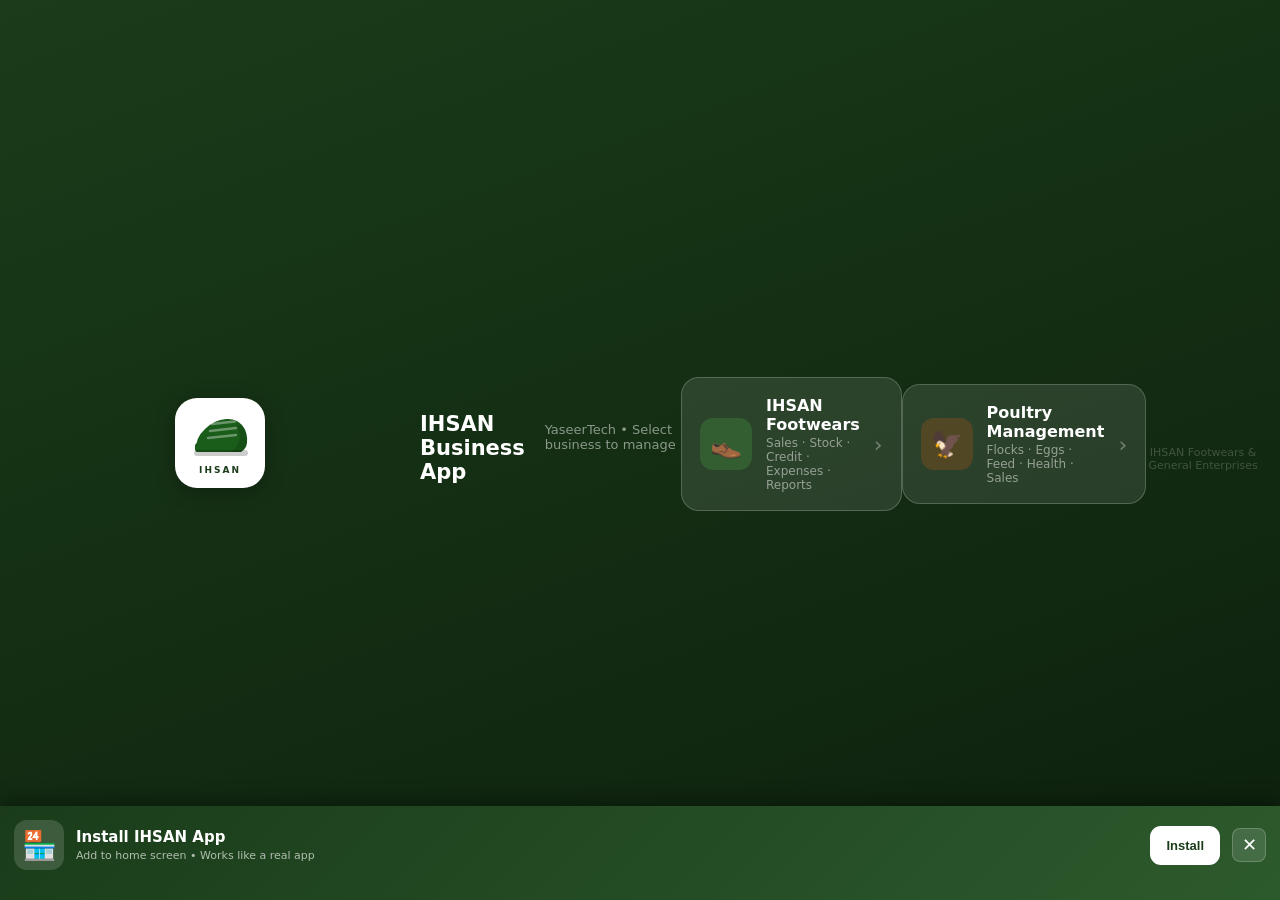
==== index.html @ 14680167 "Fix icon, name, database tables" ====
<!DOCTYPE html>
<html lang="en">
<head>
<meta charset="UTF-8"/>
<meta name="viewport" content="width=device-width,initial-scale=1,maximum-scale=1,user-scalable=no"/>
<title>IHSAN</title>
<meta name="theme-color" content="#1a5c1a"/>
<meta name="mobile-web-app-capable" content="yes"/>
<meta name="apple-mobile-web-app-capable" content="yes"/>
<link rel="manifest" href="manifest.json"/>
<link rel="apple-touch-icon" href="icon-192.png"/>
<link rel="icon" href="icon-192.png"/>
<style>
*{box-sizing:border-box;margin:0;padding:0;-webkit-tap-highlight-color:transparent}
html,body{height:100%;font-family:system-ui,-apple-system,sans-serif;overflow:hidden;background:#1a3c1a}
:root{--g:#1a3c1a;--gl:#e8f5e8;--gt:#1f5c1f;--am:#d4860e;--al:#fef3e2;--rm:#c0392b;--rl:#fdecea;--bm:#1565c0;--bl:#e3f2fd;--bwm:#7b4f21;--bwl:#f5ede3;--bg:#f4f6f4;--sf:#fff;--br:#e0e8e0;--t1:#1a2e1a;--t2:#4a664a;--t3:#8aaa8a}
@keyframes up{from{opacity:0;transform:translateY(8px)}to{opacity:1;transform:none}}
@keyframes su{from{transform:translateY(100%)}to{transform:none}}
@keyframes shake{0%,100%{transform:translateX(0)}25%,75%{transform:translateX(-5px)}50%{transform:translateX(5px)}}
@keyframes pulse{0%,100%{opacity:1}50%{opacity:.3}}

/* SCREENS */
.scr{position:fixed;inset:0;z-index:200;display:flex;align-items:center;justify-content:center;padding:20px;background:linear-gradient(160deg,#1a3c1a,#0d200d)}

/* SELECTOR */
.sel-wrap{width:100%;max-width:400px;text-align:center}
.sel-logo-box{width:90px;height:90px;background:#fff;border-radius:22px;margin:0 auto 14px;display:flex;flex-direction:column;align-items:center;justify-content:center;box-shadow:0 4px 20px rgba(0,0,0,.3)}
.sel-logo-ico{font-size:38px;line-height:1}
.sel-logo-txt{font-size:9px;font-weight:900;color:#1a3c1a;letter-spacing:2px;margin-top:2px}
.sel-title{font-size:21px;font-weight:700;color:#fff;margin-bottom:4px}
.sel-sub{font-size:13px;color:rgba(255,255,255,.5);margin-bottom:26px}
.sel-card{background:rgba(255,255,255,.1);border:1.5px solid rgba(255,255,255,.2);border-radius:18px;padding:18px;cursor:pointer;display:flex;align-items:center;gap:14px;margin-bottom:12px;text-align:left;transition:.15s}
.sel-card:active{transform:scale(.97);background:rgba(255,255,255,.2)}
.sel-ico{width:52px;height:52px;border-radius:13px;display:flex;align-items:center;justify-content:center;font-size:26px;flex-shrink:0}
.fw-ico{background:rgba(59,122,59,.5)} .pt-ico{background:rgba(123,79,33,.5)}
.sel-ct{font-size:16px;font-weight:700;color:#fff} .sel-cs{font-size:12px;color:rgba(255,255,255,.5);margin-top:2px}

/* PIN */
.pin-wrap{position:relative;width:100%;max-width:300px;text-align:center}
.pin-back{position:absolute;top:0;left:0;background:none;border:none;color:rgba(255,255,255,.6);font-size:14px;cursor:pointer;padding:4px 8px}
.pin-ico{font-size:44px;margin-bottom:10px}
.pin-title{font-size:20px;font-weight:700;color:#fff;margin-bottom:2px}
.pin-sub{font-size:13px;color:rgba(255,255,255,.4);margin-bottom:20px}
.pin-label{font-size:13px;color:rgba(255,255,255,.7);margin-bottom:12px}
.pin-dots{display:flex;justify-content:center;gap:14px;margin-bottom:6px}
.dot{width:14px;height:14px;border-radius:50%;border:2px solid rgba(255,255,255,.3);transition:.15s}
.dot.on{background:#fff;border-color:#fff}
.dot.err{background:#c0392b;border-color:#c0392b;animation:shake .4s}
.pin-err{font-size:12px;color:#ff8a80;min-height:18px;margin-bottom:6px}
.pin-pad{display:grid;grid-template-columns:repeat(3,1fr);gap:10px;max-width:240px;margin:8px auto 0}
.pk{height:56px;border-radius:12px;border:1.5px solid rgba(255,255,255,.18);background:rgba(255,255,255,.1);color:#fff;font-size:22px;font-weight:500;cursor:pointer;display:flex;align-items:center;justify-content:center}
.pk:active{background:rgba(255,255,255,.3);transform:scale(.9)}
.pk.blank{background:transparent!important;border-color:transparent!important}
.pin-hint{font-size:11px;color:rgba(255,255,255,.2);margin-top:14px}

/* APP */
#app{position:fixed;inset:0;display:flex;flex-direction:column;background:var(--bg);display:none}
.off-bar{background:#c0392b;color:#fff;font-size:12px;font-weight:600;text-align:center;padding:5px;display:none}
.off-bar.show{display:block}
.hdr{background:linear-gradient(135deg,#1a3c1a,#2d5a2d);flex-shrink:0;box-shadow:0 2px 8px rgba(0,0,0,.2)}
.hdr-row{display:flex;align-items:center;justify-content:space-between;padding:0 14px;height:52px}
.hdr-left{display:flex;align-items:center;gap:10px}
.hdr-back{width:36px;height:36px;background:rgba(255,255,255,.15);border-radius:10px;border:none;color:#fff;font-size:20px;cursor:pointer;display:flex;align-items:center;justify-content:center}
.hdr-info{} .hdr-title{font-size:15px;font-weight:700;color:#fff} .hdr-date{font-size:11px;color:rgba(255,255,255,.55)}
.hdr-bell{width:36px;height:36px;background:rgba(255,255,255,.12);border-radius:10px;border:1px solid rgba(255,255,255,.2);color:#fff;font-size:18px;cursor:pointer;position:relative;display:flex;align-items:center;justify-content:center}
.nbadge{position:absolute;top:5px;right:5px;width:8px;height:8px;border-radius:50%;background:#d4860e;border:1.5px solid #1a3c1a;display:none}
.sync-row{display:flex;align-items:center;gap:6px;padding:3px 14px 7px;font-size:11px;color:rgba(255,255,255,.6)}
.sdot{width:7px;height:7px;border-radius:50%;background:#4caf50;flex-shrink:0}
.sdot.sy{background:#d4860e;animation:pulse 1s infinite} .sdot.er{background:#c0392b}

/* PAGES */
.pgc{flex:1;overflow-y:auto;overflow-x:hidden;padding-bottom:72px}
.pg{display:none;padding:14px;animation:up .2s ease}
.pg.active{display:block}

/* NAV */
.bnav{height:64px;background:var(--sf);border-top:1px solid var(--br);display:flex;flex-shrink:0}
.nb{flex:1;display:flex;flex-direction:column;align-items:center;justify-content:center;gap:2px;background:none;border:none;cursor:pointer;color:var(--t3);font-size:10px;font-weight:500;padding:0}
.nb .ni{font-size:22px;line-height:1.2} .nb.active{color:#1a3c1a}

/* MORE */
.more-ov{position:fixed;inset:0;z-index:400;display:none}
.more-ov.show{display:block}
.more-bg{position:absolute;inset:0;background:rgba(0,0,0,.4)}
.more-sheet{position:absolute;bottom:0;left:0;right:0;background:var(--sf);border-radius:22px 22px 0 0;padding:18px 14px 32px;animation:su .3s ease}
.more-lbl{font-size:12px;font-weight:700;color:var(--t3);text-transform:uppercase;letter-spacing:.5px;margin-bottom:12px}
.more-grid{display:grid;grid-template-columns:repeat(3,1fr);gap:10px}
.mi{display:flex;flex-direction:column;align-items:center;gap:7px;padding:14px 8px;border-radius:14px;background:var(--bg);border:1px solid var(--br);font-size:12px;font-weight:600;color:var(--t2);cursor:pointer}
.mi .ni{font-size:24px}

/* COMMON */
.greet{font-size:15px;font-weight:600;color:var(--t2);margin-bottom:14px}
.stat-grid{display:grid;grid-template-columns:1fr 1fr;gap:10px;margin-bottom:14px}
.sc{border-radius:14px;padding:13px 12px;display:flex;flex-direction:column;gap:5px;cursor:pointer}
.sc:active{transform:scale(.96)}
.sc.g{background:var(--gl)} .sc.a{background:var(--al)} .sc.b{background:var(--bl)} .sc.r{background:var(--rl)} .sc.bw{background:var(--bwl)}
.sc-ico{font-size:22px} .sc-val{font-size:19px;font-weight:700;color:var(--t1)} .sc-lbl{font-size:11px;color:var(--t2)}
.sec-hd{display:flex;justify-content:space-between;align-items:center;font-size:12px;font-weight:700;color:var(--t2);text-transform:uppercase;letter-spacing:.5px;margin:4px 0 10px}
.see-all{font-size:12px;color:#1a3c1a;background:none;border:none;cursor:pointer;font-weight:600}
.sum-card{background:var(--sf);border-radius:14px;padding:2px 16px;margin-bottom:14px;border:1px solid var(--br)}
.sum-row{display:flex;justify-content:space-between;padding:9px 0;border-bottom:1px solid var(--bg);font-size:13px}
.sum-row:last-child{border-bottom:none} .sum-row.bt{border-top:2px solid var(--br)}
.gt{color:#1f5c1f} .rt{color:#c0392b} .at{color:#7a4f0d}
.empty{background:var(--sf);border-radius:14px;padding:28px 16px;text-align:center;border:1px solid var(--br);color:var(--t3);margin-bottom:8px}
.empty .ei{font-size:30px;margin-bottom:6px} .empty p{font-size:13px}
.rlist{display:flex;flex-direction:column;gap:8px;margin-bottom:8px}
.rc{background:var(--sf);border-radius:14px;border:1px solid var(--br);padding:12px 14px;display:flex;align-items:flex-start;gap:10px}
.ri{width:40px;height:40px;border-radius:10px;display:flex;align-items:center;justify-content:center;font-size:20px;flex-shrink:0}
.ri.g{background:var(--gl)} .ri.a{background:var(--al)} .ri.r{background:var(--rl)} .ri.b{background:var(--bl)} .ri.bw{background:var(--bwl)}
.rb{flex:1;min-width:0} .rtitle{font-size:14px;font-weight:600;color:var(--t1);white-space:nowrap;overflow:hidden;text-overflow:ellipsis} .rmeta{font-size:12px;color:var(--t2);margin-top:2px}
.rright{text-align:right;flex-shrink:0} .ramt{font-size:15px;font-weight:700} .ramt.g{color:#1f5c1f} .ramt.r{color:#c0392b} .ramt.a{color:#7a4f0d} .ramt.bw{color:#7b4f21} .rtime{font-size:11px;color:var(--t3);margin-top:2px}
.ract{display:flex;gap:6px;margin-top:8px;flex-wrap:wrap}
.btn{font-size:12px;padding:5px 10px;border-radius:6px;border:1px solid var(--br);background:none;cursor:pointer;color:var(--t2)}
.btn.g{background:var(--gl);color:#1f5c1f;border-color:var(--gl)} .btn.r{background:var(--rl);color:#c0392b;border-color:var(--rl)} .btn.b{background:var(--bl);color:#1565c0;border-color:var(--bl)} .btn.bw{background:var(--bwl);color:#7b4f21;border-color:var(--bwl)}
.thumb{width:40px;height:40px;border-radius:8px;object-fit:cover;flex-shrink:0}
.toolbar{display:flex;gap:8px;align-items:center;margin-bottom:12px;flex-wrap:wrap}
.sbox{flex:1;min-width:120px;padding:10px 14px;border-radius:10px;border:1.5px solid var(--br);background:var(--sf);font-size:14px;color:var(--t1);outline:none}
.sbox:focus{border-color:#1a3c1a}
.ftabs{display:flex;gap:4px;flex:1}
.ft{flex:1;padding:8px 4px;border-radius:8px;border:1.5px solid var(--br);background:var(--sf);font-size:11px;font-weight:500;color:var(--t2);cursor:pointer}
.ft.active{background:#1a3c1a;color:#fff;border-color:#1a3c1a}
.fab{padding:9px 13px;border-radius:10px;background:#1a3c1a;color:#fff;border:none;font-size:13px;font-weight:600;cursor:pointer;white-space:nowrap}
.fab.sec{background:#3b7a3b} .fab.bw{background:#7b4f21} .fab.rm{background:#c0392b} .fab.am{background:#d4860e} .fab.tm{background:#0d7377}
.ptotal{font-size:13px;color:var(--t2);margin-bottom:12px;padding:10px 14px;background:var(--sf);border-radius:8px;border:1px solid var(--br)}
.stk-card{background:var(--sf);border-radius:14px;border:1px solid var(--br);padding:12px 14px;margin-bottom:8px}
.sth{display:flex;align-items:flex-start;gap:10px}
.sthumb{width:52px;height:52px;border-radius:10px;object-fit:cover;flex-shrink:0;border:1px solid var(--br)}
.sthumb-ph{width:52px;height:52px;border-radius:10px;background:var(--gl);display:flex;align-items:center;justify-content:center;font-size:24px;flex-shrink:0}
.sb2{flex:1;min-width:0} .sname{font-size:14px;font-weight:600;color:var(--t1)} .smeta{font-size:12px;color:var(--t2);margin-top:2px}
.sqr{text-align:right;flex-shrink:0} .sqty{font-size:18px;font-weight:700} .sqty.low{color:#c0392b} .sqty-l{font-size:10px;color:var(--t3)}
.low-b{font-size:10px;background:var(--rl);color:#c0392b;border-radius:20px;padding:2px 8px;font-weight:600;margin-top:2px;display:inline-block}
.sprices{display:flex;gap:10px;margin-top:10px;padding-top:10px;border-top:1px solid var(--bg);flex-wrap:wrap;align-items:center}
.spi{display:flex;flex-direction:column} .spl{font-size:10px;color:var(--t3)} .spv{font-size:13px;font-weight:600;color:var(--t1)}
.pchip{font-size:11px;padding:3px 8px;border-radius:20px;background:var(--gl);color:#1f5c1f;font-weight:600;margin-left:auto}
.cr-card{background:var(--sf);border-radius:14px;border:1px solid var(--br);padding:14px;margin-bottom:8px}
.cr-top{display:flex;align-items:center;gap:10px;margin-bottom:10px}
.cr-av{width:40px;height:40px;border-radius:50%;background:var(--al);color:#7a4f0d;display:flex;align-items:center;justify-content:center;font-size:16px;font-weight:700;flex-shrink:0}
.cr-name{font-size:14px;font-weight:600;color:var(--t1)} .cr-ph{font-size:12px;color:var(--t2)}
.cr-bal{font-size:17px;font-weight:700;color:#c0392b} .cr-bal.paid{color:#1f5c1f}
.pbar-bg{height:6px;background:var(--bg);border-radius:3px;overflow:hidden;margin-bottom:4px}
.pbar-fill{height:100%;background:#1a3c1a;border-radius:3px}
.cr-amts{display:flex;justify-content:space-between;font-size:11px;color:var(--t2)}
.ct-card{background:var(--sf);border-radius:14px;border:1px solid var(--br);padding:14px;display:flex;align-items:center;gap:12px;margin-bottom:8px}
.ct-av{width:44px;height:44px;border-radius:12px;background:var(--gl);color:#1f5c1f;display:flex;align-items:center;justify-content:center;font-size:18px;font-weight:700;flex-shrink:0}
.ct-body{flex:1;min-width:0} .ct-name{font-size:14px;font-weight:600;color:var(--t1)} .ct-meta{font-size:12px;color:var(--t2);margin-top:2px}
.ct-acts{display:flex;gap:8px}
.ct-btn{width:34px;height:34px;border-radius:8px;border:1px solid var(--br);background:none;cursor:pointer;font-size:16px}
.rpt-period{display:flex;align-items:center;gap:8px;flex-wrap:wrap;margin-bottom:14px;background:var(--sf);border-radius:14px;padding:12px 14px;border:1px solid var(--br)}
.rpt-period label{font-size:12px;color:var(--t2);font-weight:500}
.rpt-period input{flex:1;padding:8px;border-radius:8px;border:1.5px solid var(--br);font-size:13px;min-width:110px;color:var(--t1);background:var(--bg)}
.rpt-sec{background:var(--sf);border-radius:14px;border:1px solid var(--br);padding:14px;margin-bottom:10px}
.rpt-sec-t{font-size:12px;font-weight:700;color:var(--t2);text-transform:uppercase;letter-spacing:.5px;margin-bottom:10px}
.rpt-row{display:flex;justify-content:space-between;padding:7px 0;border-bottom:1px solid var(--bg);font-size:13px}
.rpt-row:last-child{border-bottom:none} .rpt-tot{font-size:15px;font-weight:700}
.exp-row{display:flex;gap:10px;margin-top:12px}
.exp-btn{flex:1;padding:11px;border-radius:10px;border:1.5px solid var(--br);background:var(--sf);color:var(--t2);font-size:13px;font-weight:600;cursor:pointer}
.set-grp{background:var(--sf);border-radius:14px;border:1px solid var(--br);padding:16px;margin-bottom:14px;display:flex;flex-direction:column;gap:12px}
.set-lbl{font-size:12px;font-weight:700;color:var(--t2);text-transform:uppercase;letter-spacing:.5px}
.set-item{display:flex;flex-direction:column;gap:5px}
.set-item label{font-size:13px;color:var(--t2);font-weight:500}
.set-item input,.set-item select{padding:10px 13px;border-radius:9px;border:1.5px solid var(--br);background:var(--bg);font-size:14px;color:var(--t1);outline:none;width:100%}
.set-item input:focus{border-color:#1a3c1a}
.set-btn{padding:13px;border-radius:10px;border:none;background:#1a3c1a;color:#fff;font-size:14px;font-weight:600;cursor:pointer;width:100%}
.set-btn.danger{background:none;border:1.5px solid var(--rl);color:#c0392b}
.cloud-ok{background:var(--gl);border-radius:14px;padding:14px;display:flex;align-items:center;gap:12px;margin-bottom:14px;border:1px solid var(--br)}
.cloud-ok-t{font-size:13px;font-weight:600;color:#1f5c1f} .cloud-ok-s{font-size:12px;color:#1f5c1f;opacity:.7;margin-top:2px}
.app-ver{text-align:center;font-size:12px;color:var(--t3);margin:8px 0 20px}
.p-hero{background:linear-gradient(135deg,#7b4f21,#5a3615);border-radius:14px;padding:16px;margin-bottom:14px;display:flex;align-items:center;gap:14px}
.p-hero-ico{font-size:34px;flex-shrink:0}
.p-hero-title{font-size:16px;font-weight:700;color:#fff} .p-hero-sub{font-size:12px;color:rgba(255,255,255,.7);margin-top:2px}
.p-stats{display:grid;grid-template-columns:1fr 1fr;gap:10px;margin-bottom:14px}
.ptabs{display:flex;gap:6px;margin-bottom:14px;overflow-x:auto;padding-bottom:2px;scrollbar-width:none}
.ptabs::-webkit-scrollbar{display:none}
.ptab{padding:8px 14px;border-radius:20px;border:1.5px solid var(--br);background:var(--sf);font-size:12px;font-weight:600;color:var(--t2);cursor:pointer;white-space:nowrap;flex-shrink:0}
.ptab.active{background:#7b4f21;color:#fff;border-color:#7b4f21}
.ptab-c{display:none} .ptab-c.active{display:block}
.flock-card{background:var(--sf);border-radius:14px;border:1px solid var(--br);padding:14px;margin-bottom:8px}
.flock-top{display:flex;align-items:center;gap:12px;margin-bottom:10px}
.flock-ico{width:44px;height:44px;border-radius:12px;background:var(--bwl);display:flex;align-items:center;justify-content:center;font-size:22px;flex-shrink:0}
.flock-name{font-size:14px;font-weight:700;color:var(--t1)} .flock-meta{font-size:12px;color:var(--t2);margin-top:2px}
.flock-cnt{font-size:20px;font-weight:700;color:#7b4f21} .flock-cnt-l{font-size:10px;color:var(--t3)}
.flock-grid{display:grid;grid-template-columns:repeat(3,1fr);gap:8px;margin-bottom:10px}
.fg{background:var(--bg);border-radius:8px;padding:8px;text-align:center}
.fg-n{font-size:14px;font-weight:700;color:var(--t1)} .fg-l{font-size:10px;color:var(--t3);margin-top:1px}
.mort-b{font-size:10px;background:var(--rl);color:#c0392b;border-radius:20px;padding:2px 8px;font-weight:600;margin-top:2px;display:inline-block}
.p-rec{background:var(--sf);border-radius:14px;border:1px solid var(--br);padding:12px 14px;display:flex;align-items:center;gap:12px;margin-bottom:8px}
.p-rec-ico{width:40px;height:40px;border-radius:10px;display:flex;align-items:center;justify-content:center;font-size:22px;flex-shrink:0}
.hbadge{font-size:11px;padding:3px 9px;border-radius:20px;font-weight:600;display:inline-block;margin-top:3px}
.hbadge.good{background:var(--gl);color:#1f5c1f} .hbadge.sick{background:var(--rl);color:#c0392b} .hbadge.watch{background:var(--al);color:#7a4f0d}
.mov{position:fixed;inset:0;z-index:500;background:rgba(0,0,0,.5);display:none;align-items:flex-end}
.mov.show{display:flex}
.modal{width:100%;background:var(--sf);border-radius:22px 22px 0 0;max-height:92vh;display:flex;flex-direction:column;animation:su .3s ease}
.mhdr{display:flex;justify-content:space-between;align-items:center;padding:18px 18px 0;font-size:17px;font-weight:700;color:var(--t1);flex-shrink:0}
.mhdr button{background:none;border:none;font-size:22px;color:var(--t3);cursor:pointer;padding:4px}
.mbody{flex:1;overflow-y:auto;padding:16px 18px;display:flex;flex-direction:column;gap:10px}
.mbody label{font-size:13px;font-weight:500;color:var(--t2)}
.mbody input,.mbody select{padding:11px 13px;border-radius:10px;border:1.5px solid var(--br);background:var(--bg);font-size:14px;color:var(--t1);outline:none;width:100%}
.mbody input:focus,.mbody select:focus{border-color:#1a3c1a}
.mfoot{display:flex;gap:10px;padding:14px 18px 28px;flex-shrink:0;border-top:1px solid var(--br)}
.mc{flex:1;padding:13px;border-radius:10px;border:1.5px solid var(--br);background:none;color:var(--t2);font-size:14px;font-weight:600;cursor:pointer}
.ms{flex:2;padding:13px;border-radius:10px;border:none;background:#1a3c1a;color:#fff;font-size:14px;font-weight:700;cursor:pointer}
.ms:disabled{opacity:.5} .ms.bw{background:#7b4f21} .ms.rm{background:#c0392b} .ms.am{background:#d4860e} .ms.tm{background:#0d7377}
.img-box{border:2px dashed var(--br);border-radius:12px;padding:16px;text-align:center;cursor:pointer;background:var(--bg)}
.img-box p{font-size:13px;color:var(--t3);margin-top:6px}
.img-wrap{position:relative} .img-prev{width:100%;max-height:150px;object-fit:cover;border-radius:10px;display:block}
.img-del{position:absolute;top:6px;right:6px;width:28px;height:28px;border-radius:50%;background:#c0392b;color:#fff;border:none;cursor:pointer;font-size:14px}
.spicker{max-height:190px;overflow-y:auto;border:1.5px solid var(--br);border-radius:10px;padding:6px;background:var(--bg);display:flex;flex-direction:column;gap:4px}
.sopt{display:flex;align-items:center;gap:10px;padding:8px 10px;border-radius:8px;cursor:pointer;background:var(--sf)}
.sopt.sel{background:var(--gl);outline:1px solid #1a3c1a}
.sopt-ph{width:34px;height:34px;border-radius:6px;background:var(--gl);display:flex;align-items:center;justify-content:center;font-size:16px;flex-shrink:0}
.sopt-img{width:34px;height:34px;border-radius:6px;object-fit:cover;flex-shrink:0}
.sopt-info{flex:1;min-width:0} .sopt-name{font-size:13px;font-weight:600;color:var(--t1);white-space:nowrap;overflow:hidden;text-overflow:ellipsis} .sopt-sub{font-size:11px;color:var(--t2)}
.sopt-price{font-size:13px;font-weight:700;color:#1f5c1f;white-space:nowrap}
.sel-bdg{background:var(--gl);border:1px solid #1a3c1a;border-radius:8px;padding:8px 12px;font-size:13px;font-weight:600;color:#1f5c1f;display:flex;justify-content:space-between}
.tot-prev{background:var(--gl);border-radius:8px;padding:10px 14px;font-size:14px;font-weight:600;color:#1f5c1f}
.receipt{font-family:monospace;font-size:13px}
.r-hdr{text-align:center;padding-bottom:10px;border-bottom:1px dashed var(--br);margin-bottom:10px}
.r-biz{font-size:15px;font-weight:700} .r-row{display:flex;justify-content:space-between;padding:5px 0}
.r-div{border:none;border-top:1px dashed var(--br);margin:8px 0} .r-tot{font-weight:700;font-size:15px}
.notif-ov{position:fixed;inset:0;z-index:600;display:none}
.notif-ov.show{display:block}
.notif-bg{position:absolute;inset:0;background:rgba(0,0,0,.4)}
.notif-sheet{position:absolute;top:0;left:0;right:0;max-height:70vh;background:var(--sf);overflow-y:auto;border-radius:0 0 14px 14px;box-shadow:0 4px 20px rgba(0,0,0,.15)}
.notif-hdr{display:flex;justify-content:space-between;align-items:center;padding:14px 18px;font-size:15px;font-weight:700;border-bottom:1px solid var(--br);position:sticky;top:0;background:var(--sf)}
.notif-hdr button{background:none;border:none;font-size:20px;color:var(--t3);cursor:pointer}
.nitem{display:flex;gap:12px;padding:12px 18px;border-bottom:1px solid var(--bg);align-items:flex-start}
.nitem-ico{width:36px;height:36px;border-radius:10px;flex-shrink:0;display:flex;align-items:center;justify-content:center;font-size:18px}
.nitem-txt{font-size:13px;color:var(--t1);line-height:1.5} .nitem-sub{font-size:11px;color:var(--t3);margin-top:2px}
.toast-el{position:fixed;bottom:74px;left:50%;transform:translateX(-50%);background:#1a2e1a;color:#fff;padding:11px 20px;border-radius:50px;font-size:14px;font-weight:500;z-index:9000;white-space:nowrap;box-shadow:0 4px 18px rgba(0,0,0,.2);display:none}
/* INSTALL BANNER */
#inst-bar{position:fixed;bottom:0;left:0;right:0;z-index:5000;background:linear-gradient(135deg,#1a3c1a,#2d5a2d);color:#fff;padding:14px 14px 30px;display:none;align-items:center;gap:12px;box-shadow:0 -4px 20px rgba(0,0,0,.4)}
#ios-guide,#android-guide{position:fixed;inset:0;z-index:6000;background:rgba(0,0,0,.65);display:none;align-items:flex-end;justify-content:center}
</style>
</head>
<body>

<!-- INSTALL BANNER (shows on mobile) -->
<div id="inst-bar">
  <div style="width:50px;height:50px;background:rgba(255,255,255,.15);border-radius:13px;display:flex;align-items:center;justify-content:center;font-size:28px;flex-shrink:0">&#127978;</div>
  <div style="flex:1;min-width:0">
    <div style="font-size:15px;font-weight:700;margin-bottom:3px">Install IHSAN App</div>
    <div style="font-size:11px;opacity:.65">Add to home screen &bull; Works like a real app</div>
  </div>
  <button onclick="doInstall()" style="padding:12px 16px;border-radius:11px;border:none;background:#fff;color:#1a3c1a;font-size:13px;font-weight:800;cursor:pointer;flex-shrink:0">Install</button>
  <button onclick="document.getElementById('inst-bar').style.display='none'" style="background:rgba(255,255,255,.12);border:1px solid rgba(255,255,255,.2);color:#fff;font-size:18px;cursor:pointer;width:34px;height:34px;border-radius:8px;flex-shrink:0">&#10005;</button>
</div>

<!-- iOS GUIDE -->
<div id="ios-guide">
  <div style="background:#fff;border-radius:22px 22px 0 0;padding:22px 20px 44px;width:100%;max-width:500px">
    <div style="display:flex;justify-content:space-between;align-items:center;margin-bottom:18px">
      <div style="font-size:17px;font-weight:700;color:#1a3c1a">Add to Home Screen</div>
      <button onclick="document.getElementById('ios-guide').style.display='none'" style="background:#eee;border:none;border-radius:50%;width:32px;height:32px;font-size:16px;cursor:pointer">&#10005;</button>
    </div>
    <div style="display:flex;gap:12px;padding:13px;background:#f4f6f4;border-radius:12px;margin-bottom:10px;font-size:14px;color:#333;line-height:1.5;align-items:center"><span style="font-size:24px;flex-shrink:0">1&#65039;&#8364;</span><div>Tap the <strong>Share</strong> button &#11014;&#65039; at the bottom of Safari</div></div>
    <div style="display:flex;gap:12px;padding:13px;background:#f4f6f4;border-radius:12px;margin-bottom:10px;font-size:14px;color:#333;line-height:1.5;align-items:center"><span style="font-size:24px;flex-shrink:0">2&#65039;&#8364;</span><div>Scroll down and tap <strong>"Add to Home Screen"</strong> &#10133;</div></div>
    <div style="display:flex;gap:12px;padding:13px;background:#f4f6f4;border-radius:12px;margin-bottom:10px;font-size:14px;color:#333;line-height:1.5;align-items:center"><span style="font-size:24px;flex-shrink:0">3&#65039;&#8364;</span><div>Tap <strong>"Add"</strong> at the top right corner</div></div>
    <div style="display:flex;gap:12px;padding:13px;background:#e8f5e8;border-radius:12px;font-size:14px;color:#1a3c1a;font-weight:600;align-items:center"><span style="font-size:24px;flex-shrink:0">&#9989;</span><div>IHSAN App will appear on your home screen!</div></div>
  </div>
</div>

<!-- ANDROID/DESKTOP INSTALL GUIDE -->
<div id="android-guide" style="display:none;position:fixed;inset:0;z-index:6000;background:rgba(0,0,0,.65);align-items:flex-end;justify-content:center">
  <div style="background:#fff;border-radius:22px 22px 0 0;padding:22px 20px 44px;width:100%;max-width:500px">
    <div style="display:flex;justify-content:space-between;align-items:center;margin-bottom:18px">
      <div style="font-size:17px;font-weight:700;color:#1a3c1a">Install IHSAN App</div>
      <button onclick="document.getElementById('android-guide').style.display='none'" style="background:#eee;border:none;border-radius:50%;width:32px;height:32px;font-size:16px;cursor:pointer">&#10005;</button>
    </div>
    <div style="display:flex;gap:12px;padding:13px;background:#f4f6f4;border-radius:12px;margin-bottom:10px;font-size:14px;color:#333;line-height:1.5;align-items:center"><span style="font-size:24px;flex-shrink:0">1&#65039;&#8364;</span><div>Tap the <strong>3-dot menu</strong> &#8942; at the top right of Chrome</div></div>
    <div style="display:flex;gap:12px;padding:13px;background:#f4f6f4;border-radius:12px;margin-bottom:10px;font-size:14px;color:#333;line-height:1.5;align-items:center"><span style="font-size:24px;flex-shrink:0">2&#65039;&#8364;</span><div>Tap <strong>"Add to Home screen"</strong> or <strong>"Install app"</strong></div></div>
    <div style="display:flex;gap:12px;padding:13px;background:#f4f6f4;border-radius:12px;margin-bottom:10px;font-size:14px;color:#333;line-height:1.5;align-items:center"><span style="font-size:24px;flex-shrink:0">3&#65039;&#8364;</span><div>Tap <strong>"Install"</strong> or <strong>"Add"</strong> to confirm</div></div>
    <div style="display:flex;gap:12px;padding:13px;background:#e8f5e8;border-radius:12px;font-size:14px;color:#1a3c1a;font-weight:600;align-items:center"><span style="font-size:24px;flex-shrink:0">&#9989;</span><div>IHSAN App icon will appear on your home screen!</div></div>
  </div>
</div>

<!-- SELECTOR SCREEN -->
<div id="scr-sel" class="scr">
  <div class="sel-wrap">
    <div class="sel-logo-box">
      <svg width="58" height="52" viewBox="0 0 116 100" xmlns="http://www.w3.org/2000/svg">
        <path d="M10,78 Q8,52 28,34 Q46,16 70,14 Q90,12 102,26 Q114,40 112,62 Q110,74 100,80 L14,80 Q10,80 10,78 Z" fill="#1a5c1a"/>
        <path d="M100,26 Q114,40 112,64 Q110,75 100,80 L78,80 Q92,74 96,58 Q100,40 90,28 Z" fill="rgba(0,0,0,0.12)"/>
        <rect x="8" y="62" width="26" height="18" rx="6" fill="#1a5c1a"/>
        <rect x="6" y="76" width="108" height="12" rx="6" fill="rgba(0,0,0,0.2)"/>
        <line x1="42" y1="24" x2="88" y2="19" stroke="rgba(255,255,255,0.35)" stroke-width="5" stroke-linecap="round"/>
        <line x1="38" y1="38" x2="90" y2="32" stroke="rgba(255,255,255,0.35)" stroke-width="5" stroke-linecap="round"/>
        <line x1="34" y1="52" x2="90" y2="46" stroke="rgba(255,255,255,0.35)" stroke-width="5" stroke-linecap="round"/>
      </svg>
      <div class="sel-logo-txt">IHSAN</div>
    </div>
    </div>
    <div class="sel-title">IHSAN Business App</div>
    <div class="sel-sub">YaseerTech &bull; Select business to manage</div>
    <div class="sel-card" onclick="selBiz('fw')">
      <div class="sel-ico fw-ico">&#128094;</div>
      <div style="flex:1"><div class="sel-ct">IHSAN Footwears</div><div class="sel-cs">Sales &middot; Stock &middot; Credit &middot; Expenses &middot; Reports</div></div>
      <span style="font-size:22px;color:rgba(255,255,255,.35)">&#8250;</span>
    </div>
    <div class="sel-card" onclick="selBiz('pt')">
      <div class="sel-ico pt-ico">&#129413;</div>
      <div style="flex:1"><div class="sel-ct">Poultry Management</div><div class="sel-cs">Flocks &middot; Eggs &middot; Feed &middot; Health &middot; Sales</div></div>
      <span style="font-size:22px;color:rgba(255,255,255,.35)">&#8250;</span>
    </div>
    <div style="margin-top:18px;font-size:11px;color:rgba(255,255,255,.2);text-align:center">IHSAN Footwears &amp; General Enterprises</div>
  </div>
</div>

<!-- PIN SCREEN -->
<div id="scr-pin" class="scr" style="display:none">
  <div class="pin-wrap">
    <button class="pin-back" onclick="goSel()">&#8592; Back</button>
    <div class="pin-ico" id="pico">&#128094;</div>
    <div class="pin-title" id="ptitle">IHSAN Footwears</div>
    <div class="pin-sub" id="psub">&amp; General Enterprises</div>
    <div class="pin-label">Enter your PIN to continue</div>
    <div class="pin-dots">
      <span class="dot" id="d1"></span><span class="dot" id="d2"></span>
      <span class="dot" id="d3"></span><span class="dot" id="d4"></span>
    </div>
    <div class="pin-err" id="pin-err"></div>
    <div class="pin-pad">
      <button class="pk" onclick="pk(1)">1</button><button class="pk" onclick="pk(2)">2</button><button class="pk" onclick="pk(3)">3</button>
      <button class="pk" onclick="pk(4)">4</button><button class="pk" onclick="pk(5)">5</button><button class="pk" onclick="pk(6)">6</button>
      <button class="pk" onclick="pk(7)">7</button><button class="pk" onclick="pk(8)">8</button><button class="pk" onclick="pk(9)">9</button>
      <button class="pk blank"></button><button class="pk" onclick="pk(0)">0</button>
      <button class="pk" onclick="pdel()">&#9003;</button>
    </div>
    <div class="pin-hint">Default PIN: 1234</div>
  </div>
</div>

<!-- APP -->
<div id="app">
  <div class="off-bar" id="off-bar">&#9888; Offline &mdash; cached data shown</div>
  <div class="hdr">
    <div class="hdr-row">
      <div class="hdr-left">
        <button class="hdr-back" onclick="goSel()">&#8592;</button>
        <div class="hdr-info"><div class="hdr-title" id="hdr-title">IHSAN</div><div class="hdr-date" id="hdr-date"></div></div>
      </div>
      <button class="hdr-bell" onclick="showNotif()">&#128276;<span class="nbadge" id="nbadge"></span></button>
    </div>
    <div class="sync-row"><span class="sdot" id="sdot"></span><span id="slbl">Loading...</span></div>
  </div>
  <div class="pgc" id="pgc"></div>
  <nav class="bnav" id="bnav"></nav>
  <div class="more-ov" id="more-ov">
    <div class="more-bg" onclick="hideMore()"></div>
    <div class="more-sheet"><div class="more-lbl">More Options</div><div class="more-grid" id="more-grid"></div></div>
  </div>
</div>

<!-- SHARED MODALS -->
<div class="mov" id="m-rcpt"><div class="modal"><div class="mhdr"><span>Receipt</span><button onclick="cM('m-rcpt')">&#10005;</button></div><div class="mbody" id="rcpt-body"></div><div class="mfoot"><button class="mc" onclick="cM('m-rcpt')">Close</button><button class="ms" onclick="shareRcpt()">&#128241; WhatsApp</button></div></div></div>
<div class="mov" id="m-crpay"><div class="modal"><div class="mhdr"><span>Record Payment</span><button onclick="cM('m-crpay')">&#10005;</button></div><div class="mbody"><p id="crpay-info" style="font-size:14px;color:var(--t2);background:var(--al);padding:10px 14px;border-radius:8px;margin:0"></p><label>Amount Paid &#8358; *</label><input type="number" id="crpay-amt" placeholder="0.00"/><label>Method</label><select id="crpay-mth"><option value="cash">Cash</option><option value="transfer">Transfer</option></select></div><div class="mfoot"><button class="mc" onclick="cM('m-crpay')">Cancel</button><button class="ms" onclick="saveCrPay()">&#10003; Record</button></div></div></div>
<div class="notif-ov" id="notif-ov"><div class="notif-bg" onclick="hideNotif()"></div><div class="notif-sheet"><div class="notif-hdr"><span>Notifications</span><button onclick="hideNotif()">&#10005;</button></div><div id="notif-list"></div></div></div>
<div class="toast-el" id="toast"></div>
<script>
'use strict';
const SBU='https://pelkootzjmcppuljgbqs.supabase.co',SBK='eyJhbGciOiJIUzI1NiIsInR5cCI6IkpXVCJ9.eyJpc3MiOiJzdXBhYmFzZSIsInJlZiI6InBlbGtvb3R6am1jcHB1bGpnYnFzIiwicm9sZSI6ImFub24iLCJpYXQiOjE3Nzk4MDY3NDEsImV4cCI6MjA5NTM4Mjc0MX0.rjuqM25Tx0pQNm-vZ9VdxkePimuUqYapU9bwmUhx2fw';
const SBH={apikey:SBK,Authorization:'Bearer '+SBK,'Content-Type':'application/json',Prefer:'return=representation'};
let PIN='1234',ePIN='',biz=null,pg='',crT=null,rptD=null,selId=null,pImg=null,sF='today',eF='today',pTab='flocks',nTmr=null,rtTmr=null,_pwa=null;
let S={pin:'1234',lowStock:5,bizName:'IHSAN Footwears & General Enterprises',owner:'',phone:'',address:''};
let C={sales:[],expenses:[],stock:[],credits:[],customers:[],suppliers:[]};
let P={flocks:[],eggs:[],feed:[],health:[],psales:[],pexpenses:[]};

async function sbGet(t){const r=await fetch(SBU+'/rest/v1/'+t+'?order=created_at.desc&limit=500',{headers:SBH});if(!r.ok)throw new Error(await r.text());return r.json();}
async function sbPost(t,d){const r=await fetch(SBU+'/rest/v1/'+t,{method:'POST',headers:SBH,body:JSON.stringify(d)});if(!r.ok)throw new Error(await r.text());const j=await r.json();return Array.isArray(j)?j[0]:j;}
async function sbPatch(t,id,d){const r=await fetch(SBU+'/rest/v1/'+t+'?id=eq.'+id,{method:'PATCH',headers:SBH,body:JSON.stringify(d)});if(!r.ok)throw new Error(await r.text());}
async function sbDel(t,id){const r=await fetch(SBU+'/rest/v1/'+t+'?id=eq.'+id,{method:'DELETE',headers:SBH});if(!r.ok)throw new Error(await r.text());}

async function fG(t){return sbGet('ihsan_'+t);}
async function fP(t,d){setSy('sy','Saving...');const r=await sbPost('ihsan_'+t,d);C[t]=[r,...C[t]];lsS('c_'+t,C[t]);setSy('ok','Saved');return r;}
async function fU(t,id,d){setSy('sy','...');await sbPatch('ihsan_'+t,id,d);C[t]=C[t].map(r=>r.id===id?{...r,...d}:r);lsS('c_'+t,C[t]);setSy('ok','Saved');}
async function fD(t,id){setSy('sy','...');await sbDel('ihsan_'+t,id);C[t]=C[t].filter(r=>r.id!==id);lsS('c_'+t,C[t]);setSy('ok','Deleted');}
async function pG(t){return sbGet('ihsan_p_'+t);}
async function pP(t,d){setSy('sy','Saving...');const r=await sbPost('ihsan_p_'+t,d);P[t]=[r,...P[t]];lsS('p_'+t,P[t]);setSy('ok','Saved');return r;}
async function pU(t,id,d){setSy('sy','...');await sbPatch('ihsan_p_'+t,id,d);P[t]=P[t].map(r=>r.id===id?{...r,...d}:r);lsS('p_'+t,P[t]);setSy('ok','Saved');}
async function pD(t,id){setSy('sy','...');await sbDel('ihsan_p_'+t,id);P[t]=P[t].filter(r=>r.id!==id);lsS('p_'+t,P[t]);setSy('ok','Deleted');}

function uid(){return crypto.randomUUID?crypto.randomUUID():Date.now().toString(36)+Math.random().toString(36).slice(2);}
function N(n){return '\u20a6'+Number(n||0).toLocaleString('en-NG',{minimumFractionDigits:0});}
function fT(i){try{return new Date(i).toLocaleTimeString('en-NG',{hour:'2-digit',minute:'2-digit'});}catch{return '';}}
function fD2(i){try{return new Date(i).toLocaleDateString('en-NG',{day:'numeric',month:'short',year:'numeric'});}catch{return '';}}
function td(){return new Date().toISOString().slice(0,10);}
function isT(i){return i&&i.slice(0,10)===td();}
function isW(i){if(!i)return false;const d=new Date(i),n=new Date(),s=new Date(n);s.setDate(n.getDate()-n.getDay());s.setHours(0,0,0,0);return d>=s;}
function isM(i){if(!i)return false;const d=new Date(i),n=new Date();return d.getMonth()===n.getMonth()&&d.getFullYear()===n.getFullYear();}
function bP(a,p){if(p==='today')return a.filter(r=>isT(r.created_at));if(p==='week')return a.filter(r=>isW(r.created_at));if(p==='month')return a.filter(r=>isM(r.created_at));return[...a];}
function ex(s){return String(s||'').replace(/&/g,'&amp;').replace(/</g,'&lt;').replace(/>/g,'&gt;').replace(/"/g,'&quot;');}
function lsS(k,v){try{localStorage.setItem('ih_'+k,JSON.stringify(v));}catch{}}
function lsG(k,d){try{return JSON.parse(localStorage.getItem('ih_'+k))||d;}catch{return d;}}
function setSy(s,l){const d=document.getElementById('sdot'),b=document.getElementById('slbl');if(!d)return;d.className='sdot'+(s==='sy'?' sy':s==='er'?' er':'');b.textContent=l;}
function toast(m){const t=document.getElementById('toast');if(!t)return;t.textContent=m;t.style.display='block';clearTimeout(window._tt);window._tt=setTimeout(()=>t.style.display='none',3000);}
function oM(id){const el=document.getElementById(id);if(el)el.classList.add('show');fillDL();if(id==='m-sale')buildSP();if(['m-flock','m-mort','m-egg','m-feed','m-health','m-psale','m-pexp'].includes(id))fillFD();}
function cM(id){const el=document.getElementById(id);if(el)el.classList.remove('show');}
function showMore(){document.getElementById('nb-more').classList.add('active');document.getElementById('more-ov').classList.add('show');}
function hideMore(){document.getElementById('nb-more').classList.remove('active');document.getElementById('more-ov').classList.remove('show');}
function fillDL(){['dl-c','dl-c2'].forEach(id=>{const el=document.getElementById(id);if(el)el.innerHTML=C.customers.map(c=>'<option value="'+ex(c.name)+'">').join('');});const el=document.getElementById('dl-s');if(el)el.innerHTML=C.suppliers.map(s=>'<option value="'+ex(s.name)+'">').join('');const rs=document.getElementById('rs-sel');if(rs)rs.innerHTML='<option value="">-- Select --</option>'+C.stock.map(s=>'<option value="'+ex(s.name)+'">'+ex(s.name)+' ('+(s.qty||0)+' left)</option>').join('');}
function fillFD(){const o='<option value="">-- Select flock --</option>'+P.flocks.map(f=>'<option value="'+f.id+'">'+ex(f.name)+' ('+(f.current_count??f.count??0)+' birds)</option>').join('');['mo-fl','eg-fl','fd-fl','hl-fl','ps-fl','pe-fl'].forEach(id=>{const el=document.getElementById(id);if(el)el.innerHTML=o;});}
function showNotif(){const n=window._N||[];document.getElementById('notif-list').innerHTML=n.length?n.map(x=>'<div class="nitem"><div class="nitem-ico" style="background:'+(x.c==='r'?'var(--rl)':'var(--al)')+'">!</div><div><div class="nitem-txt">'+x.t+'</div><div class="nitem-sub">'+x.s+'</div></div></div>').join(''):'<div class="empty" style="margin:14px"><div class="ei">&#128276;</div><p>No notifications</p></div>';document.getElementById('notif-ov').classList.add('show');}
function hideNotif(){document.getElementById('notif-ov').classList.remove('show');}

window.addEventListener('beforeinstallprompt',e=>{e.preventDefault();_pwa=e;showInstBar();});
window.addEventListener('appinstalled',()=>{hideInstBar();toast('IHSAN App installed!');});
function showInstBar(){const isInst=window.matchMedia('(display-mode:standalone)').matches||navigator.standalone;if(isInst)return;document.getElementById('inst-bar').style.display='flex';}
function hideInstBar(){document.getElementById('inst-bar').style.display='none';}
async function doInstall(){
  const isIOS=/iphone|ipad|ipod/i.test(navigator.userAgent);
  const isAndroid=/android/i.test(navigator.userAgent);
  if(_pwa){
    // Chrome Android native prompt
    await _pwa.prompt();
    const r=await _pwa.userChoice;
    _pwa=null;
    if(r.outcome==='accepted'){hideInstBar();toast('IHSAN App installed!');}
  } else if(isIOS){
    // iOS Safari - manual guide
    document.getElementById('ios-guide').style.display='flex';
  } else if(isAndroid){
    // Android Chrome but prompt not ready yet - show Chrome guide
    document.getElementById('android-guide').style.display='flex';
  } else {
    // Desktop
    document.getElementById('android-guide').style.display='flex';
  }
}

document.addEventListener('DOMContentLoaded',function(){
  S=lsG('sett',{pin:'1234',lowStock:5,bizName:'IHSAN Footwears & General Enterprises',owner:'',phone:'',address:''});
  PIN=S.pin||'1234';
  window.addEventListener('online',async function(){document.getElementById('off-bar').classList.remove('show');setSy('sy','Reconnecting...');try{await loadAll();setSy('ok','Connected');rPage();}catch(e){setSy('er','Error');}});
  window.addEventListener('offline',function(){document.getElementById('off-bar').classList.add('show');setSy('er','Offline');});
  // Show install bar immediately on ANY mobile device not already installed
  const isInst=window.matchMedia('(display-mode:standalone)').matches||navigator.standalone;
  if(!isInst){
    const bar=document.getElementById('inst-bar');
    if(bar)bar.style.display='flex';
  }
});

function selBiz(b){
  biz=b;
  document.getElementById('scr-sel').style.display='none';
  document.getElementById('scr-pin').style.display='flex';
  if(b==='pt'){document.getElementById('pico').textContent='\uD83D\uDC14';document.getElementById('ptitle').textContent='Poultry Management';document.getElementById('psub').textContent='Flock \u00b7 Eggs \u00b7 Feed \u00b7 Health';}
  else{document.getElementById('pico').textContent='\uD83D\uDC5F';document.getElementById('ptitle').textContent='IHSAN Footwears';document.getElementById('psub').textContent='& General Enterprises';}
  ePIN='';dots();
}
function goSel(){stopRT();if(nTmr){clearInterval(nTmr);nTmr=null;}document.getElementById('app').style.display='none';document.getElementById('scr-pin').style.display='none';document.getElementById('scr-sel').style.display='flex';ePIN='';}
function pk(d){if(ePIN.length>=4)return;ePIN+=d+'';dots();if(ePIN.length===4)setTimeout(chkPin,130);}
function pdel(){ePIN=ePIN.slice(0,-1);dots();document.getElementById('pin-err').textContent='';document.querySelectorAll('.dot').forEach(d=>d.classList.remove('err'));}
function dots(){for(let i=1;i<=4;i++){const d=document.getElementById('d'+i);d.classList.toggle('on',i<=ePIN.length);d.classList.remove('err');}}
async function chkPin(){
  if(ePIN===PIN){
    document.getElementById('scr-pin').style.display='none';
    document.getElementById('app').style.display='flex';
    document.getElementById('hdr-date').textContent=new Date().toLocaleDateString('en-NG',{weekday:'short',day:'numeric',month:'short',year:'numeric'});
    await launch();
  }else{
    document.querySelectorAll('.dot').forEach(d=>d.classList.add('err'));
    document.getElementById('pin-err').textContent='Wrong PIN. Try again.';
    ePIN='';
    setTimeout(()=>{dots();document.getElementById('pin-err').textContent='';},700);
  }
}
function chgPin(){const o=document.getElementById('op').value,n=document.getElementById('np').value,c=document.getElementById('cp').value;if(o!==PIN)return toast('Current PIN wrong');if(!/^\d{4}$/.test(n))return toast('PIN must be 4 digits');if(n!==c)return toast('PINs do not match');PIN=n;S.pin=n;lsS('sett',S);toast('PIN updated');['op','np','cp'].forEach(id=>document.getElementById(id).value='');}

async function launch(){
  document.getElementById('hdr-title').textContent=biz==='pt'?'Poultry Management':'IHSAN Footwears';
  setSy('sy','Loading...');
  try{await loadAll();setSy('ok','Connected');}
  catch(ex){loadCache();setSy('er','Offline');}
  buildUI();
  chkN();nTmr=setInterval(chkN,60000);
  startRT();
}
async function loadAll(){
  if(biz==='pt'){const ts=['flocks','eggs','feed','health','psales','pexpenses'];const rs=await Promise.all(ts.map(t=>pG(t)));ts.forEach((t,i)=>{P[t]=rs[i]||[];lsS('p_'+t,P[t]);});}
  else{const ts=['sales','expenses','stock','credits','customers','suppliers'];const rs=await Promise.all(ts.map(t=>fG(t)));ts.forEach((t,i)=>{C[t]=rs[i]||[];lsS('c_'+t,C[t]);});}
}
function loadCache(){
  if(biz==='pt'){'flocks,eggs,feed,health,psales,pexpenses'.split(',').forEach(t=>{P[t]=lsG('p_'+t,[]);});}
  else{'sales,expenses,stock,credits,customers,suppliers'.split(',').forEach(t=>{C[t]=lsG('c_'+t,[]);});}
}
function rPage(){if(biz==='pt'){rPTab(pTab);rPS();}else goP(pg);}
function buildUI(){if(biz==='pt')buildPUI();else buildFUI();}
function startRT(){stopRT();rtTmr=setInterval(async()=>{if(!biz)return;try{await loadAll();rPage();setSy('ok','Live '+new Date().toLocaleTimeString('en-NG',{hour:'2-digit',minute:'2-digit'}));}catch(e){setSy('er','Offline');}},8000);}
function stopRT(){if(rtTmr){clearInterval(rtTmr);rtTmr=null;}}
function chkN(){const n=[];const low=S.lowStock||5;if(biz==='fw'){C.credits.forEach(c=>{if((c.balance||0)>0&&c.due){const d=Math.ceil((new Date(c.due)-new Date())/86400000);if(d>=0&&d<=2)n.push({c:'a',t:c.name+' owes '+N(c.balance)+' due '+(d===0?'TODAY':'in '+d+'d'),s:'Credit due'});if(d<0)n.push({c:'r',t:c.name+' OVERDUE by '+Math.abs(d)+' days',s:'Overdue'});}});C.stock.filter(s=>(s.qty||0)<=low).forEach(s=>n.push({c:'a',t:ex(s.name)+' only '+(s.qty||0)+' left',s:'Low stock'}));}else{P.flocks.filter(f=>(f.current_count??f.count??0)<=0).forEach(f=>n.push({c:'r',t:'Flock '+ex(f.name)+' has 0 birds',s:'Empty'}));}const b=document.getElementById('nbadge');if(b)b.style.display=n.length?'block':'none';window._N=n;}
function buildFUI(){
document.getElementById('pgc').innerHTML=`
<div class="pg active" id="pg-dash">
<div class="greet" id="greet"></div>
<div class="stat-grid">
<div class="sc g" onclick="goP('sales')"><div class="sc-ico">&#128176;</div><div class="sc-val" id="ds-s">&#8358;0</div><div class="sc-lbl">Today Sales</div></div>
<div class="sc a" onclick="goP('exp')"><div class="sc-ico">&#128197;</div><div class="sc-val" id="ds-e">&#8358;0</div><div class="sc-lbl">Today Expenses</div></div>
<div class="sc b" onclick="goP('stock')"><div class="sc-ico">&#128230;</div><div class="sc-val" id="ds-st">0</div><div class="sc-lbl">Stock Items</div></div>
<div class="sc r" onclick="goP('credit')"><div class="sc-ico">&#128100;</div><div class="sc-val" id="ds-cr">&#8358;0</div><div class="sc-lbl">Credit Owed</div></div>
</div>
<div class="sec-hd"><span>Today Summary</span></div>
<div class="sum-card">
<div class="sum-row"><span>Revenue</span><strong id="sm-rv">&#8358;0</strong></div>
<div class="sum-row"><span>Cost of Goods</span><strong id="sm-cg" class="rt">&#8358;0</strong></div>
<div class="sum-row"><span>Gross Profit</span><strong id="sm-gp" class="gt">&#8358;0</strong></div>
<div class="sum-row"><span>Expenses</span><strong id="sm-ex" class="rt">&#8358;0</strong></div>
<div class="sum-row bt"><span><b>Net Profit</b></span><strong id="sm-np">&#8358;0</strong></div>
<div class="sum-row"><span>Cash</span><strong id="sm-ca">&#8358;0</strong></div>
<div class="sum-row"><span>Transfer</span><strong id="sm-tr">&#8358;0</strong></div>
<div class="sum-row"><span>Credit Given</span><strong id="sm-ct" class="at">&#8358;0</strong></div>
</div>
<div class="sec-hd"><span>Recent Sales</span><button class="see-all" onclick="goP('sales')">See All</button></div>
<div id="dash-s" class="rlist"></div>
<div class="sec-hd"><span>Low Stock</span></div>
<div id="dash-l" class="rlist"></div>
</div>
<div class="pg" id="pg-sales">
<div class="toolbar"><div class="ftabs" id="stabs"><button class="ft active" onclick="sf('today',this)">Today</button><button class="ft" onclick="sf('week',this)">Week</button><button class="ft" onclick="sf('month',this)">Month</button><button class="ft" onclick="sf('all',this)">All</button></div><button class="fab" onclick="oM('m-sale')">+ Sale</button></div>
<div class="ptotal" id="sale-tot">Total: &#8358;0</div><div id="sale-list" class="rlist"></div>
</div>
<div class="pg" id="pg-stock">
<div class="toolbar"><input class="sbox" placeholder="Search..." oninput="rStk(this.value)"/><div style="display:flex;gap:6px"><button class="fab" onclick="oM('m-restock')">Restock</button><button class="fab sec" onclick="oM('m-stock')">+ Add</button></div></div>
<div id="stk-list" class="rlist"></div>
</div>
<div class="pg" id="pg-exp">
<div class="toolbar"><div class="ftabs" id="etabs"><button class="ft active" onclick="ef('today',this)">Today</button><button class="ft" onclick="ef('week',this)">Week</button><button class="ft" onclick="ef('month',this)">Month</button><button class="ft" onclick="ef('all',this)">All</button></div><button class="fab" onclick="oM('m-exp')">+ Add</button></div>
<div class="ptotal" id="exp-tot">Total: &#8358;0</div><div id="exp-list" class="rlist"></div>
</div>
<div class="pg" id="pg-credit">
<div class="toolbar"><input class="sbox" placeholder="Search..." oninput="rCr(this.value)"/><button class="fab" onclick="oM('m-credit')">+ Add</button></div>
<div class="ptotal" id="cr-tot">Outstanding: &#8358;0</div><div id="cr-list" class="rlist"></div>
</div>
<div class="pg" id="pg-rpt">
<div class="rpt-period"><label>From</label><input type="date" id="rpt-from"/><label>To</label><input type="date" id="rpt-to"/><button class="fab" onclick="genRpt()">Generate</button></div>
<div id="rpt-out"></div><div class="exp-row" id="rpt-btns" style="display:none"><button class="exp-btn" onclick="expRpt('csv')">&#128202; CSV</button><button class="exp-btn" onclick="expRpt('pdf')">&#128196; PDF</button></div>
</div>
<div class="pg" id="pg-cust">
<div class="toolbar"><input class="sbox" placeholder="Search..." oninput="rCust(this.value)"/><button class="fab" onclick="oM('m-cust')">+ Add</button></div>
<div id="cust-list" class="rlist"></div>
</div>
<div class="pg" id="pg-supp">
<div class="toolbar"><input class="sbox" placeholder="Search..." oninput="rSupp(this.value)"/><button class="fab" onclick="oM('m-supp')">+ Add</button></div>
<div id="supp-list" class="rlist"></div>
</div>
<div class="pg" id="pg-sett">
<div class="cloud-ok"><span style="font-size:24px">&#9729;&#65039;</span><div><div class="cloud-ok-t">Cloud Storage Active</div><div class="cloud-ok-s">All data syncs to Supabase automatically</div></div></div>
<div class="set-grp"><div class="set-lbl">Business Info</div>
<div class="set-item"><label>Business Name</label><input type="text" id="set-biz"/></div>
<div class="set-item"><label>Owner Name</label><input type="text" id="set-owner"/></div>
<div class="set-item"><label>Phone</label><input type="tel" id="set-phone" placeholder="+234..."/></div>
<div class="set-item"><label>Address</label><input type="text" id="set-addr"/></div></div>
<div class="set-grp"><div class="set-lbl">Change PIN</div>
<div class="set-item"><label>Current PIN</label><input type="password" maxlength="4" id="op" placeholder="...."/></div>
<div class="set-item"><label>New PIN (4 digits)</label><input type="password" maxlength="4" id="np" placeholder="...."/></div>
<div class="set-item"><label>Confirm New PIN</label><input type="password" maxlength="4" id="cp" placeholder="...."/></div>
<button class="set-btn" onclick="chgPin()">Update PIN</button></div>
<div class="set-grp"><div class="set-lbl">Low Stock Alert</div>
<div class="set-item"><label>Alert when qty below</label><input type="number" id="set-low" value="5" min="1"/></div></div>
<div class="set-grp"><button class="set-btn" onclick="saveSU()">Save Settings</button></div>
<div class="app-ver">IHSAN Business App &middot; YaseerTech</div>
</div>`;

document.body.insertAdjacentHTML('beforeend',`
<div class="mov" id="m-sale"><div class="modal"><div class="mhdr"><span>New Sale</span><button onclick="cM('m-sale')">&#10005;</button></div><div class="mbody"><label>Pick Item from Stock</label><div id="sale-picker" class="spicker"></div><div id="sel-inf" style="display:none"><div class="sel-bdg" id="sel-bdg"></div></div><label>Or type item name</label><input type="text" id="s-itm" placeholder="Item name"/><label>Qty *</label><input type="number" id="s-qty" value="1" min="1" oninput="sPrev()"/><label>Selling Price &#8358; *</label><input type="number" id="s-pri" placeholder="0.00" oninput="sPrev()"/><label>Cost Price &#8358;</label><input type="number" id="s-cst" placeholder="0.00" oninput="sPrev()"/><div id="s-prv" class="tot-prev" style="display:none"></div><label>Payment *</label><select id="s-pay" onchange="payChg()"><option value="cash">Cash</option><option value="transfer">Transfer</option><option value="credit">Credit</option><option value="part">Part Payment</option></select><div id="s-prt" style="display:none"><label>Paid Now &#8358;</label><input type="number" id="s-prtv" placeholder="0.00"/></div><label>Customer Name</label><input type="text" id="s-cu" placeholder="Name" list="dl-c"/><datalist id="dl-c"></datalist><label>Phone</label><input type="tel" id="s-ph" placeholder="+234..."/><label>Note</label><input type="text" id="s-nt" placeholder="Any note"/></div><div class="mfoot"><button class="mc" onclick="cM('m-sale')">Cancel</button><button class="ms" id="btn-sale" onclick="saveSale()">Save Sale</button></div></div></div>
<div class="mov" id="m-stock"><div class="modal"><div class="mhdr"><span>Add Stock Item</span><button onclick="cM('m-stock')">&#10005;</button></div><div class="mbody"><label>Photo (optional)</label><div id="si-box" class="img-box" onclick="document.getElementById('si-file').click()"><p>Tap to take photo</p></div><input type="file" id="si-file" accept="image/*" capture="environment" style="display:none" onchange="prvImg(this)"/><div id="si-prv" style="display:none" class="img-wrap"><img id="si-img" class="img-prev"/><button class="img-del" onclick="rmImg()">&#10005;</button></div><label>Name *</label><input type="text" id="si-nm" placeholder="e.g. Men Oxford Size 43"/><label>Brand</label><input type="text" id="si-br" placeholder="e.g. Clarks"/><label>Category</label><select id="si-ct"><option value="men">Men</option><option value="women">Women</option><option value="kids">Kids</option><option value="unisex">Unisex</option><option value="other">Other</option></select><label>Size</label><input type="text" id="si-sz" placeholder="e.g. 43"/><label>Colour</label><input type="text" id="si-cl" placeholder="e.g. Black"/><label>Qty *</label><input type="number" id="si-qty" value="1" min="0"/><label>Buying Price &#8358; *</label><input type="number" id="si-by" placeholder="0.00"/><label>Selling Price &#8358; *</label><input type="number" id="si-sl" placeholder="0.00"/></div><div class="mfoot"><button class="mc" onclick="cM('m-stock')">Cancel</button><button class="ms" id="btn-stk" onclick="saveStk()">Add Item</button></div></div></div>
<div class="mov" id="m-restock"><div class="modal"><div class="mhdr"><span>Restock Item</span><button onclick="cM('m-restock')">&#10005;</button></div><div class="mbody"><label>Select Item</label><select id="rs-sel" onchange="document.getElementById('rs-nm').value=this.value"><option value="">-- Select --</option></select><label>Or type name</label><input type="text" id="rs-nm" placeholder="Item name"/><label>Qty Added *</label><input type="number" id="rs-qty" value="1" min="1"/><label>Total Cost &#8358;</label><input type="number" id="rs-cst" placeholder="0.00"/><label>Supplier</label><input type="text" id="rs-sup" placeholder="Supplier name" list="dl-s"/><datalist id="dl-s"></datalist><label>Note</label><input type="text" id="rs-nt" placeholder="Any note"/></div><div class="mfoot"><button class="mc" onclick="cM('m-restock')">Cancel</button><button class="ms" onclick="saveRS()">Save</button></div></div></div>
<div class="mov" id="m-exp"><div class="modal"><div class="mhdr"><span>Add Expense</span><button onclick="cM('m-exp')">&#10005;</button></div><div class="mbody"><label>Description *</label><input type="text" id="e-ds" placeholder="e.g. Rent payment"/><label>Category</label><select id="e-ct"><option value="rent">Rent</option><option value="transport">Transport</option><option value="wages">Wages</option><option value="electricity">Electricity</option><option value="packaging">Packaging</option><option value="restock">Stock Purchase</option><option value="maintenance">Maintenance</option><option value="other">Other</option></select><label>Amount &#8358; *</label><input type="number" id="e-am" placeholder="0.00"/><label>Payment Method</label><select id="e-py"><option value="cash">Cash</option><option value="transfer">Transfer</option></select><label>Note</label><input type="text" id="e-nt" placeholder="Any note"/></div><div class="mfoot"><button class="mc" onclick="cM('m-exp')">Cancel</button><button class="ms" onclick="saveExp()">Save</button></div></div></div>
<div class="mov" id="m-credit"><div class="modal"><div class="mhdr"><span>Record Credit</span><button onclick="cM('m-credit')">&#10005;</button></div><div class="mbody"><label>Customer Name *</label><input type="text" id="cr-nm" placeholder="Full name" list="dl-c2"/><datalist id="dl-c2"></datalist><label>Phone</label><input type="tel" id="cr-ph" placeholder="+234..."/><label>Item/Service</label><input type="text" id="cr-it" placeholder="What they bought"/><label>Total Amount &#8358; *</label><input type="number" id="cr-tot2" placeholder="0.00"/><label>Amount Paid Now &#8358;</label><input type="number" id="cr-pd" value="0"/><label>Due Date</label><input type="date" id="cr-du"/><label>Note</label><input type="text" id="cr-nt" placeholder="Any note"/></div><div class="mfoot"><button class="mc" onclick="cM('m-credit')">Cancel</button><button class="ms" onclick="saveCr()">Save</button></div></div></div>
<div class="mov" id="m-cust"><div class="modal"><div class="mhdr"><span>Add Customer</span><button onclick="cM('m-cust')">&#10005;</button></div><div class="mbody"><label>Name *</label><input type="text" id="cu-nm" placeholder="Full name"/><label>Phone</label><input type="tel" id="cu-ph" placeholder="+234..."/><label>Address</label><input type="text" id="cu-ad" placeholder="Address"/><label>Note</label><input type="text" id="cu-nt" placeholder="e.g. Preferred size"/></div><div class="mfoot"><button class="mc" onclick="cM('m-cust')">Cancel</button><button class="ms" onclick="saveCust()">Save</button></div></div></div>
<div class="mov" id="m-supp"><div class="modal"><div class="mhdr"><span>Add Supplier</span><button onclick="cM('m-supp')">&#10005;</button></div><div class="mbody"><label>Name *</label><input type="text" id="su-nm" placeholder="Supplier name"/><label>Phone</label><input type="tel" id="su-ph" placeholder="+234..."/><label>Supplies</label><input type="text" id="su-it" placeholder="e.g. Men shoes"/><label>Location</label><input type="text" id="su-lc" placeholder="City or Market"/><label>Note</label><input type="text" id="su-nt" placeholder="Any note"/></div><div class="mfoot"><button class="mc" onclick="cM('m-supp')">Cancel</button><button class="ms" onclick="saveSupp()">Save</button></div></div></div>`);

document.getElementById('bnav').innerHTML='<button class="nb active" id="nb-dash" onclick="goP(\'dash\')"><span class="ni">&#127968;</span><span>Home</span></button><button class="nb" id="nb-sales" onclick="goP(\'sales\')"><span class="ni">&#128717;</span><span>Sales</span></button><button class="nb" id="nb-stock" onclick="goP(\'stock\')"><span class="ni">&#128230;</span><span>Stock</span></button><button class="nb" id="nb-exp" onclick="goP(\'exp\')"><span class="ni">&#128197;</span><span>Expenses</span></button><button class="nb" id="nb-more" onclick="showMore()"><span class="ni">&#8943;</span><span>More</span></button>';
document.getElementById('more-grid').innerHTML='<button class="mi" onclick="goP(\'credit\');hideMore()"><span class="ni">&#128100;</span><span>Credit</span></button><button class="mi" onclick="goP(\'rpt\');hideMore()"><span class="ni">&#128202;</span><span>Reports</span></button><button class="mi" onclick="goP(\'cust\');hideMore()"><span class="ni">&#128101;</span><span>Customers</span></button><button class="mi" onclick="goP(\'supp\');hideMore()"><span class="ni">&#127978;</span><span>Suppliers</span></button><button class="mi" onclick="goP(\'sett\');hideMore()"><span class="ni">&#9881;&#65039;</span><span>Settings</span></button>';
pg='dash';setGr();rDash();
}

function setGr(){const h=new Date().getHours();const g=h<12?'Good morning':h<17?'Good afternoon':'Good evening';const el=document.getElementById('greet');if(el)el.textContent=g+(S.owner?', '+S.owner.split(' ')[0]:'')+'!';}
function goP(p){document.querySelectorAll('.pg').forEach(x=>x.classList.remove('active'));document.querySelectorAll('.nb').forEach(x=>x.classList.remove('active'));const el=document.getElementById('pg-'+p);if(el)el.classList.add('active');const nb=document.getElementById('nb-'+p);if(nb)nb.classList.add('active');pg=p;if(p==='dash')rDash();else if(p==='sales')rSales(sF);else if(p==='stock')rStk('');else if(p==='exp')rExp(eF);else if(p==='credit')rCr('');else if(p==='cust')rCust('');else if(p==='supp')rSupp('');else if(p==='sett')loadSU();}
function loadSU(){document.getElementById('set-biz').value=S.bizName||'';document.getElementById('set-owner').value=S.owner||'';document.getElementById('set-phone').value=S.phone||'';document.getElementById('set-addr').value=S.address||'';document.getElementById('set-low').value=S.lowStock||5;}
function saveSU(){S.bizName=document.getElementById('set-biz').value.trim();S.owner=document.getElementById('set-owner').value.trim();S.phone=document.getElementById('set-phone').value.trim();S.address=document.getElementById('set-addr').value.trim();S.lowStock=parseInt(document.getElementById('set-low').value)||5;lsS('sett',S);toast('Settings saved');}

function buildSP(){selId=null;document.getElementById('sel-inf').style.display='none';document.getElementById('s-prv').style.display='none';const el=document.getElementById('sale-picker');if(!C.stock.length){el.innerHTML='<div style="padding:10px;text-align:center;color:var(--t3);font-size:13px">No stock added yet</div>';return;}el.innerHTML=C.stock.map(s=>'<div class="sopt" id="so-'+s.id+'" onclick="pkS(\''+s.id+'\')">'+( s.image?'<img src="'+s.image+'" class="sopt-img"/>':"<div class='sopt-ph'>&#128094;</div>")+'<div class="sopt-info"><div class="sopt-name">'+ex(s.name)+'</div><div class="sopt-sub">'+[s.colour,s.size?'Sz '+s.size:''].filter(Boolean).join(' ')+'  '+( s.qty||0)+' left</div></div><div class="sopt-price">'+N(s.sell)+'</div></div>').join('');}
function pkS(id){const s=C.stock.find(x=>x.id===id);if(!s)return;selId=id;document.querySelectorAll('.sopt').forEach(el=>el.classList.remove('sel'));const el=document.getElementById('so-'+id);if(el)el.classList.add('sel');document.getElementById('s-itm').value=s.name+(s.colour?' - '+s.colour:'')+(s.size?' Sz '+s.size:'');document.getElementById('s-pri').value=s.sell;document.getElementById('s-cst').value=s.buy;document.getElementById('sel-bdg').innerHTML='<span>'+ex(s.name)+'</span><span>'+N(s.sell)+'/unit</span>';document.getElementById('sel-inf').style.display='block';sPrev();}
function payChg(){document.getElementById('s-prt').style.display=document.getElementById('s-pay').value==='part'?'block':'none';}
function sPrev(){const q=parseFloat(document.getElementById('s-qty').value)||1,p=parseFloat(document.getElementById('s-pri').value)||0,c=parseFloat(document.getElementById('s-cst').value)||0;const el=document.getElementById('s-prv');if(!p){el.style.display='none';return;}el.textContent='Total: '+N(q*p)+'  Profit: '+N((p-c)*q);el.style.display='block';}

async function saveSale(){const itm=document.getElementById('s-itm').value.trim(),qty=parseFloat(document.getElementById('s-qty').value)||1,pri=parseFloat(document.getElementById('s-pri').value)||0,cst=parseFloat(document.getElementById('s-cst').value)||0,pay=document.getElementById('s-pay').value,cu=document.getElementById('s-cu').value.trim(),ph=document.getElementById('s-ph').value.trim(),nt=document.getElementById('s-nt').value.trim(),prt=pay==='part'?parseFloat(document.getElementById('s-prtv').value)||0:0;if(!itm)return toast('Enter item name');if(!pri)return toast('Enter selling price');const btn=document.getElementById('btn-sale');btn.disabled=true;btn.textContent='Saving...';try{const row={id:uid(),item:itm,qty,price:pri,cost:cst,total_cost:qty*cst,total:qty*pri,payment:pay,customer:cu,phone:ph,note:nt,part_paid:prt,stock_item_id:selId,created_at:new Date().toISOString()};const saved=await fP('sales',row);const si=selId?C.stock.find(x=>x.id===selId):null;if(si)await fU('stock',si.id,{qty:Math.max(0,(si.qty||0)-qty)});if(cu&&!C.customers.some(c=>c.name.toLowerCase()===cu.toLowerCase()))await fP('customers',{id:uid(),name:cu,phone:ph,address:'',note:'',created_at:new Date().toISOString()});if(pay==='credit')await fP('credits',{id:uid(),name:cu||'Unknown',phone:ph,item:itm,total:qty*pri,paid:0,balance:qty*pri,due:null,note:nt,payments:[],created_at:new Date().toISOString()});else if(pay==='part'&&(qty*pri-prt)>0)await fP('credits',{id:uid(),name:cu||'Unknown',phone:ph,item:itm,total:qty*pri,paid:prt,balance:qty*pri-prt,due:null,note:nt,payments:[],created_at:new Date().toISOString()});showRcpt({...row,id:saved?.id||row.id});['s-itm','s-pri','s-cst','s-cu','s-ph','s-nt','s-prtv'].forEach(id=>document.getElementById(id).value='');document.getElementById('s-qty').value='1';document.getElementById('s-pay').value='cash';document.getElementById('s-prt').style.display='none';document.getElementById('sel-inf').style.display='none';document.getElementById('s-prv').style.display='none';selId=null;cM('m-sale');toast('Sale saved');chkN();if(pg==='dash')rDash();if(pg==='sales')rSales(sF);}catch(ex){toast('Failed: '+ex.message);}finally{btn.disabled=false;btn.textContent='Save Sale';}}
function showRcpt(s){const prt=s.part_paid||0;const bal=s.payment==='credit'?s.total:s.payment==='part'?(s.total-prt):0;document.getElementById('rcpt-body').innerHTML='<div class="receipt"><div class="r-hdr"><div class="r-biz">'+ex(S.bizName||'IHSAN Footwears')+'</div>'+(S.phone?'<div>'+ex(S.phone)+'</div>':'')+'<div style="font-size:11px;margin-top:4px">'+fD2(s.created_at)+' '+fT(s.created_at)+'</div></div><div class="r-row"><span>Item</span><span>'+ex(s.item)+'</span></div><div class="r-row"><span>Qty</span><span>'+s.qty+'</span></div><div class="r-row"><span>Price</span><span>'+N(s.price)+'</span></div><hr class="r-div"/><div class="r-row r-tot"><span>TOTAL</span><span>'+N(s.total)+'</span></div><div class="r-row"><span>Payment</span><span>'+s.payment.toUpperCase()+'</span></div>'+(s.payment==='part'?'<div class="r-row"><span>Paid</span><span>'+N(prt)+'</span></div>':'')+(bal>0?'<div class="r-row" style="color:#c0392b"><span><b>Balance</b></span><span><b>'+N(bal)+'</b></span></div>':'')+(s.customer?'<div class="r-row"><span>Customer</span><span>'+ex(s.customer)+'</span></div>':'')+'<hr class="r-div"/><div style="text-align:center;font-size:11px;margin-top:8px">Thank you!</div></div>';window._LS=s;oM('m-rcpt');}
function shareRcpt(){const s=window._LS;if(!s)return;const prt=s.part_paid||0;const bal=s.payment==='credit'?s.total:s.payment==='part'?(s.total-prt):0;const msg='*'+(S.bizName||'IHSAN')+'*\nItem: '+s.item+' x'+s.qty+'\nTotal: '+N(s.total)+'\nPayment: '+s.payment.toUpperCase()+(bal>0?'\nBalance: '+N(bal):'')+'\nDate: '+fD2(s.created_at)+'\n\nThank you!';window.open('https://wa.me/'+(s.phone||'').replace(/\D/g,'')+'?text='+encodeURIComponent(msg),'_blank');}
function sf(p,el){sF=p;document.querySelectorAll('#stabs .ft').forEach(b=>b.classList.remove('active'));el.classList.add('active');rSales(p);}
function rSales(p){const f=bP(C.sales,p);const tot=f.reduce((a,s)=>a+(s.payment==='credit'?0:s.payment==='part'?(s.part_paid||0):s.total),0);document.getElementById('sale-tot').textContent='Total: '+N(tot)+' | '+f.length+' sale'+(f.length!==1?'s':'');const el=document.getElementById('sale-list');el.innerHTML=f.length?f.map(s=>sCard(s,true)).join(''):'<div class="empty"><div class="ei">&#128717;</div><p>No sales yet</p></div>';}
function sCard(s,acts){const clr=s.payment==='cash'?'g':s.payment==='transfer'?'b':'a';const paid=s.payment==='credit'?0:s.payment==='part'?(s.part_paid||0):s.total;const si=s.stock_item_id?C.stock.find(x=>x.id===s.stock_item_id):null;return '<div class="rc">'+(si?.image?'<img src="'+si.image+'" class="thumb"/>':"<div class='ri "+clr+"'>&#128094;</div>")+'<div class="rb"><div class="rtitle">'+ex(s.item)+'</div><div class="rmeta">Qty:'+s.qty+' '+s.payment.toUpperCase()+(s.customer?' &bull; '+ex(s.customer):'')+'</div>'+(acts?'<div class="ract"><button class="btn g" onclick=\'showRcpt('+JSON.stringify(s).replace(/'/g,"&#39;")+')\'>Receipt</button><button class="btn r" onclick="delSale(\''+s.id+'\')">Delete</button></div>':'')+'</div><div class="rright"><div class="ramt '+clr+'">'+N(paid)+'</div><div class="rtime">'+fT(s.created_at)+'</div></div></div>';}
async function delSale(id){if(!confirm('Delete this sale?'))return;try{await fD('sales',id);toast('Deleted');rSales(sF);if(pg==='dash')rDash();}catch(ex){toast('Failed: '+ex.message);}}

function prvImg(input){const f=input.files[0];if(!f)return;const r=new FileReader();r.onload=e=>{const img=new Image();img.onload=()=>{const cv=document.createElement('canvas');let w=img.width,h=img.height,M=600;if(w>M){h=Math.round(h*M/w);w=M;}if(h>M){w=Math.round(w*M/h);h=M;}cv.width=w;cv.height=h;cv.getContext('2d').drawImage(img,0,0,w,h);pImg=cv.toDataURL('image/jpeg',0.7);document.getElementById('si-box').style.display='none';document.getElementById('si-img').src=pImg;document.getElementById('si-prv').style.display='block';};img.src=e.target.result;};r.readAsDataURL(f);}
function rmImg(){pImg=null;document.getElementById('si-file').value='';document.getElementById('si-prv').style.display='none';document.getElementById('si-box').style.display='block';}
async function saveStk(){const nm=document.getElementById('si-nm').value.trim(),br=document.getElementById('si-br').value.trim(),ct=document.getElementById('si-ct').value,sz=document.getElementById('si-sz').value.trim(),cl=document.getElementById('si-cl').value.trim(),qty=parseFloat(document.getElementById('si-qty').value)||0,by=parseFloat(document.getElementById('si-by').value)||0,sl=parseFloat(document.getElementById('si-sl').value)||0;if(!nm)return toast('Name required');if(!by||!sl)return toast('Enter buying and selling prices');const btn=document.getElementById('btn-stk');btn.disabled=true;btn.textContent='Saving...';try{await fP('stock',{id:uid(),name:nm,brand:br,cat:ct,size:sz,colour:cl,qty,buy:by,sell:sl,image:pImg||null,created_at:new Date().toISOString()});['si-nm','si-br','si-sz','si-cl','si-by','si-sl'].forEach(id=>document.getElementById(id).value='');document.getElementById('si-qty').value='1';rmImg();cM('m-stock');toast('Stock saved');if(pg==='stock')rStk('');}catch(ex){toast('Failed: '+ex.message);}finally{btn.disabled=false;btn.textContent='Add Item';}}
async function saveRS(){const sel=document.getElementById('rs-sel').value,nm=(sel||document.getElementById('rs-nm').value).trim(),qty=parseFloat(document.getElementById('rs-qty').value)||0,cst=parseFloat(document.getElementById('rs-cst').value)||0,sup=document.getElementById('rs-sup').value.trim(),nt=document.getElementById('rs-nt').value.trim();if(!nm||!qty)return toast('Item name and qty required');try{await fP('restocks',{id:uid(),item:nm,qty,cost:cst,supplier:sup,note:nt,created_at:new Date().toISOString()});const si=C.stock.find(x=>x.name.toLowerCase()===nm.toLowerCase());if(si)await fU('stock',si.id,{qty:(si.qty||0)+qty});['rs-nm','rs-cst','rs-sup','rs-nt'].forEach(id=>document.getElementById(id).value='');document.getElementById('rs-qty').value='1';document.getElementById('rs-sel').value='';cM('m-restock');toast('Restock saved');if(pg==='stock')rStk('');chkN();}catch(ex){toast('Failed: '+ex.message);}}
async function delStk(id){if(!confirm('Delete?'))return;try{await fD('stock',id);toast('Deleted');rStk('');}catch(ex){toast('Failed: '+ex.message);}}
function rStk(q){const low=S.lowStock||5;const f=C.stock.filter(s=>!q||s.name.toLowerCase().includes(q.toLowerCase())||(s.colour||'').toLowerCase().includes(q.toLowerCase()));const el=document.getElementById('stk-list');if(!f.length){el.innerHTML='<div class="empty"><div class="ei">&#128230;</div><p>'+(q?'No match':'No stock yet')+'</p></div>';return;}el.innerHTML=f.map(s=>{const isL=(s.qty||0)<=low,pft=s.sell-s.buy,mg=s.buy>0?Math.round((pft/s.sell)*100):0;return '<div class="stk-card"><div class="sth">'+(s.image?'<img src="'+s.image+'" class="sthumb"/>':"<div class='sthumb-ph'>&#128094;</div>")+'<div class="sb2"><div class="sname">'+ex(s.name)+'</div><div class="smeta">'+[s.brand,s.colour,s.size?'Sz '+s.size:''].filter(Boolean).join(' &bull; ')+'</div>'+(isL?'<span class="low-b">Low Stock</span>':'')+'</div><div class="sqr"><div class="sqty'+(isL?' low':'')+'">'+( s.qty||0)+'</div><div class="sqty-l">in stock</div></div></div><div class="sprices"><div class="spi"><span class="spl">Bought</span><span class="spv">'+N(s.buy)+'</span></div><div class="spi"><span class="spl">Selling</span><span class="spv">'+N(s.sell)+'</span></div><div class="spi"><span class="spl">Profit</span><span class="spv gt">'+N(pft)+'</span></div><span class="pchip">'+mg+'%</span></div><div class="ract" style="margin-top:10px"><button class="btn g" onclick="qRS(\''+ex(s.name)+'\')">Restock</button><button class="btn b" onclick="qSell(\''+s.id+'\')">Sell</button><button class="btn r" onclick="delStk(\''+s.id+'\')">Delete</button></div></div>';}).join('');}
function qRS(n){oM('m-restock');setTimeout(()=>document.getElementById('rs-nm').value=n,80);}
function qSell(id){goP('sales');setTimeout(()=>{oM('m-sale');setTimeout(()=>pkS(id),120);},80);}

async function saveExp(){const ds=document.getElementById('e-ds').value.trim(),ct=document.getElementById('e-ct').value,am=parseFloat(document.getElementById('e-am').value)||0,py=document.getElementById('e-py').value,nt=document.getElementById('e-nt').value.trim();if(!ds)return toast('Description required');if(!am)return toast('Amount required');try{await fP('expenses',{id:uid(),desc:ds,cat:ct,amount:am,payment:py,note:nt,created_at:new Date().toISOString()});['e-ds','e-am','e-nt'].forEach(id=>document.getElementById(id).value='');cM('m-exp');toast('Expense saved');if(pg==='exp')rExp(eF);if(pg==='dash')rDash();}catch(ex){toast('Failed: '+ex.message);}}
async function delExp(id){if(!confirm('Delete?'))return;try{await fD('expenses',id);toast('Deleted');rExp(eF);if(pg==='dash')rDash();}catch(ex){toast('Failed: '+ex.message);}}
function ef(p,el){eF=p;document.querySelectorAll('#etabs .ft').forEach(b=>b.classList.remove('active'));el.classList.add('active');rExp(p);}
function rExp(p){const f=bP(C.expenses,p);const tot=f.reduce((a,e)=>a+e.amount,0);document.getElementById('exp-tot').textContent='Total: '+N(tot)+' | '+f.length;const ic={rent:'&#127968;',transport:'&#128664;',wages:'&#128101;',electricity:'&#9889;',packaging:'&#128230;',restock:'&#128666;',maintenance:'&#128295;',other:'&#128197;'};const el=document.getElementById('exp-list');el.innerHTML=f.length?f.map(e=>'<div class="rc"><div class="ri r">'+(ic[e.cat]||'&#128197;')+'</div><div class="rb"><div class="rtitle">'+ex(e.desc)+'</div><div class="rmeta">'+e.cat+' &bull; '+e.payment.toUpperCase()+(e.note?' &bull; '+ex(e.note):'')+'</div><div class="ract"><button class="btn r" onclick="delExp(\''+e.id+'\')">Delete</button></div></div><div class="rright"><div class="ramt r">'+N(e.amount)+'</div><div class="rtime">'+fD2(e.created_at)+'</div></div></div>').join(''):'<div class="empty"><div class="ei">&#128197;</div><p>No expenses yet</p></div>';}

async function saveCr(){const nm=document.getElementById('cr-nm').value.trim(),ph=document.getElementById('cr-ph').value.trim(),it=document.getElementById('cr-it').value.trim(),tot=parseFloat(document.getElementById('cr-tot2').value)||0,pd=parseFloat(document.getElementById('cr-pd').value)||0,du=document.getElementById('cr-du').value,nt=document.getElementById('cr-nt').value.trim();if(!nm)return toast('Customer name required');if(!tot)return toast('Amount required');try{await fP('credits',{id:uid(),name:nm,phone:ph,item:it,total:tot,paid:pd,balance:tot-pd,due:du||null,note:nt,payments:[],created_at:new Date().toISOString()});['cr-nm','cr-ph','cr-it','cr-tot2','cr-pd','cr-du','cr-nt'].forEach(id=>document.getElementById(id).value='');cM('m-credit');toast('Credit saved');if(pg==='credit')rCr('');if(pg==='dash')rDash();}catch(ex){toast('Failed: '+ex.message);}}
function opCrP(id){const cr=C.credits.find(c=>c.id===id);if(!cr)return;crT=id;document.getElementById('crpay-info').textContent=cr.name+' owes '+N(cr.balance);document.getElementById('crpay-amt').value='';oM('m-crpay');}
async function saveCrPay(){const am=parseFloat(document.getElementById('crpay-amt').value)||0,mth=document.getElementById('crpay-mth').value;if(!am)return toast('Enter amount');const cr=C.credits.find(c=>c.id===crT);if(!cr)return;const np=(cr.paid||0)+am,nb=Math.max(0,cr.total-np),ps=[...(cr.payments||[]),{amount:am,method:mth,date:new Date().toISOString()}];try{await fU('credits',crT,{paid:np,balance:nb,payments:ps});cM('m-crpay');toast('Payment '+N(am)+' saved');rCr('');if(pg==='dash')rDash();chkN();}catch(ex){toast('Failed: '+ex.message);}}
async function delCr(id){if(!confirm('Delete?'))return;try{await fD('credits',id);toast('Deleted');rCr('');if(pg==='dash')rDash();}catch(ex){toast('Failed: '+ex.message);}}
function rCr(q){const f=C.credits.filter(c=>!q||c.name.toLowerCase().includes(q.toLowerCase())||(c.phone||'').includes(q));const tot=f.reduce((a,c)=>a+(c.balance||0),0);document.getElementById('cr-tot').textContent='Outstanding: '+N(tot);const el=document.getElementById('cr-list');el.innerHTML=f.length?f.map(c=>{const pct=c.total>0?Math.min(100,Math.round(((c.paid||0)/c.total)*100)):0,done=(c.balance||0)<=0;return '<div class="cr-card"><div class="cr-top"><div class="cr-av">'+c.name.charAt(0).toUpperCase()+'</div><div style="flex:1;min-width:0"><div class="cr-name">'+ex(c.name)+'</div><div class="cr-ph">'+(ex(c.phone)||'No phone')+(c.item?' &bull; '+ex(c.item):'')+'</div></div><div style="text-align:right;flex-shrink:0"><div class="cr-bal'+(done?' paid':'')+'">'+( done?'PAID':N(c.balance))+'</div><div style="font-size:11px;color:var(--t3)">of '+N(c.total)+'</div></div></div><div class="pbar-bg"><div class="pbar-fill" style="width:'+pct+'%"></div></div><div class="cr-amts"><span>'+pct+'% paid</span><span>'+(c.due?'Due: '+fD2(c.due):'')+'</span></div><div class="ract" style="margin-top:8px">'+(done?'':' <button class="btn g" onclick="opCrP(\''+c.id+'\')">Pay</button>'+(c.phone?'<button class="btn" onclick="window.open(\'tel:'+c.phone+'\')">Call</button><button class="btn b" onclick="waR(\''+c.phone+'\',\''+ex(c.name)+'\',\''+N(c.balance)+'\')">WhatsApp</button>':''))+'<button class="btn r" onclick="delCr(\''+c.id+'\')">Delete</button></div></div>';}).join(''):'<div class="empty"><div class="ei">&#128100;</div><p>No credit records</p></div>';}
function waR(ph,nm,bl){window.open('https://wa.me/'+ph.replace(/\D/g,'')+'?text='+encodeURIComponent('Hello '+nm+', you have an outstanding balance of *'+bl+'* at IHSAN. Please pay soon. Thank you!'),'_blank');}

async function saveCust(){const nm=document.getElementById('cu-nm').value.trim(),ph=document.getElementById('cu-ph').value.trim(),ad=document.getElementById('cu-ad').value.trim(),nt=document.getElementById('cu-nt').value.trim();if(!nm)return toast('Name required');if(C.customers.some(c=>c.name.toLowerCase()===nm.toLowerCase()))return toast('Customer already exists');try{await fP('customers',{id:uid(),name:nm,phone:ph,address:ad,note:nt,created_at:new Date().toISOString()});['cu-nm','cu-ph','cu-ad','cu-nt'].forEach(id=>document.getElementById(id).value='');cM('m-cust');toast('Customer saved');if(pg==='cust')rCust('');}catch(ex){toast('Failed: '+ex.message);}}
async function delCust(id){if(!confirm('Delete?'))return;try{await fD('customers',id);toast('Deleted');rCust('');}catch(ex){toast('Failed: '+ex.message);}}
function rCust(q){const f=C.customers.filter(c=>!q||c.name.toLowerCase().includes(q.toLowerCase())||(c.phone||'').includes(q));const el=document.getElementById('cust-list');el.innerHTML=f.length?f.map(c=>{const ss=C.sales.filter(s=>s.customer&&s.customer.toLowerCase()===c.name.toLowerCase()),sp=ss.reduce((a,s)=>a+s.total,0);return '<div class="ct-card"><div class="ct-av">'+c.name.charAt(0).toUpperCase()+'</div><div class="ct-body"><div class="ct-name">'+ex(c.name)+'</div><div class="ct-meta">'+(ex(c.phone)||'No phone')+' &bull; '+ss.length+' purchase'+(ss.length!==1?'s':'')+' &bull; '+N(sp)+'</div>'+(c.note?'<div class="ct-meta">'+ex(c.note)+'</div>':'')+'</div><div class="ct-acts">'+(c.phone?'<button class="ct-btn" onclick="window.open(\'tel:'+c.phone+'\')">&#128222;</button>':'')+'<button class="ct-btn" onclick="delCust(\''+c.id+'\')">&#128465;</button></div></div>';}).join(''):'<div class="empty"><div class="ei">&#128101;</div><p>No customers yet</p></div>';}
async function saveSupp(){const nm=document.getElementById('su-nm').value.trim(),ph=document.getElementById('su-ph').value.trim(),it=document.getElementById('su-it').value.trim(),lc=document.getElementById('su-lc').value.trim(),nt=document.getElementById('su-nt').value.trim();if(!nm)return toast('Name required');try{await fP('suppliers',{id:uid(),name:nm,phone:ph,items:it,location:lc,note:nt,created_at:new Date().toISOString()});['su-nm','su-ph','su-it','su-lc','su-nt'].forEach(id=>document.getElementById(id).value='');cM('m-supp');toast('Supplier saved');if(pg==='supp')rSupp('');}catch(ex){toast('Failed: '+ex.message);}}
async function delSupp(id){if(!confirm('Delete?'))return;try{await fD('suppliers',id);toast('Deleted');rSupp('');}catch(ex){toast('Failed: '+ex.message);}}
function rSupp(q){const f=C.suppliers.filter(s=>!q||s.name.toLowerCase().includes(q.toLowerCase()));const el=document.getElementById('supp-list');el.innerHTML=f.length?f.map(s=>'<div class="ct-card"><div class="ct-av" style="background:var(--bl);color:#1565c0;">'+s.name.charAt(0).toUpperCase()+'</div><div class="ct-body"><div class="ct-name">'+ex(s.name)+'</div><div class="ct-meta">'+(ex(s.phone)||'No phone')+(s.location?' &bull; '+ex(s.location):'')+'</div>'+(s.items?'<div class="ct-meta">'+ex(s.items)+'</div>':'')+'</div><div class="ct-acts">'+(s.phone?'<button class="ct-btn" onclick="window.open(\'tel:'+s.phone+'\')">&#128222;</button>':'')+'<button class="ct-btn" onclick="delSupp(\''+s.id+'\')">&#128465;</button></div></div>').join(''):'<div class="empty"><div class="ei">&#127978;</div><p>No suppliers yet</p></div>';}

function rDash(){const tS=C.sales.filter(s=>isT(s.created_at)),tE=C.expenses.filter(e=>isT(e.created_at));const cR=tS.filter(s=>s.payment==='cash').reduce((a,s)=>a+s.total,0),tR=tS.filter(s=>s.payment==='transfer').reduce((a,s)=>a+s.total,0),pR=tS.filter(s=>s.payment==='part').reduce((a,s)=>a+(s.part_paid||0),0),tEA=tE.reduce((a,e)=>a+e.amount,0),tCO=C.credits.reduce((a,c)=>a+(c.balance||0),0),rv=tS.reduce((a,s)=>a+s.total,0),cg=tS.reduce((a,s)=>a+(s.total_cost||0),0),gp=rv-cg,np=gp-tEA,ct=tS.filter(s=>s.payment==='credit').reduce((a,s)=>a+s.total,0)+tS.filter(s=>s.payment==='part').reduce((a,s)=>a+(s.total-(s.part_paid||0)),0);const set=(id,v)=>{const el=document.getElementById(id);if(el)el.textContent=v;};set('ds-s',N(cR+tR+pR));set('ds-e',N(tEA));set('ds-st',C.stock.length);set('ds-cr',N(tCO));set('sm-rv',N(rv));set('sm-cg',N(cg));set('sm-gp',N(gp));set('sm-ex',N(tEA));set('sm-np',N(np));set('sm-ca',N(cR+pR));set('sm-tr',N(tR));set('sm-ct',N(ct));const ne=document.getElementById('sm-np');if(ne)ne.className=np>=0?'gt':'rt';setGr();document.getElementById('dash-s').innerHTML=tS.length?tS.slice(0,5).map(s=>sCard(s,false)).join(''):'<div class="empty"><div class="ei">&#128717;</div><p>No sales today</p></div>';const low=S.lowStock||5,ls2=C.stock.filter(s=>(s.qty||0)<=low);document.getElementById('dash-l').innerHTML=ls2.length?ls2.map(s=>'<div class="rc">'+(s.image?'<img src="'+s.image+'" class="thumb"/>':"<div class='ri a'>&#9888;&#65039;</div>")+'<div class="rb"><div class="rtitle">'+ex(s.name)+'</div><div class="rmeta">'+(s.colour?s.colour:'')+(s.size?' Sz '+s.size:'')+'</div></div><div class="rright"><div class="ramt a">'+(s.qty||0)+' left</div><div class="rtime">Low</div></div></div>').join(''):'<div class="empty"><div class="ei">&#9989;</div><p>Stock levels OK</p></div>';}

function genRpt(){const from=document.getElementById('rpt-from').value,to=document.getElementById('rpt-to').value;if(!from||!to)return toast('Select both dates');const f0=new Date(from);f0.setHours(0,0,0,0);const t0=new Date(to);t0.setHours(23,59,59,999);const iR=iso=>{const d=new Date(iso);return d>=f0&&d<=t0;};const fS=C.sales.filter(s=>iR(s.created_at)),fE=C.expenses.filter(e=>iR(e.created_at));const rv=fS.reduce((a,s)=>a+s.total,0),cg=fS.reduce((a,s)=>a+(s.total_cost||0),0),gp=rv-cg,tE=fE.reduce((a,e)=>a+e.amount,0),np=gp-tE;const cS=fS.filter(s=>s.payment==='cash').reduce((a,s)=>a+s.total,0),trS=fS.filter(s=>s.payment==='transfer').reduce((a,s)=>a+s.total,0),crS=fS.filter(s=>s.payment==='credit').reduce((a,s)=>a+s.total,0);const bC={};fE.forEach(e=>{bC[e.cat]=(bC[e.cat]||0)+e.amount;});const best={};fS.forEach(s=>{best[s.item]=(best[s.item]||0)+s.qty;});const top=Object.entries(best).sort((a,b)=>b[1]-a[1]).slice(0,5);rptD={from,to,fS,fE,rv,cg,gp,tE,np};document.getElementById('rpt-out').innerHTML='<div class="rpt-sec"><div class="rpt-sec-t">'+fD2(from)+' to '+fD2(to)+'</div><div class="rpt-row"><span>Transactions</span><span>'+fS.length+'</span></div><div class="rpt-row"><span>Revenue</span><span class="rpt-tot">'+N(rv)+'</span></div><div class="rpt-row"><span>Cost of Goods</span><span style="color:#c0392b">'+N(cg)+'</span></div><div class="rpt-row"><span>Gross Profit</span><span style="color:#1f5c1f">'+N(gp)+'</span></div><div class="rpt-row"><span>Expenses</span><span style="color:#c0392b">'+N(tE)+'</span></div><div class="rpt-row" style="border-top:2px solid var(--br);padding-top:9px"><span><b>Net Profit</b></span><span class="rpt-tot" style="color:'+(np>=0?'#1f5c1f':'#c0392b')+'">'+N(np)+'</span></div></div><div class="rpt-sec"><div class="rpt-sec-t">Payments</div><div class="rpt-row"><span>Cash</span><span>'+N(cS)+'</span></div><div class="rpt-row"><span>Transfer</span><span>'+N(trS)+'</span></div><div class="rpt-row"><span>Credit</span><span style="color:#7a4f0d">'+N(crS)+'</span></div></div>'+(top.length?'<div class="rpt-sec"><div class="rpt-sec-t">Best Sellers</div>'+top.map((t,i)=>'<div class="rpt-row"><span>'+(i+1)+'. '+ex(t[0])+'</span><span>'+t[1]+' units</span></div>').join('')+'</div>':'')+(Object.keys(bC).length?'<div class="rpt-sec"><div class="rpt-sec-t">Expenses</div>'+Object.entries(bC).map(([k,v])=>'<div class="rpt-row"><span>'+k+'</span><span>'+N(v)+'</span></div>').join('')+'</div>':'');document.getElementById('rpt-btns').style.display='flex';}
function expRpt(t){if(!rptD)return;const{from,to,fS,fE,rv,cg,gp,tE,np}=rptD;if(t==='csv'){let c='IHSAN Report '+from+' to '+to+'\n\nSALES\nDate,Item,Qty,Total,Payment,Customer\n';fS.forEach(s=>{c+=fD2(s.created_at)+',"'+s.item+'",'+s.qty+','+s.total+','+s.payment+',"'+(s.customer||'')+'"\n';});c+='\nEXPENSES\nDate,Description,Category,Amount\n';fE.forEach(e=>{c+=fD2(e.created_at)+',"'+e.desc+'",'+e.cat+','+e.amount+'\n';});c+='\nSUMMARY\nRevenue,'+rv+'\nCOGS,'+cg+'\nGross Profit,'+gp+'\nExpenses,'+tE+'\nNet Profit,'+np+'\n';const b=new Blob([c],{type:'text/csv'});const a=document.createElement('a');a.href=URL.createObjectURL(b);a.download='IHSAN_'+from+'_'+to+'.csv';a.click();toast('CSV downloaded');}else{const w=window.open('','_blank');if(!w)return toast('Allow popups for PDF');const rh=document.getElementById('rpt-out').innerHTML;w.document.write('<!DOCTYPE html><html><head><title>IHSAN Report</title><style>body{font-family:Arial;padding:24px;max-width:580px;margin:0 auto}.rpt-sec{background:#f9f9f9;border:1px solid #ddd;border-radius:8px;padding:14px;margin-bottom:14px}.rpt-sec-t{font-weight:700;font-size:11px;text-transform:uppercase;color:#666;margin-bottom:10px}.rpt-row{display:flex;justify-content:space-between;padding:6px 0;border-bottom:1px solid #eee;font-size:13px}.rpt-tot{font-weight:700;font-size:15px}h1{text-align:center;color:#1a3c1a}</style></head><body><h1>IHSAN Footwears</h1><p style="text-align:center;color:#666">'+from+' to '+to+'</p>'+rh+'</body></html>');w.document.close();w.print();}}
function buildPUI(){
document.getElementById('pgc').innerHTML=`
<div class="pg active" id="pg-pt">
<div class="p-hero"><div class="p-hero-ico">&#129413;</div><div><div class="p-hero-title">Poultry Management</div><div class="p-hero-sub">Flocks &middot; Eggs &middot; Feed &middot; Health &middot; Sales</div></div></div>
<div class="p-stats">
<div class="sc bw"><div class="sc-ico">&#129413;</div><div class="sc-val" id="ps-b">0</div><div class="sc-lbl">Total Birds</div></div>
<div class="sc a"><div class="sc-ico">&#129370;</div><div class="sc-val" id="ps-e">0</div><div class="sc-lbl">Eggs Today</div></div>
<div class="sc g"><div class="sc-ico">&#128176;</div><div class="sc-val" id="ps-r">&#8358;0</div><div class="sc-lbl">Revenue Today</div></div>
<div class="sc r"><div class="sc-ico">&#128128;</div><div class="sc-val" id="ps-m">0</div><div class="sc-lbl">Deaths Today</div></div>
</div>
<div class="ptabs">
<button class="ptab active" onclick="sPT('flocks',this)">&#129413; Flocks</button>
<button class="ptab" onclick="sPT('eggs',this)">&#129370; Eggs</button>
<button class="ptab" onclick="sPT('feed',this)">&#127806; Feed</button>
<button class="ptab" onclick="sPT('health',this)">&#128138; Health</button>
<button class="ptab" onclick="sPT('psales',this)">&#128176; Sales</button>
<button class="ptab" onclick="sPT('pexp',this)">&#128197; Expenses</button>
</div>
<div class="ptab-c active" id="ptc-flocks"><div style="display:flex;gap:8px;margin-bottom:12px;flex-wrap:wrap"><button class="fab bw" onclick="oM('m-flock')">+ Add Flock</button><button class="fab rm" onclick="oM('m-mort')">&#128128; Mortality</button></div><div id="flock-list" class="rlist"></div></div>
<div class="ptab-c" id="ptc-eggs"><div style="margin-bottom:12px"><button class="fab am" onclick="oM('m-egg')">+ Record Eggs</button></div><div class="ptotal" id="egg-sum">Today: 0 eggs</div><div id="egg-list" class="rlist"></div></div>
<div class="ptab-c" id="ptc-feed"><div style="margin-bottom:12px"><button class="fab bw" onclick="oM('m-feed')">+ Record Feed</button></div><div class="ptotal" id="feed-sum">Feed records</div><div id="feed-list" class="rlist"></div></div>
<div class="ptab-c" id="ptc-health"><div style="margin-bottom:12px"><button class="fab rm" onclick="oM('m-health')">+ Health Event</button></div><div id="health-list" class="rlist"></div></div>
<div class="ptab-c" id="ptc-psales"><div style="margin-bottom:12px"><button class="fab sec" onclick="oM('m-psale')">+ Record Sale</button></div><div class="ptotal" id="psale-sum">Total: &#8358;0</div><div id="psale-list" class="rlist"></div></div>
<div class="ptab-c" id="ptc-pexp"><div style="margin-bottom:12px"><button class="fab tm" onclick="oM('m-pexp')">+ Add Expense</button></div><div class="ptotal" id="pexp-sum">Total: &#8358;0</div><div id="pexp-list" class="rlist"></div></div>
</div>
<div class="pg" id="pg-psett">
<div class="cloud-ok"><span style="font-size:24px">&#9729;&#65039;</span><div><div class="cloud-ok-t">Cloud Storage Active</div><div class="cloud-ok-s">All poultry data syncs to Supabase</div></div></div>
<div class="set-grp"><div class="set-lbl">Business Info</div>
<div class="set-item"><label>Business Name</label><input type="text" id="set-biz"/></div>
<div class="set-item"><label>Owner Name</label><input type="text" id="set-owner"/></div>
<div class="set-item"><label>Phone</label><input type="tel" id="set-phone" placeholder="+234..."/></div></div>
<div class="set-grp"><div class="set-lbl">Change PIN</div>
<div class="set-item"><label>Current PIN</label><input type="password" maxlength="4" id="op" placeholder="...."/></div>
<div class="set-item"><label>New PIN</label><input type="password" maxlength="4" id="np" placeholder="...."/></div>
<div class="set-item"><label>Confirm PIN</label><input type="password" maxlength="4" id="cp" placeholder="...."/></div>
<button class="set-btn" onclick="chgPin()">Update PIN</button></div>
<div class="set-grp"><button class="set-btn" onclick="saveSU()">Save Settings</button></div>
<div class="app-ver">IHSAN Business App &middot; YaseerTech</div>
</div>`;

document.body.insertAdjacentHTML('beforeend',`
<div class="mov" id="m-flock"><div class="modal"><div class="mhdr"><span>Add Flock</span><button onclick="cM('m-flock')">&#10005;</button></div><div class="mbody"><label>Flock Name *</label><input type="text" id="fl-nm" placeholder="e.g. Batch A Broilers"/><label>Bird Type *</label><select id="fl-ty"><option value="broiler">Broiler (Meat)</option><option value="layer">Layer (Eggs)</option><option value="cockerel">Cockerel</option><option value="noiler">Noiler</option><option value="turkey">Turkey</option><option value="duck">Duck</option><option value="other">Other</option></select><label>Number of Birds *</label><input type="number" id="fl-ct" placeholder="e.g. 200" min="1"/><label>Age / Week</label><input type="text" id="fl-ag" placeholder="e.g. Day-old, 4 weeks"/><label>Date Purchased</label><input type="date" id="fl-dt"/><label>Purchase Cost &#8358;</label><input type="number" id="fl-cs" placeholder="0.00"/><label>Supplier</label><input type="text" id="fl-sp" placeholder="Farm or Market"/><label>Pen / Housing</label><input type="text" id="fl-pn" placeholder="e.g. Pen 1"/><label>Note</label><input type="text" id="fl-nt" placeholder="Any note"/></div><div class="mfoot"><button class="mc" onclick="cM('m-flock')">Cancel</button><button class="ms bw" onclick="saveFlock()">Add Flock</button></div></div></div>
<div class="mov" id="m-mort"><div class="modal"><div class="mhdr"><span>Record Mortality</span><button onclick="cM('m-mort')">&#10005;</button></div><div class="mbody"><label>Flock *</label><select id="mo-fl"><option value="">-- Select flock --</option></select><label>Number of Deaths *</label><input type="number" id="mo-ct" value="1" min="1"/><label>Cause</label><select id="mo-cs"><option value="disease">Disease</option><option value="predator">Predator</option><option value="heat">Heat Stress</option><option value="accident">Accident</option><option value="unknown">Unknown</option><option value="other">Other</option></select><label>Note</label><input type="text" id="mo-nt" placeholder="Any detail"/></div><div class="mfoot"><button class="mc" onclick="cM('m-mort')">Cancel</button><button class="ms rm" onclick="saveMort()">Record</button></div></div></div>
<div class="mov" id="m-egg"><div class="modal"><div class="mhdr"><span>Record Eggs</span><button onclick="cM('m-egg')">&#10005;</button></div><div class="mbody"><label>Flock *</label><select id="eg-fl"><option value="">-- Select flock --</option></select><label>Eggs Collected *</label><input type="number" id="eg-ct" placeholder="Number of eggs" min="0"/><label>Cracked / Bad</label><input type="number" id="eg-bd" value="0" min="0"/><label>Collection Time</label><select id="eg-tm"><option value="morning">Morning</option><option value="afternoon">Afternoon</option><option value="evening">Evening</option><option value="total">Total (daily)</option></select><label>Note</label><input type="text" id="eg-nt" placeholder="Any note"/></div><div class="mfoot"><button class="mc" onclick="cM('m-egg')">Cancel</button><button class="ms am" onclick="saveEgg()">Save</button></div></div></div>
<div class="mov" id="m-feed"><div class="modal"><div class="mhdr"><span>Record Feed</span><button onclick="cM('m-feed')">&#10005;</button></div><div class="mbody"><label>Flock *</label><select id="fd-fl"><option value="">-- Select flock --</option></select><label>Feed Type *</label><select id="fd-ty"><option value="starter">Starter</option><option value="grower">Grower</option><option value="finisher">Finisher</option><option value="layer_mash">Layer Mash</option><option value="concentrate">Concentrate</option><option value="corn">Corn / Maize</option><option value="other">Other</option></select><label>Quantity (kg) *</label><input type="number" id="fd-qt" placeholder="e.g. 25" min="0" step="0.5"/><label>Cost Paid &#8358;</label><input type="number" id="fd-cs" placeholder="0.00"/><label>Supplier / Brand</label><input type="text" id="fd-sp" placeholder="Feed brand"/><label>Note</label><input type="text" id="fd-nt" placeholder="Any note"/></div><div class="mfoot"><button class="mc" onclick="cM('m-feed')">Cancel</button><button class="ms bw" onclick="saveFeed()">Save</button></div></div></div>
<div class="mov" id="m-health"><div class="modal"><div class="mhdr"><span>Health Event</span><button onclick="cM('m-health')">&#10005;</button></div><div class="mbody"><label>Flock *</label><select id="hl-fl"><option value="">-- Select flock --</option></select><label>Event Type *</label><select id="hl-ty"><option value="vaccination">Vaccination</option><option value="medication">Medication</option><option value="deworming">Deworming</option><option value="vitamin">Vitamins</option><option value="disease">Disease</option><option value="inspection">Vet Inspection</option><option value="other">Other</option></select><label>Drug / Description *</label><input type="text" id="hl-ds" placeholder="e.g. Newcastle vaccine"/><label>Birds Treated</label><input type="number" id="hl-bd" placeholder="Number"/><label>Cost &#8358;</label><input type="number" id="hl-cs" placeholder="0.00"/><label>Status</label><select id="hl-st"><option value="treated">Treated</option><option value="good">All Good</option><option value="watch">Under Watch</option><option value="sick">Still Sick</option><option value="recovering">Recovering</option></select><label>Vet Name</label><input type="text" id="hl-vt" placeholder="Vet name"/><label>Note</label><input type="text" id="hl-nt" placeholder="Any note"/></div><div class="mfoot"><button class="mc" onclick="cM('m-health')">Cancel</button><button class="ms rm" onclick="saveHealth()">Save</button></div></div></div>
<div class="mov" id="m-psale"><div class="modal"><div class="mhdr"><span>Poultry Sale</span><button onclick="cM('m-psale')">&#10005;</button></div><div class="mbody"><label>Flock *</label><select id="ps-fl"><option value="">-- Select flock --</option></select><label>What Was Sold *</label><select id="ps-ty"><option value="bird">Live Birds</option><option value="egg">Eggs (crates)</option><option value="egg_piece">Eggs (pieces)</option><option value="dressed">Dressed Bird</option><option value="manure">Manure</option><option value="other">Other</option></select><label>Quantity *</label><input type="number" id="ps-qt" placeholder="e.g. 50" min="1" oninput="psPrv()"/><label>Unit Price &#8358; *</label><input type="number" id="ps-pr" placeholder="0.00" oninput="psPrv()"/><div id="ps-prv" class="tot-prev" style="display:none"></div><label>Payment</label><select id="ps-py"><option value="cash">Cash</option><option value="transfer">Transfer</option><option value="credit">Credit</option></select><label>Buyer Name</label><input type="text" id="ps-by" placeholder="Buyer name"/><label>Buyer Phone</label><input type="tel" id="ps-ph" placeholder="+234..."/><label>Note</label><input type="text" id="ps-nt" placeholder="Any note"/></div><div class="mfoot"><button class="mc" onclick="cM('m-psale')">Cancel</button><button class="ms sec" onclick="savePSale()">Save</button></div></div></div>
<div class="mov" id="m-pexp"><div class="modal"><div class="mhdr"><span>Poultry Expense</span><button onclick="cM('m-pexp')">&#10005;</button></div><div class="mbody"><label>Description *</label><input type="text" id="pe-ds" placeholder="e.g. Vaccination cost"/><label>Category *</label><select id="pe-ct"><option value="feed">Feed Purchase</option><option value="medication">Medication</option><option value="equipment">Equipment</option><option value="labour">Labour</option><option value="housing">Housing</option><option value="transport">Transport</option><option value="other">Other</option></select><label>Amount &#8358; *</label><input type="number" id="pe-am" placeholder="0.00"/><label>Related Flock</label><select id="pe-fl"><option value="">-- All flocks --</option></select><label>Note</label><input type="text" id="pe-nt" placeholder="Any note"/></div><div class="mfoot"><button class="mc" onclick="cM('m-pexp')">Cancel</button><button class="ms tm" onclick="savePExp()">Save</button></div></div></div>`);

document.getElementById('bnav').innerHTML='<button class="nb active" id="nb-pt" onclick="goHome()"><span class="ni">&#127968;</span><span>Home</span></button><button class="nb" onclick="sPT(\'eggs\',document.querySelectorAll(\'.ptab\')[1])"><span class="ni">&#129370;</span><span>Eggs</span></button><button class="nb" onclick="sPT(\'feed\',document.querySelectorAll(\'.ptab\')[2])"><span class="ni">&#127806;</span><span>Feed</span></button><button class="nb" onclick="sPT(\'health\',document.querySelectorAll(\'.ptab\')[3])"><span class="ni">&#128138;</span><span>Health</span></button><button class="nb" id="nb-more" onclick="showMore()"><span class="ni">&#8943;</span><span>More</span></button>';
document.getElementById('more-grid').innerHTML='<button class="mi" onclick="sPT(\'psales\',document.querySelectorAll(\'.ptab\')[4]);hideMore()"><span class="ni">&#128176;</span><span>Sales</span></button><button class="mi" onclick="sPT(\'pexp\',document.querySelectorAll(\'.ptab\')[5]);hideMore()"><span class="ni">&#128197;</span><span>Expenses</span></button><button class="mi" onclick="sPT(\'flocks\',document.querySelectorAll(\'.ptab\')[0]);hideMore()"><span class="ni">&#129413;</span><span>Flocks</span></button><button class="mi" onclick="goSett();hideMore()"><span class="ni">&#9881;&#65039;</span><span>Settings</span></button>';
pTab='flocks';rPS();rFlocks();
}

function goHome(){document.querySelectorAll('.pg').forEach(p=>p.classList.remove('active'));const el=document.getElementById('pg-pt');if(el)el.classList.add('active');}
function goSett(){document.querySelectorAll('.pg').forEach(p=>p.classList.remove('active'));const el=document.getElementById('pg-psett');if(el)el.classList.add('active');loadSU();}
function loadSU(){['set-biz','set-owner','set-phone'].forEach(id=>{const el=document.getElementById(id);if(el)el.value=S[id.replace('set-','')]||'';});}
function saveSU(){S.bizName=document.getElementById('set-biz').value.trim();S.owner=document.getElementById('set-owner').value.trim();S.phone=document.getElementById('set-phone').value.trim();lsS('sett',S);toast('Settings saved');}
function sPT(t,el){pTab=t;document.querySelectorAll('.ptab').forEach(b=>b.classList.remove('active'));if(el)el.classList.add('active');document.querySelectorAll('.ptab-c').forEach(c=>c.classList.remove('active'));const tc=document.getElementById('ptc-'+t);if(tc)tc.classList.add('active');goHome();rPTab(t);}
function rPTab(t){if(t==='flocks')rFlocks();else if(t==='eggs')rEggs();else if(t==='feed')rFeed();else if(t==='health')rHealth();else if(t==='psales')rPSales();else if(t==='pexp')rPExp();}
function rPS(){const b=P.flocks.reduce((a,f)=>a+(f.current_count??f.count??0),0),eg=P.eggs.filter(x=>isT(x.created_at)).reduce((a,x)=>a+(x.count||0),0),rv=P.psales.filter(x=>isT(x.created_at)).reduce((a,x)=>a+(x.total||0),0),m=P.flocks.reduce((a,f)=>a+(f.mortality_log||[]).filter(x=>isT(x.date)).reduce((b,x)=>b+(x.count||0),0),0);const s=(id,v)=>{const el=document.getElementById(id);if(el)el.textContent=v;};s('ps-b',b);s('ps-e',eg);s('ps-r',N(rv));s('ps-m',m);}

async function saveFlock(){const nm=document.getElementById('fl-nm').value.trim(),ty=document.getElementById('fl-ty').value,ct=parseInt(document.getElementById('fl-ct').value)||0,ag=document.getElementById('fl-ag').value.trim(),dt=document.getElementById('fl-dt').value,cs=parseFloat(document.getElementById('fl-cs').value)||0,sp=document.getElementById('fl-sp').value.trim(),pn=document.getElementById('fl-pn').value.trim(),nt=document.getElementById('fl-nt').value.trim();if(!nm)return toast('Flock name required');if(!ct)return toast('Number of birds required');try{await pP('flocks',{id:uid(),name:nm,type:ty,count:ct,current_count:ct,age:ag,purchase_date:dt||null,cost:cs,supplier:sp,pen:pn,note:nt,mortality_log:[],created_at:new Date().toISOString()});['fl-nm','fl-ag','fl-cs','fl-sp','fl-pn','fl-nt'].forEach(id=>document.getElementById(id).value='');document.getElementById('fl-ct').value='';document.getElementById('fl-dt').value='';cM('m-flock');toast('Flock added');rPS();rFlocks();}catch(ex){toast('Failed: '+ex.message);}}
function rFlocks(){const el=document.getElementById('flock-list');if(!P.flocks.length){el.innerHTML='<div class="empty"><div class="ei">&#129413;</div><p>No flocks yet. Tap Add Flock to begin.</p></div>';return;}const tL={broiler:'Broiler',layer:'Layer',cockerel:'Cockerel',noiler:'Noiler',turkey:'Turkey',duck:'Duck',other:'Other'};el.innerHTML=P.flocks.map(f=>{const cur=f.current_count??f.count??0,orig=f.count||0,dead=orig-cur,mR=orig>0?Math.round((dead/orig)*100):0,tFd=P.feed.filter(x=>x.flock_id===f.id).reduce((a,x)=>a+(x.qty||0),0),tEg=P.eggs.filter(x=>x.flock_id===f.id).reduce((a,x)=>a+(x.count||0),0),tSl=P.psales.filter(x=>x.flock_id===f.id).reduce((a,x)=>a+(x.total||0),0);return '<div class="flock-card"><div class="flock-top"><div class="flock-ico">&#129413;</div><div style="flex:1;min-width:0"><div class="flock-name">'+ex(f.name)+'</div><div class="flock-meta">'+(tL[f.type]||f.type)+' &middot; '+(ex(f.pen)||'No pen')+(f.age?' &middot; '+ex(f.age):'')+'</div>'+(mR>0?'<span class="mort-b">'+mR+'% mortality ('+dead+' dead)</span>':'')+'</div><div style="text-align:right;flex-shrink:0"><div class="flock-cnt">'+cur+'</div><div class="flock-cnt-l">alive</div></div></div><div class="flock-grid"><div class="fg"><div class="fg-n">'+orig+'</div><div class="fg-l">Started</div></div>'+(f.type==='layer'?'<div class="fg"><div class="fg-n">'+tEg+'</div><div class="fg-l">Eggs</div></div>':'<div class="fg"><div class="fg-n">'+tFd.toFixed(0)+'kg</div><div class="fg-l">Feed</div></div>')+'<div class="fg"><div class="fg-n">'+N(tSl)+'</div><div class="fg-l">Revenue</div></div></div>'+(f.purchase_date?'<div style="font-size:12px;color:var(--t3);margin-bottom:8px">'+fD2(f.purchase_date)+' &middot; Cost: '+N(f.cost||0)+'</div>':'')+'<div class="ract"><button class="btn g" onclick="qEgg(\''+f.id+'\')">Eggs</button><button class="btn bw" onclick="qFeed(\''+f.id+'\')">Feed</button><button class="btn b" onclick="qSellF(\''+f.id+'\')">Sell</button><button class="btn r" onclick="delFlock(\''+f.id+'\')">Delete</button></div></div>';}).join('');}
function qEgg(id){sPT('eggs',document.querySelectorAll('.ptab')[1]);setTimeout(()=>{oM('m-egg');document.getElementById('eg-fl').value=id;},80);}
function qFeed(id){sPT('feed',document.querySelectorAll('.ptab')[2]);setTimeout(()=>{oM('m-feed');document.getElementById('fd-fl').value=id;},80);}
function qSellF(id){sPT('psales',document.querySelectorAll('.ptab')[4]);setTimeout(()=>{oM('m-psale');document.getElementById('ps-fl').value=id;},80);}
async function delFlock(id){if(!confirm('Delete this flock?'))return;try{await pD('flocks',id);toast('Deleted');rPS();rFlocks();}catch(ex){toast('Failed: '+ex.message);}}
async function saveMort(){const fi=document.getElementById('mo-fl').value,ct=parseInt(document.getElementById('mo-ct').value)||0,cs=document.getElementById('mo-cs').value,nt=document.getElementById('mo-nt').value.trim();if(!fi)return toast('Select a flock');if(!ct)return toast('Enter number of deaths');const flock=P.flocks.find(f=>f.id===fi);if(!flock)return;const nC=Math.max(0,(flock.current_count??flock.count??0)-ct),log=[...(flock.mortality_log||[]),{count:ct,cause:cs,note:nt,date:new Date().toISOString()}];try{await pU('flocks',fi,{current_count:nC,mortality_log:log});document.getElementById('mo-ct').value='1';document.getElementById('mo-nt').value='';cM('m-mort');toast(ct+' deaths recorded');rPS();rFlocks();}catch(ex){toast('Failed: '+ex.message);}}
async function saveEgg(){const fi=document.getElementById('eg-fl').value,ct=parseInt(document.getElementById('eg-ct').value)||0,bd=parseInt(document.getElementById('eg-bd').value)||0,tm=document.getElementById('eg-tm').value,nt=document.getElementById('eg-nt').value.trim();if(!fi)return toast('Select a flock');if(!ct)return toast('Enter number of eggs');const flock=P.flocks.find(f=>f.id===fi);try{await pP('eggs',{id:uid(),flock_id:fi,flock_name:flock?.name||'',count:ct,bad_eggs:bd,good_eggs:ct-bd,collection_time:tm,note:nt,created_at:new Date().toISOString()});['eg-ct','eg-nt'].forEach(id=>document.getElementById(id).value='');document.getElementById('eg-bd').value='0';cM('m-egg');toast('Eggs saved');rPS();rEggs();}catch(ex){toast('Failed: '+ex.message);}}
function rEggs(){const tot=P.eggs.filter(e=>isT(e.created_at)).reduce((a,e)=>a+(e.count||0),0),good=P.eggs.filter(e=>isT(e.created_at)).reduce((a,e)=>a+(e.good_eggs??e.count??0),0);const s=document.getElementById('egg-sum');if(s)s.textContent='Today: '+tot+' eggs, '+good+' good, '+(tot-good)+' cracked';const el=document.getElementById('egg-list');el.innerHTML=P.eggs.length?P.eggs.map(e=>'<div class="p-rec"><div class="p-rec-ico" style="background:var(--al)">&#129370;</div><div style="flex:1;min-width:0"><div class="rtitle">'+ex(e.flock_name||'Unknown')+'</div><div class="rmeta">'+(e.collection_time||'').toUpperCase()+' &middot; Good:'+( e.good_eggs??e.count)+' &middot; Cracked:'+(e.bad_eggs||0)+(e.note?' &middot; '+ex(e.note):'')+'</div></div><div class="rright"><div class="ramt a" style="font-size:20px">'+e.count+'</div><div class="rtime">'+fD2(e.created_at)+'</div><button class="btn r" style="margin-top:4px" onclick="delPR(\'eggs\',\''+e.id+'\',rEggs)">Del</button></div></div>').join(''):'<div class="empty"><div class="ei">&#129370;</div><p>No egg records yet</p></div>';}
async function saveFeed(){const fi=document.getElementById('fd-fl').value,ty=document.getElementById('fd-ty').value,qt=parseFloat(document.getElementById('fd-qt').value)||0,cs=parseFloat(document.getElementById('fd-cs').value)||0,sp=document.getElementById('fd-sp').value.trim(),nt=document.getElementById('fd-nt').value.trim();if(!fi)return toast('Select a flock');if(!qt)return toast('Enter quantity');const flock=P.flocks.find(f=>f.id===fi);try{await pP('feed',{id:uid(),flock_id:fi,flock_name:flock?.name||'',type:ty,qty:qt,cost:cs,supplier:sp,note:nt,created_at:new Date().toISOString()});['fd-qt','fd-cs','fd-sp','fd-nt'].forEach(id=>document.getElementById(id).value='');cM('m-feed');toast('Feed saved');rFeed();}catch(ex){toast('Failed: '+ex.message);}}
function rFeed(){const kg=P.feed.reduce((a,f)=>a+(f.qty||0),0),cs=P.feed.reduce((a,f)=>a+(f.cost||0),0);const s=document.getElementById('feed-sum');if(s)s.textContent='Total: '+kg.toFixed(1)+'kg &middot; '+N(cs);const tL={starter:'Starter',grower:'Grower',finisher:'Finisher',layer_mash:'Layer Mash',concentrate:'Concentrate',corn:'Corn/Maize',other:'Other'};const el=document.getElementById('feed-list');el.innerHTML=P.feed.length?P.feed.map(f=>'<div class="p-rec"><div class="p-rec-ico" style="background:var(--bwl)">&#127806;</div><div style="flex:1;min-width:0"><div class="rtitle">'+ex(f.flock_name||'Unknown')+'</div><div class="rmeta">'+(tL[f.type]||f.type)+' &middot; '+f.qty+'kg'+(f.supplier?' &middot; '+ex(f.supplier):'')+'</div></div><div class="rright"><div class="ramt bw">'+N(f.cost)+'</div><div class="rtime">'+fD2(f.created_at)+'</div><button class="btn r" style="margin-top:4px" onclick="delPR(\'feed\',\''+f.id+'\',rFeed)">Del</button></div></div>').join(''):'<div class="empty"><div class="ei">&#127806;</div><p>No feed records yet</p></div>';}
async function saveHealth(){const fi=document.getElementById('hl-fl').value,ty=document.getElementById('hl-ty').value,ds=document.getElementById('hl-ds').value.trim(),bd=parseInt(document.getElementById('hl-bd').value)||0,cs=parseFloat(document.getElementById('hl-cs').value)||0,st=document.getElementById('hl-st').value,vt=document.getElementById('hl-vt').value.trim(),nt=document.getElementById('hl-nt').value.trim();if(!fi)return toast('Select a flock');if(!ds)return toast('Description required');const flock=P.flocks.find(f=>f.id===fi);try{await pP('health',{id:uid(),flock_id:fi,flock_name:flock?.name||'',type:ty,description:ds,birds_affected:bd,cost:cs,status:st,vet:vt,note:nt,created_at:new Date().toISOString()});['hl-ds','hl-bd','hl-cs','hl-vt','hl-nt'].forEach(id=>document.getElementById(id).value='');cM('m-health');toast('Health record saved');rHealth();}catch(ex){toast('Failed: '+ex.message);}}
function rHealth(){const el=document.getElementById('health-list');const tL={vaccination:'Vaccination',medication:'Medication',deworming:'Deworming',vitamin:'Vitamins',disease:'Disease',inspection:'Vet Inspection',other:'Other'};const sC={treated:'treated',recovering:'watch',good:'good',watch:'watch',sick:'sick'};el.innerHTML=P.health.length?P.health.map(h=>'<div class="p-rec"><div class="p-rec-ico" style="background:var(--rl)">&#128138;</div><div style="flex:1;min-width:0"><div class="rtitle">'+ex(h.flock_name||'Unknown')+' - '+(tL[h.type]||h.type)+'</div><div class="rmeta">'+ex(h.description)+(h.birds_affected?' &middot; '+h.birds_affected+' birds':'')+'</div><span class="hbadge '+(sC[h.status]||'good')+'">'+(h.status||'').toUpperCase()+'</span></div><div class="rright"><div class="ramt r">'+N(h.cost)+'</div><div class="rtime">'+fD2(h.created_at)+'</div><button class="btn r" style="margin-top:4px" onclick="delPR(\'health\',\''+h.id+'\',rHealth)">Del</button></div></div>').join(''):'<div class="empty"><div class="ei">&#128138;</div><p>No health records yet</p></div>';}
function psPrv(){const q=parseFloat(document.getElementById('ps-qt').value)||0,p=parseFloat(document.getElementById('ps-pr').value)||0;const el=document.getElementById('ps-prv');if(!p||!q){el.style.display='none';return;}el.textContent='Total: '+N(q*p);el.style.display='block';}
async function savePSale(){const fi=document.getElementById('ps-fl').value,ty=document.getElementById('ps-ty').value,qt=parseFloat(document.getElementById('ps-qt').value)||0,pr=parseFloat(document.getElementById('ps-pr').value)||0,py=document.getElementById('ps-py').value,by=document.getElementById('ps-by').value.trim(),ph=document.getElementById('ps-ph').value.trim(),nt=document.getElementById('ps-nt').value.trim();if(!fi)return toast('Select a flock');if(!qt||!pr)return toast('Qty and price required');const flock=P.flocks.find(f=>f.id===fi);try{await pP('psales',{id:uid(),flock_id:fi,flock_name:flock?.name||'',type:ty,qty:qt,price:pr,total:qt*pr,payment:py,buyer:by,phone:ph,note:nt,created_at:new Date().toISOString()});if(ty==='bird'||ty==='dressed'){const nc=Math.max(0,(flock?.current_count??flock?.count??0)-qt);await pU('flocks',fi,{current_count:nc});}['ps-qt','ps-pr','ps-by','ps-ph','ps-nt'].forEach(id=>document.getElementById(id).value='');document.getElementById('ps-prv').style.display='none';cM('m-psale');toast('Sale saved');rPS();rPSales();}catch(ex){toast('Failed: '+ex.message);}}
function rPSales(){const tot=P.psales.reduce((a,s)=>a+(s.total||0),0);const s=document.getElementById('psale-sum');if(s)s.textContent='Total: '+N(tot)+' &middot; '+P.psales.length+' records';const tL={bird:'Live Birds',egg:'Eggs (crates)',egg_piece:'Eggs (pieces)',dressed:'Dressed Bird',manure:'Manure',other:'Other'};const el=document.getElementById('psale-list');el.innerHTML=P.psales.length?P.psales.map(s=>'<div class="p-rec"><div class="p-rec-ico" style="background:var(--gl)">&#128176;</div><div style="flex:1;min-width:0"><div class="rtitle">'+ex(s.flock_name||'Poultry')+' - '+(tL[s.type]||s.type)+'</div><div class="rmeta">Qty:'+s.qty+' &middot; '+(s.payment||'').toUpperCase()+(s.buyer?' &middot; '+ex(s.buyer):'')+'</div></div><div class="rright"><div class="ramt g">'+N(s.total)+'</div><div class="rtime">'+fD2(s.created_at)+'</div><button class="btn r" style="margin-top:4px" onclick="delPR(\'psales\',\''+s.id+'\',rPSales)">Del</button></div></div>').join(''):'<div class="empty"><div class="ei">&#128176;</div><p>No sales yet</p></div>';}
async function savePExp(){const ds=document.getElementById('pe-ds').value.trim(),ct=document.getElementById('pe-ct').value,am=parseFloat(document.getElementById('pe-am').value)||0,fi=document.getElementById('pe-fl').value,nt=document.getElementById('pe-nt').value.trim();if(!ds)return toast('Description required');if(!am)return toast('Amount required');const flock=P.flocks.find(f=>f.id===fi);try{await pP('pexpenses',{id:uid(),description:ds,cat:ct,amount:am,flock_id:fi||null,flock_name:flock?.name||'General',note:nt,created_at:new Date().toISOString()});['pe-ds','pe-am','pe-nt'].forEach(id=>document.getElementById(id).value='');cM('m-pexp');toast('Expense saved');rPExp();}catch(ex){toast('Failed: '+ex.message);}}
function rPExp(){const tot=P.pexpenses.reduce((a,e)=>a+(e.amount||0),0);const s=document.getElementById('pexp-sum');if(s)s.textContent='Total: '+N(tot)+' &middot; '+P.pexpenses.length+' records';const el=document.getElementById('pexp-list');el.innerHTML=P.pexpenses.length?P.pexpenses.map(e=>'<div class="p-rec"><div class="p-rec-ico" style="background:var(--rl)">&#128197;</div><div style="flex:1;min-width:0"><div class="rtitle">'+ex(e.description)+'</div><div class="rmeta">'+e.cat+' &middot; '+(ex(e.flock_name)||'General')+(e.note?' &middot; '+ex(e.note):'')+'</div></div><div class="rright"><div class="ramt r">'+N(e.amount)+'</div><div class="rtime">'+fD2(e.created_at)+'</div><button class="btn r" style="margin-top:4px" onclick="delPR(\'pexpenses\',\''+e.id+'\',rPExp)">Del</button></div></div>').join(''):'<div class="empty"><div class="ei">&#128197;</div><p>No expenses yet</p></div>';}
async function delPR(t,id,cb){if(!confirm('Delete?'))return;try{await pD(t,id);toast('Deleted');cb();rPS();}catch(ex){toast('Failed: '+ex.message);}}
</script>
</body>
</html>
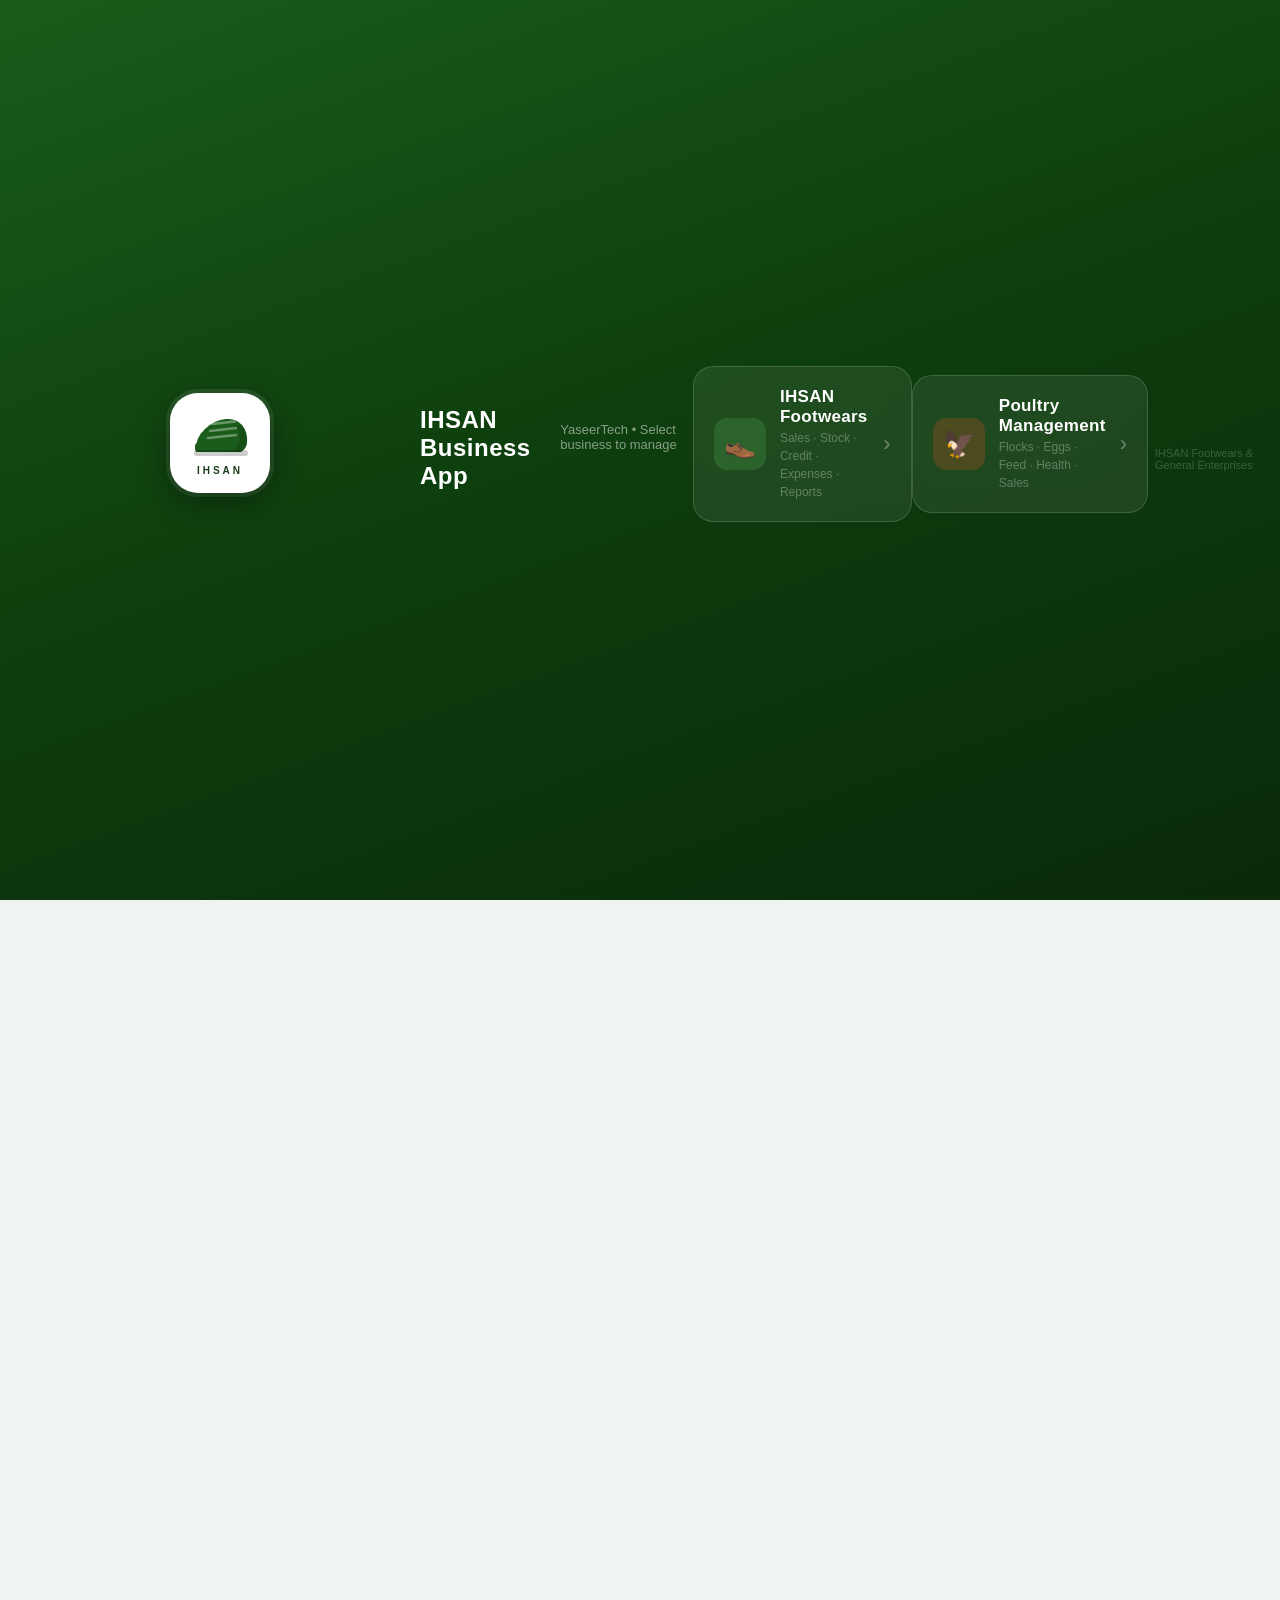
==== commit 1a701e20: "Premium UI, professional receipt, WhatsApp/Image/PDF download" ====
--- a/index.html
+++ b/index.html
@@ -230,6 +230,101 @@
 /* INSTALL BANNER */
 #inst-bar{position:fixed;bottom:0;left:0;right:0;z-index:5000;background:linear-gradient(135deg,#1a3c1a,#2d5a2d);color:#fff;padding:14px 14px 30px;display:none;align-items:center;gap:12px;box-shadow:0 -4px 20px rgba(0,0,0,.4)}
 #ios-guide,#android-guide{position:fixed;inset:0;z-index:6000;background:rgba(0,0,0,.65);display:none;align-items:flex-end;justify-content:center}
+
+/* ═══ PREMIUM UI UPGRADES ═══ */
+:root{
+  --g:#1a5c1a;--gd:#0d3d0d;--gl:#e8f5e8;--gt:#1a5c1a;
+  --shadow:0 4px 20px rgba(0,0,0,.08);
+  --shadow-md:0 8px 32px rgba(0,0,0,.12);
+}
+html,body{background:#f0f4f0}
+/* Selector screen */
+.scr{background:linear-gradient(160deg,#1a5c1a 0%,#0d3d0d 50%,#0a2a0a 100%)}
+.sel-logo-box{width:100px;height:100px;border-radius:28px;box-shadow:0 8px 32px rgba(0,0,0,.4),0 0 0 4px rgba(255,255,255,.1)}
+.sel-logo-txt{font-size:10px;font-weight:900;letter-spacing:3px}
+.sel-title{font-size:24px;font-weight:800;letter-spacing:.5px}
+.sel-card{background:rgba(255,255,255,.08);border:1px solid rgba(255,255,255,.15);border-radius:20px;padding:20px;backdrop-filter:blur(10px);transition:.2s}
+.sel-card:active{transform:scale(.96);background:rgba(255,255,255,.15)}
+.sel-ct{font-size:17px;font-weight:800;letter-spacing:.3px}
+.sel-cs{font-size:12px;opacity:.6;line-height:1.5}
+/* Header */
+.hdr{background:linear-gradient(135deg,#1a5c1a 0%,#0d3d0d 100%);box-shadow:0 4px 16px rgba(0,0,0,.3)}
+.hdr-back{background:rgba(255,255,255,.12);border:1px solid rgba(255,255,255,.15);border-radius:12px;width:38px;height:38px;font-size:18px;transition:.15s}
+.hdr-back:active{background:rgba(255,255,255,.25)}
+.hdr-title{font-size:16px;font-weight:800;letter-spacing:.5px}
+.hdr-bell{background:rgba(255,255,255,.1);border:1px solid rgba(255,255,255,.15);border-radius:12px;width:38px;height:38px}
+/* Pages */
+.pgc{background:#f0f4f0}
+.pg{padding:16px}
+/* Stat cards */
+.stat-grid{gap:12px}
+.sc{border-radius:18px;padding:16px 14px;box-shadow:var(--shadow);border:none}
+.sc.g{background:linear-gradient(135deg,#e8f5e8,#d4edda)}
+.sc.a{background:linear-gradient(135deg,#fef3e2,#fde8c0)}
+.sc.b{background:linear-gradient(135deg,#e3f2fd,#bbdefb)}
+.sc.r{background:linear-gradient(135deg,#fdecea,#fcccc8)}
+.sc.bw{background:linear-gradient(135deg,#f5ede3,#e8d5c0)}
+.sc-val{font-size:20px;font-weight:800}
+.sc-lbl{font-size:11px;font-weight:600;opacity:.7;letter-spacing:.3px}
+/* Section headers */
+.sec-hd{font-size:11px;font-weight:800;letter-spacing:1px;color:#888;margin:16px 0 10px}
+/* Summary card */
+.sum-card{border-radius:18px;box-shadow:var(--shadow);border:none;overflow:hidden}
+.sum-row{padding:11px 16px;font-size:13px;border-bottom:1px solid #f5f5f5}
+.sum-row:last-child{border-bottom:none}
+/* Record cards */
+.rc{border-radius:16px;border:none;box-shadow:var(--shadow);padding:14px;margin-bottom:0;transition:.15s}
+.rc:active{transform:scale(.98)}
+/* FAB buttons */
+.fab{border-radius:12px;padding:10px 16px;font-size:13px;font-weight:700;letter-spacing:.3px;box-shadow:0 4px 12px rgba(0,0,0,.2)}
+/* Bottom nav */
+.bnav{background:#fff;border-top:none;box-shadow:0 -4px 20px rgba(0,0,0,.08);border-radius:20px 20px 0 0}
+.nb{font-size:10px;font-weight:700;letter-spacing:.3px}
+.nb.active{color:var(--g)}
+.nb .ni{font-size:24px}
+/* Modals */
+.modal{border-radius:28px 28px 0 0;box-shadow:0 -8px 40px rgba(0,0,0,.2)}
+.mhdr{padding:20px 20px 0;font-size:18px;font-weight:800}
+.mbody input:focus,.mbody select:focus{border-color:var(--g);box-shadow:0 0 0 3px rgba(26,92,26,.1)}
+.ms{border-radius:14px;font-weight:800;letter-spacing:.3px;box-shadow:0 4px 12px rgba(0,0,0,.2)}
+/* Stock cards */
+.stk-card{border-radius:18px;border:none;box-shadow:var(--shadow);margin-bottom:10px}
+/* Credit cards */
+.cr-card{border-radius:18px;border:none;box-shadow:var(--shadow);margin-bottom:10px}
+/* Contact cards */
+.ct-card{border-radius:18px;border:none;box-shadow:var(--shadow);margin-bottom:10px}
+/* Empty states */
+.empty{border-radius:18px;border:none;box-shadow:var(--shadow);padding:32px 16px}
+/* Toolbar */
+.sbox{border-radius:14px;border:none;background:#fff;box-shadow:var(--shadow);padding:11px 16px;font-size:14px}
+.sbox:focus{box-shadow:0 0 0 3px rgba(26,92,26,.15)}
+.ft{border-radius:10px;border:none;background:#fff;box-shadow:0 2px 8px rgba(0,0,0,.06);font-weight:600}
+.ft.active{background:var(--g);box-shadow:0 4px 12px rgba(26,92,26,.3)}
+/* Install banner */
+#inst-bar{border-radius:24px 24px 0 0;box-shadow:0 -8px 32px rgba(0,0,0,.3)}
+/* Toast */
+.toast-el{border-radius:16px;font-weight:600;letter-spacing:.3px;padding:12px 24px}
+/* Poultry */
+.p-hero{border-radius:20px;box-shadow:var(--shadow-md)}
+.ptab{border-radius:12px;border:none;background:#fff;box-shadow:0 2px 8px rgba(0,0,0,.06);font-weight:700}
+.ptab.active{box-shadow:0 4px 14px rgba(123,79,33,.3)}
+.flock-card{border-radius:18px;border:none;box-shadow:var(--shadow);margin-bottom:10px}
+.p-rec{border-radius:16px;border:none;box-shadow:var(--shadow);margin-bottom:10px}
+/* More sheet */
+.more-sheet{border-radius:28px 28px 0 0;box-shadow:0 -8px 40px rgba(0,0,0,.2)}
+.mi{border-radius:16px;border:none;box-shadow:0 2px 8px rgba(0,0,0,.06);padding:16px 8px;transition:.15s}
+.mi:active{transform:scale(.94)}
+/* Reports */
+.rpt-sec{border-radius:16px;border:none;box-shadow:var(--shadow)}
+.rpt-period{border-radius:16px;border:none;box-shadow:var(--shadow)}
+/* Settings */
+.set-grp{border-radius:18px;border:none;box-shadow:var(--shadow)}
+.set-btn{border-radius:14px;font-weight:800;box-shadow:0 4px 12px rgba(0,0,0,.15)}
+.cloud-ok{border-radius:18px;border:none;box-shadow:var(--shadow)}
+/* Pin screen */
+.pk{border-radius:16px;font-weight:600;transition:.1s}
+.pk:active{transform:scale(.88)}
+
 </style>
 </head>
 <body>
@@ -351,7 +446,12 @@
 </div>
 
 <!-- SHARED MODALS -->
-<div class="mov" id="m-rcpt"><div class="modal"><div class="mhdr"><span>Receipt</span><button onclick="cM('m-rcpt')">&#10005;</button></div><div class="mbody" id="rcpt-body"></div><div class="mfoot"><button class="mc" onclick="cM('m-rcpt')">Close</button><button class="ms" onclick="shareRcpt()">&#128241; WhatsApp</button></div></div></div>
+<div class="mov" id="m-rcpt"><div class="modal" style="max-height:95vh"><div class="mhdr"><span>Receipt</span><button onclick="cM('m-rcpt')">&#10005;</button></div><div class="mbody" id="rcpt-body" style="padding:12px"></div><div class="mfoot" style="flex-wrap:wrap;gap:8px;padding:10px 14px 24px">
+<button class="mc" onclick="cM('m-rcpt')" style="flex:0 0 auto;padding:11px 14px">Close</button>
+<button class="ms" onclick="shareRcpt()" style="flex:1;background:#25D366;min-width:80px">&#128241; WhatsApp</button>
+<button class="ms" onclick="downloadRcptImg()" style="flex:1;background:#1565c0;min-width:80px">&#128247; Image</button>
+<button class="ms" onclick="downloadRcptPDF()" style="flex:1;background:#c0392b;min-width:80px">&#128196; PDF</button>
+</div></div></div>
 <div class="mov" id="m-crpay"><div class="modal"><div class="mhdr"><span>Record Payment</span><button onclick="cM('m-crpay')">&#10005;</button></div><div class="mbody"><p id="crpay-info" style="font-size:14px;color:var(--t2);background:var(--al);padding:10px 14px;border-radius:8px;margin:0"></p><label>Amount Paid &#8358; *</label><input type="number" id="crpay-amt" placeholder="0.00"/><label>Method</label><select id="crpay-mth"><option value="cash">Cash</option><option value="transfer">Transfer</option></select></div><div class="mfoot"><button class="mc" onclick="cM('m-crpay')">Cancel</button><button class="ms" onclick="saveCrPay()">&#10003; Record</button></div></div></div>
 <div class="notif-ov" id="notif-ov"><div class="notif-bg" onclick="hideNotif()"></div><div class="notif-sheet"><div class="notif-hdr"><span>Notifications</span><button onclick="hideNotif()">&#10005;</button></div><div id="notif-list"></div></div></div>
 <div class="toast-el" id="toast"></div>
@@ -585,8 +685,208 @@
 function sPrev(){const q=parseFloat(document.getElementById('s-qty').value)||1,p=parseFloat(document.getElementById('s-pri').value)||0,c=parseFloat(document.getElementById('s-cst').value)||0;const el=document.getElementById('s-prv');if(!p){el.style.display='none';return;}el.textContent='Total: '+N(q*p)+'  Profit: '+N((p-c)*q);el.style.display='block';}
 
 async function saveSale(){const itm=document.getElementById('s-itm').value.trim(),qty=parseFloat(document.getElementById('s-qty').value)||1,pri=parseFloat(document.getElementById('s-pri').value)||0,cst=parseFloat(document.getElementById('s-cst').value)||0,pay=document.getElementById('s-pay').value,cu=document.getElementById('s-cu').value.trim(),ph=document.getElementById('s-ph').value.trim(),nt=document.getElementById('s-nt').value.trim(),prt=pay==='part'?parseFloat(document.getElementById('s-prtv').value)||0:0;if(!itm)return toast('Enter item name');if(!pri)return toast('Enter selling price');const btn=document.getElementById('btn-sale');btn.disabled=true;btn.textContent='Saving...';try{const row={id:uid(),item:itm,qty,price:pri,cost:cst,total_cost:qty*cst,total:qty*pri,payment:pay,customer:cu,phone:ph,note:nt,part_paid:prt,stock_item_id:selId,created_at:new Date().toISOString()};const saved=await fP('sales',row);const si=selId?C.stock.find(x=>x.id===selId):null;if(si)await fU('stock',si.id,{qty:Math.max(0,(si.qty||0)-qty)});if(cu&&!C.customers.some(c=>c.name.toLowerCase()===cu.toLowerCase()))await fP('customers',{id:uid(),name:cu,phone:ph,address:'',note:'',created_at:new Date().toISOString()});if(pay==='credit')await fP('credits',{id:uid(),name:cu||'Unknown',phone:ph,item:itm,total:qty*pri,paid:0,balance:qty*pri,due:null,note:nt,payments:[],created_at:new Date().toISOString()});else if(pay==='part'&&(qty*pri-prt)>0)await fP('credits',{id:uid(),name:cu||'Unknown',phone:ph,item:itm,total:qty*pri,paid:prt,balance:qty*pri-prt,due:null,note:nt,payments:[],created_at:new Date().toISOString()});showRcpt({...row,id:saved?.id||row.id});['s-itm','s-pri','s-cst','s-cu','s-ph','s-nt','s-prtv'].forEach(id=>document.getElementById(id).value='');document.getElementById('s-qty').value='1';document.getElementById('s-pay').value='cash';document.getElementById('s-prt').style.display='none';document.getElementById('sel-inf').style.display='none';document.getElementById('s-prv').style.display='none';selId=null;cM('m-sale');toast('Sale saved');chkN();if(pg==='dash')rDash();if(pg==='sales')rSales(sF);}catch(ex){toast('Failed: '+ex.message);}finally{btn.disabled=false;btn.textContent='Save Sale';}}
-function showRcpt(s){const prt=s.part_paid||0;const bal=s.payment==='credit'?s.total:s.payment==='part'?(s.total-prt):0;document.getElementById('rcpt-body').innerHTML='<div class="receipt"><div class="r-hdr"><div class="r-biz">'+ex(S.bizName||'IHSAN Footwears')+'</div>'+(S.phone?'<div>'+ex(S.phone)+'</div>':'')+'<div style="font-size:11px;margin-top:4px">'+fD2(s.created_at)+' '+fT(s.created_at)+'</div></div><div class="r-row"><span>Item</span><span>'+ex(s.item)+'</span></div><div class="r-row"><span>Qty</span><span>'+s.qty+'</span></div><div class="r-row"><span>Price</span><span>'+N(s.price)+'</span></div><hr class="r-div"/><div class="r-row r-tot"><span>TOTAL</span><span>'+N(s.total)+'</span></div><div class="r-row"><span>Payment</span><span>'+s.payment.toUpperCase()+'</span></div>'+(s.payment==='part'?'<div class="r-row"><span>Paid</span><span>'+N(prt)+'</span></div>':'')+(bal>0?'<div class="r-row" style="color:#c0392b"><span><b>Balance</b></span><span><b>'+N(bal)+'</b></span></div>':'')+(s.customer?'<div class="r-row"><span>Customer</span><span>'+ex(s.customer)+'</span></div>':'')+'<hr class="r-div"/><div style="text-align:center;font-size:11px;margin-top:8px">Thank you!</div></div>';window._LS=s;oM('m-rcpt');}
-function shareRcpt(){const s=window._LS;if(!s)return;const prt=s.part_paid||0;const bal=s.payment==='credit'?s.total:s.payment==='part'?(s.total-prt):0;const msg='*'+(S.bizName||'IHSAN')+'*\nItem: '+s.item+' x'+s.qty+'\nTotal: '+N(s.total)+'\nPayment: '+s.payment.toUpperCase()+(bal>0?'\nBalance: '+N(bal):'')+'\nDate: '+fD2(s.created_at)+'\n\nThank you!';window.open('https://wa.me/'+(s.phone||'').replace(/\D/g,'')+'?text='+encodeURIComponent(msg),'_blank');}
+function showRcpt(s){
+  const prt=s.part_paid||0;
+  const bal=s.payment==='credit'?s.total:s.payment==='part'?(s.total-prt):0;
+  const rcptId='rcpt-'+Date.now();
+  window._LS=s;
+  window._RCPT_ID=rcptId;
+
+  // Professional logo SVG inline
+  const logoSVG=`<svg width="48" height="48" viewBox="0 0 512 512" xmlns="http://www.w3.org/2000/svg">
+    <rect width="512" height="512" rx="100" fill="#1a5c1a"/>
+    <path d="M60,340 Q55,220 130,155 Q195,95 280,88 Q355,82 400,120 Q450,162 448,248 Q446,298 420,320 L70,325 Q60,322 60,340 Z" fill="white"/>
+    <path d="M400,120 Q450,163 448,250 Q446,300 420,322 L340,324 Q380,305 390,262 Q400,210 375,165 Q350,120 305,105 Z" fill="rgba(0,0,0,0.1)"/>
+    <rect x="50" y="285" width="90" height="55" rx="18" fill="white"/>
+    <rect x="45" y="315" width="425" height="38" rx="19" fill="rgba(0,0,0,0.2)"/>
+  </svg>`;
+
+  const html=`<div id="${rcptId}" style="font-family:'Courier New',monospace;background:#fff;border-radius:12px;overflow:hidden;border:1px solid #e0e0e0">
+    <!-- Header with logo -->
+    <div style="background:linear-gradient(135deg,#1a5c1a,#0d3d0d);padding:20px 16px;text-align:center">
+      ${logoSVG}
+      <div style="color:#fff;font-size:18px;font-weight:900;margin-top:8px;letter-spacing:2px;font-family:Arial,sans-serif">${ex(S.bizName||'IHSAN FOOTWEARS')}</div>
+      <div style="color:rgba(255,255,255,0.7);font-size:11px;margin-top:3px;font-family:Arial,sans-serif">& General Enterprises</div>
+      ${S.phone?`<div style="color:rgba(255,255,255,0.8);font-size:12px;margin-top:4px;font-family:Arial,sans-serif">&#128222; ${ex(S.phone)}</div>`:''}
+      ${S.address?`<div style="color:rgba(255,255,255,0.7);font-size:11px;margin-top:2px;font-family:Arial,sans-serif">&#128205; ${ex(S.address)}</div>`:''}
+    </div>
+    <!-- Receipt title -->
+    <div style="background:#f8f9fa;padding:8px;text-align:center;border-bottom:2px dashed #ddd">
+      <div style="font-size:12px;font-weight:700;color:#555;letter-spacing:3px;font-family:Arial,sans-serif">SALES RECEIPT</div>
+      <div style="font-size:11px;color:#888;margin-top:2px;font-family:Arial,sans-serif">Ref: #${s.id?s.id.slice(-6).toUpperCase():'------'}</div>
+    </div>
+    <!-- Details -->
+    <div style="padding:14px 16px">
+      <!-- Date & time -->
+      <div style="display:flex;justify-content:space-between;margin-bottom:12px;font-size:11px;color:#888;font-family:Arial,sans-serif">
+        <span>&#128197; ${fD2(s.created_at)}</span>
+        <span>&#128336; ${fT(s.created_at)}</span>
+      </div>
+      <!-- Divider -->
+      <div style="border-top:1px dashed #ddd;margin-bottom:12px"></div>
+      <!-- Item details -->
+      <div style="margin-bottom:12px">
+        <div style="display:flex;justify-content:space-between;padding:6px 0;font-size:13px;font-family:Arial,sans-serif">
+          <span style="color:#555">Item</span><span style="font-weight:600;color:#222">${ex(s.item)}</span>
+        </div>
+        <div style="display:flex;justify-content:space-between;padding:6px 0;font-size:13px;font-family:Arial,sans-serif;border-top:1px solid #f0f0f0">
+          <span style="color:#555">Quantity</span><span style="font-weight:600;color:#222">${s.qty} unit${s.qty>1?'s':''}</span>
+        </div>
+        <div style="display:flex;justify-content:space-between;padding:6px 0;font-size:13px;font-family:Arial,sans-serif;border-top:1px solid #f0f0f0">
+          <span style="color:#555">Unit Price</span><span style="font-weight:600;color:#222">${N(s.price)}</span>
+        </div>
+        ${s.customer?`<div style="display:flex;justify-content:space-between;padding:6px 0;font-size:13px;font-family:Arial,sans-serif;border-top:1px solid #f0f0f0"><span style="color:#555">Customer</span><span style="font-weight:600;color:#222">${ex(s.customer)}</span></div>`:''}
+        ${s.phone?`<div style="display:flex;justify-content:space-between;padding:6px 0;font-size:13px;font-family:Arial,sans-serif;border-top:1px solid #f0f0f0"><span style="color:#555">Phone</span><span style="font-weight:600;color:#222">${ex(s.phone)}</span></div>`:''}
+      </div>
+      <!-- Total box -->
+      <div style="background:#1a5c1a;border-radius:10px;padding:14px;margin-bottom:12px">
+        <div style="display:flex;justify-content:space-between;align-items:center">
+          <span style="color:rgba(255,255,255,0.8);font-size:13px;font-family:Arial,sans-serif">TOTAL AMOUNT</span>
+          <span style="color:#fff;font-size:22px;font-weight:900;font-family:Arial,sans-serif">${N(s.total)}</span>
+        </div>
+        <div style="display:flex;justify-content:space-between;margin-top:8px;font-size:12px;color:rgba(255,255,255,0.7);font-family:Arial,sans-serif">
+          <span>Payment: ${s.payment.toUpperCase()}</span>
+          ${s.payment==='part'?`<span>Paid: ${N(prt)}</span>`:''}
+        </div>
+      </div>
+      ${bal>0?`<div style="background:#fdecea;border:1.5px solid #c0392b;border-radius:8px;padding:10px 14px;margin-bottom:12px;display:flex;justify-content:space-between;font-family:Arial,sans-serif"><span style="color:#c0392b;font-size:13px;font-weight:600">&#9888; Balance Owed</span><span style="color:#c0392b;font-size:15px;font-weight:900">${N(bal)}</span></div>`:''}
+      ${s.note?`<div style="background:#f8f9fa;border-radius:8px;padding:10px 14px;margin-bottom:12px;font-size:12px;color:#666;font-family:Arial,sans-serif"><b>Note:</b> ${ex(s.note)}</div>`:''}
+      <!-- Footer -->
+      <div style="border-top:2px dashed #ddd;padding-top:12px;text-align:center">
+        <div style="font-size:13px;font-weight:700;color:#1a5c1a;font-family:Arial,sans-serif">Thank you for your business!</div>
+        <div style="font-size:11px;color:#aaa;margin-top:4px;font-family:Arial,sans-serif">YaseerTech &bull; IHSAN Business App</div>
+      </div>
+    </div>
+  </div>`;
+
+  document.getElementById('rcpt-body').innerHTML=html;
+  document.getElementById('m-rcpt').classList.add('show');
+}
+
+function shareRcpt(){
+  const s=window._LS;if(!s)return;
+  const prt=s.part_paid||0;
+  const bal=s.payment==='credit'?s.total:s.payment==='part'?(s.total-prt):0;
+  const msg='*'+ex(S.bizName||'IHSAN FOOTWEARS')+'*\n'
+    +'& General Enterprises\n'
+    +(S.phone?'\uD83D\uDCDE '+S.phone+'\n':'')
+    +'________________________________\n'
+    +'*SALES RECEIPT*\n'
+    +'________________________________\n'
+    +'Item: '+s.item+'\n'
+    +'Qty: '+s.qty+' unit'+(s.qty>1?'s':'')+'\n'
+    +'Price: '+N(s.price)+'\n'
+    +'________________________________\n'
+    +'*TOTAL: '+N(s.total)+'*\n'
+    +'Payment: '+s.payment.toUpperCase()+'\n'
+    +(s.payment==='part'?'Paid: '+N(prt)+'\n':'')
+    +(bal>0?'*Balance: '+N(bal)+'*\n':'')
+    +(s.customer?'Customer: '+s.customer+'\n':'')
+    +'________________________________\n'
+    +'Date: '+fD2(s.created_at)+' '+fT(s.created_at)+'\n'
+    +'Thank you! \uD83D\uDE4F\n'
+    +'Powered by YaseerTech';
+  window.open('https://wa.me/'+(s.phone||'').replace(/\D/g,'')+'?text='+encodeURIComponent(msg),'_blank');
+}
+
+async function downloadRcptImg(){
+  const el=document.getElementById(window._RCPT_ID);
+  if(!el){toast('Receipt not found');return;}
+  try{
+    // Use html2canvas via CDN loaded dynamically
+    if(!window.html2canvas){
+      await loadScript('https://cdnjs.cloudflare.com/ajax/libs/html2canvas/1.4.1/html2canvas.min.js');
+    }
+    toast('Generating image...');
+    const canvas=await html2canvas(el,{scale:2,backgroundColor:'#fff',useCORS:true});
+    const a=document.createElement('a');
+    a.download='IHSAN-Receipt-'+Date.now()+'.png';
+    a.href=canvas.toDataURL('image/png');
+    a.click();
+    toast('Image downloaded!');
+  }catch(e){toast('Error: '+e.message);}
+}
+
+function downloadRcptPDF(){
+  const s=window._LS;if(!s)return;
+  const prt=s.part_paid||0;
+  const bal=s.payment==='credit'?s.total:s.payment==='part'?(s.total-prt):0;
+  const w=window.open('','_blank');
+  if(!w)return toast('Allow popups for PDF');
+  w.document.write(`<!DOCTYPE html><html><head><title>IHSAN Receipt</title>
+  <style>
+    *{margin:0;padding:0;box-sizing:border-box}
+    body{font-family:'Courier New',monospace;background:#f5f5f5;display:flex;align-items:center;justify-content:center;min-height:100vh;padding:20px}
+    .card{background:#fff;width:340px;border-radius:16px;overflow:hidden;box-shadow:0 4px 20px rgba(0,0,0,.15)}
+    .hdr{background:linear-gradient(135deg,#1a5c1a,#0d3d0d);padding:22px 16px;text-align:center;color:#fff}
+    .biz{font-size:20px;font-weight:900;letter-spacing:2px;font-family:Arial,sans-serif;margin-top:8px}
+    .sub{font-size:11px;opacity:.7;margin-top:2px;font-family:Arial,sans-serif}
+    .contact{font-size:12px;opacity:.8;margin-top:4px;font-family:Arial,sans-serif}
+    .title-bar{background:#f8f9fa;padding:9px;text-align:center;border-bottom:2px dashed #ddd}
+    .title-bar span{font-size:12px;font-weight:700;color:#555;letter-spacing:3px;font-family:Arial,sans-serif}
+    .ref{font-size:11px;color:#888;font-family:Arial,sans-serif;margin-top:2px}
+    .body{padding:16px}
+    .meta{display:flex;justify-content:space-between;font-size:11px;color:#888;margin-bottom:10px;font-family:Arial,sans-serif}
+    .divider{border-top:1px dashed #ddd;margin:10px 0}
+    .row{display:flex;justify-content:space-between;padding:6px 0;font-size:13px;border-top:1px solid #f0f0f0;font-family:Arial,sans-serif}
+    .row span:first-child{color:#555} .row span:last-child{font-weight:600;color:#222}
+    .total-box{background:#1a5c1a;border-radius:10px;padding:14px;margin:12px 0}
+    .total-lbl{color:rgba(255,255,255,.8);font-size:12px;font-family:Arial,sans-serif}
+    .total-amt{color:#fff;font-size:24px;font-weight:900;font-family:Arial,sans-serif}
+    .total-pay{color:rgba(255,255,255,.7);font-size:12px;margin-top:6px;font-family:Arial,sans-serif}
+    .bal-box{background:#fdecea;border:1.5px solid #c0392b;border-radius:8px;padding:10px;margin-bottom:10px;display:flex;justify-content:space-between}
+    .bal-lbl{color:#c0392b;font-size:13px;font-weight:600;font-family:Arial,sans-serif}
+    .bal-amt{color:#c0392b;font-size:15px;font-weight:900;font-family:Arial,sans-serif}
+    .footer{border-top:2px dashed #ddd;padding-top:12px;text-align:center}
+    .thank{font-size:13px;font-weight:700;color:#1a5c1a;font-family:Arial,sans-serif}
+    .powered{font-size:11px;color:#aaa;margin-top:4px;font-family:Arial,sans-serif}
+    @media print{body{background:#fff}@page{margin:0}}
+  </style>
+  </head><body>
+  <div class="card">
+    <div class="hdr">
+      <svg width="44" height="44" viewBox="0 0 512 512" xmlns="http://www.w3.org/2000/svg"><rect width="512" height="512" rx="100" fill="rgba(255,255,255,0.2)"/><path d="M60,340 Q55,220 130,155 Q195,95 280,88 Q355,82 400,120 Q450,162 448,248 Q446,298 420,320 L70,325 Z" fill="white"/><rect x="50" y="285" width="90" height="55" rx="18" fill="white"/><rect x="45" y="315" width="425" height="38" rx="19" fill="rgba(255,255,255,0.4)"/></svg>
+      <div class="biz">${ex(S.bizName||'IHSAN FOOTWEARS')}</div>
+      <div class="sub">&amp; General Enterprises</div>
+      ${S.phone?`<div class="contact">&#128222; ${ex(S.phone)}</div>`:''}
+      ${S.address?`<div class="contact">&#128205; ${ex(S.address)}</div>`:''}
+    </div>
+    <div class="title-bar"><span>SALES RECEIPT</span><div class="ref">Ref: #${s.id?s.id.slice(-6).toUpperCase():'------'}</div></div>
+    <div class="body">
+      <div class="meta"><span>&#128197; ${fD2(s.created_at)}</span><span>&#128336; ${fT(s.created_at)}</span></div>
+      <div class="divider"></div>
+      <div class="row"><span>Item</span><span>${ex(s.item)}</span></div>
+      <div class="row"><span>Quantity</span><span>${s.qty} unit${s.qty>1?'s':''}</span></div>
+      <div class="row"><span>Unit Price</span><span>${N(s.price)}</span></div>
+      ${s.customer?`<div class="row"><span>Customer</span><span>${ex(s.customer)}</span></div>`:''}
+      ${s.phone?`<div class="row"><span>Phone</span><span>${ex(s.phone)}</span></div>`:''}
+      ${s.note?`<div class="row"><span>Note</span><span>${ex(s.note)}</span></div>`:''}
+      <div class="total-box">
+        <div class="total-lbl">TOTAL AMOUNT</div>
+        <div class="total-amt">${N(s.total)}</div>
+        <div class="total-pay">Payment: ${s.payment.toUpperCase()}${s.payment==='part'?' &bull; Paid: '+N(prt):''}</div>
+      </div>
+      ${bal>0?`<div class="bal-box"><span class="bal-lbl">&#9888; Balance Owed</span><span class="bal-amt">${N(bal)}</span></div>`:''}
+      <div class="footer">
+        <div class="thank">Thank you for your business!</div>
+        <div class="powered">YaseerTech &bull; IHSAN Business App</div>
+      </div>
+    </div>
+  </div>
+  <script>window.onload=function(){window.print();}</script>
+  </body></html>`);
+  w.document.close();
+}
+
+function loadScript(src){
+  return new Promise((res,rej)=>{
+    const s=document.createElement('script');
+    s.src=src;s.onload=res;s.onerror=rej;
+    document.head.appendChild(s);
+  });
+}
+
+
 function sf(p,el){sF=p;document.querySelectorAll('#stabs .ft').forEach(b=>b.classList.remove('active'));el.classList.add('active');rSales(p);}
 function rSales(p){const f=bP(C.sales,p);const tot=f.reduce((a,s)=>a+(s.payment==='credit'?0:s.payment==='part'?(s.part_paid||0):s.total),0);document.getElementById('sale-tot').textContent='Total: '+N(tot)+' | '+f.length+' sale'+(f.length!==1?'s':'');const el=document.getElementById('sale-list');el.innerHTML=f.length?f.map(s=>sCard(s,true)).join(''):'<div class="empty"><div class="ei">&#128717;</div><p>No sales yet</p></div>';}
 function sCard(s,acts){const clr=s.payment==='cash'?'g':s.payment==='transfer'?'b':'a';const paid=s.payment==='credit'?0:s.payment==='part'?(s.part_paid||0):s.total;const si=s.stock_item_id?C.stock.find(x=>x.id===s.stock_item_id):null;return '<div class="rc">'+(si?.image?'<img src="'+si.image+'" class="thumb"/>':"<div class='ri "+clr+"'>&#128094;</div>")+'<div class="rb"><div class="rtitle">'+ex(s.item)+'</div><div class="rmeta">Qty:'+s.qty+' '+s.payment.toUpperCase()+(s.customer?' &bull; '+ex(s.customer):'')+'</div>'+(acts?'<div class="ract"><button class="btn g" onclick=\'showRcpt('+JSON.stringify(s).replace(/'/g,"&#39;")+')\'>Receipt</button><button class="btn r" onclick="delSale(\''+s.id+'\')">Delete</button></div>':'')+'</div><div class="rright"><div class="ramt '+clr+'">'+N(paid)+'</div><div class="rtime">'+fT(s.created_at)+'</div></div></div>';}
@@ -601,10 +901,10 @@
 function qRS(n){oM('m-restock');setTimeout(()=>document.getElementById('rs-nm').value=n,80);}
 function qSell(id){goP('sales');setTimeout(()=>{oM('m-sale');setTimeout(()=>pkS(id),120);},80);}
 
-async function saveExp(){const ds=document.getElementById('e-ds').value.trim(),ct=document.getElementById('e-ct').value,am=parseFloat(document.getElementById('e-am').value)||0,py=document.getElementById('e-py').value,nt=document.getElementById('e-nt').value.trim();if(!ds)return toast('Description required');if(!am)return toast('Amount required');try{await fP('expenses',{id:uid(),desc:ds,cat:ct,amount:am,payment:py,note:nt,created_at:new Date().toISOString()});['e-ds','e-am','e-nt'].forEach(id=>document.getElementById(id).value='');cM('m-exp');toast('Expense saved');if(pg==='exp')rExp(eF);if(pg==='dash')rDash();}catch(ex){toast('Failed: '+ex.message);}}
+async function saveExp(){const ds=document.getElementById('e-ds').value.trim(),ct=document.getElementById('e-ct').value,am=parseFloat(document.getElementById('e-am').value)||0,py=document.getElementById('e-py').value,nt=document.getElementById('e-nt').value.trim();if(!ds)return toast('Description required');if(!am)return toast('Amount required');try{await fP('expenses',{id:uid(),description:ds,cat:ct,amount:am,payment:py,note:nt,created_at:new Date().toISOString()});['e-ds','e-am','e-nt'].forEach(id=>document.getElementById(id).value='');cM('m-exp');toast('Expense saved');if(pg==='exp')rExp(eF);if(pg==='dash')rDash();}catch(ex){toast('Failed: '+ex.message);}}
 async function delExp(id){if(!confirm('Delete?'))return;try{await fD('expenses',id);toast('Deleted');rExp(eF);if(pg==='dash')rDash();}catch(ex){toast('Failed: '+ex.message);}}
 function ef(p,el){eF=p;document.querySelectorAll('#etabs .ft').forEach(b=>b.classList.remove('active'));el.classList.add('active');rExp(p);}
-function rExp(p){const f=bP(C.expenses,p);const tot=f.reduce((a,e)=>a+e.amount,0);document.getElementById('exp-tot').textContent='Total: '+N(tot)+' | '+f.length;const ic={rent:'&#127968;',transport:'&#128664;',wages:'&#128101;',electricity:'&#9889;',packaging:'&#128230;',restock:'&#128666;',maintenance:'&#128295;',other:'&#128197;'};const el=document.getElementById('exp-list');el.innerHTML=f.length?f.map(e=>'<div class="rc"><div class="ri r">'+(ic[e.cat]||'&#128197;')+'</div><div class="rb"><div class="rtitle">'+ex(e.desc)+'</div><div class="rmeta">'+e.cat+' &bull; '+e.payment.toUpperCase()+(e.note?' &bull; '+ex(e.note):'')+'</div><div class="ract"><button class="btn r" onclick="delExp(\''+e.id+'\')">Delete</button></div></div><div class="rright"><div class="ramt r">'+N(e.amount)+'</div><div class="rtime">'+fD2(e.created_at)+'</div></div></div>').join(''):'<div class="empty"><div class="ei">&#128197;</div><p>No expenses yet</p></div>';}
+function rExp(p){const f=bP(C.expenses,p);const tot=f.reduce((a,e)=>a+e.amount,0);document.getElementById('exp-tot').textContent='Total: '+N(tot)+' | '+f.length;const ic={rent:'&#127968;',transport:'&#128664;',wages:'&#128101;',electricity:'&#9889;',packaging:'&#128230;',restock:'&#128666;',maintenance:'&#128295;',other:'&#128197;'};const el=document.getElementById('exp-list');el.innerHTML=f.length?f.map(e=>'<div class="rc"><div class="ri r">'+(ic[e.cat]||'&#128197;')+'</div><div class="rb"><div class="rtitle">'+ex(e.description||e.desc||'')+'</div><div class="rmeta">'+e.cat+' &bull; '+e.payment.toUpperCase()+(e.note?' &bull; '+ex(e.note):'')+'</div><div class="ract"><button class="btn r" onclick="delExp(\''+e.id+'\')">Delete</button></div></div><div class="rright"><div class="ramt r">'+N(e.amount)+'</div><div class="rtime">'+fD2(e.created_at)+'</div></div></div>').join(''):'<div class="empty"><div class="ei">&#128197;</div><p>No expenses yet</p></div>';}
 
 async function saveCr(){const nm=document.getElementById('cr-nm').value.trim(),ph=document.getElementById('cr-ph').value.trim(),it=document.getElementById('cr-it').value.trim(),tot=parseFloat(document.getElementById('cr-tot2').value)||0,pd=parseFloat(document.getElementById('cr-pd').value)||0,du=document.getElementById('cr-du').value,nt=document.getElementById('cr-nt').value.trim();if(!nm)return toast('Customer name required');if(!tot)return toast('Amount required');try{await fP('credits',{id:uid(),name:nm,phone:ph,item:it,total:tot,paid:pd,balance:tot-pd,due:du||null,note:nt,payments:[],created_at:new Date().toISOString()});['cr-nm','cr-ph','cr-it','cr-tot2','cr-pd','cr-du','cr-nt'].forEach(id=>document.getElementById(id).value='');cM('m-credit');toast('Credit saved');if(pg==='credit')rCr('');if(pg==='dash')rDash();}catch(ex){toast('Failed: '+ex.message);}}
 function opCrP(id){const cr=C.credits.find(c=>c.id===id);if(!cr)return;crT=id;document.getElementById('crpay-info').textContent=cr.name+' owes '+N(cr.balance);document.getElementById('crpay-amt').value='';oM('m-crpay');}
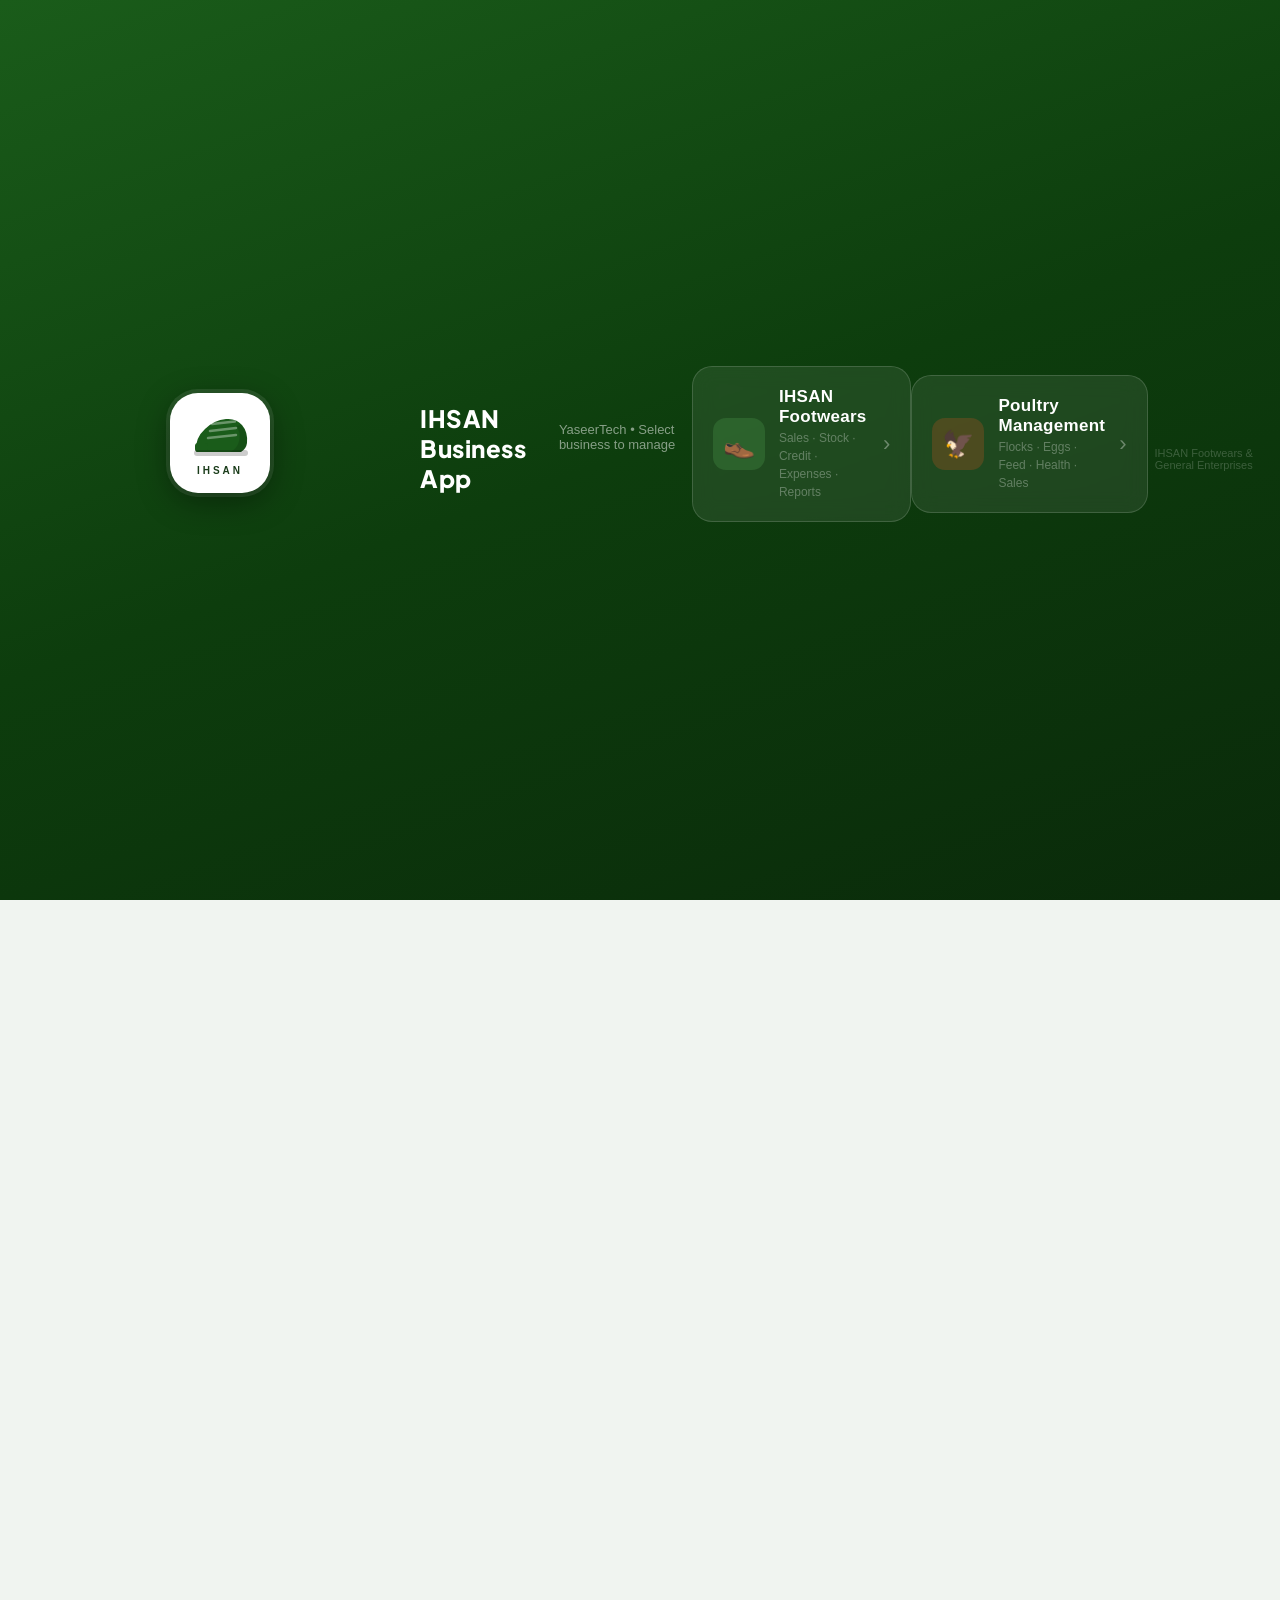
==== commit c332b3b8: "Improve receipt sharing and UI polish" ====
--- a/index.html
+++ b/index.html
@@ -10,6 +10,9 @@
 <link rel="manifest" href="manifest.json"/>
 <link rel="apple-touch-icon" href="icon-192.png"/>
 <link rel="icon" href="icon-192.png"/>
+<link rel="preconnect" href="https://fonts.googleapis.com"/>
+<link rel="preconnect" href="https://fonts.gstatic.com" crossorigin/>
+<link href="https://fonts.googleapis.com/css2?family=Plus+Jakarta+Sans:wght@400;500;600;700;800;900&family=Manrope:wght@400;500;600;700;800&display=swap" rel="stylesheet"/>
 <style>
 *{box-sizing:border-box;margin:0;padding:0;-webkit-tap-highlight-color:transparent}
 html,body{height:100%;font-family:system-ui,-apple-system,sans-serif;overflow:hidden;background:#1a3c1a}
@@ -234,10 +237,15 @@
 /* ═══ PREMIUM UI UPGRADES ═══ */
 :root{
   --g:#1a5c1a;--gd:#0d3d0d;--gl:#e8f5e8;--gt:#1a5c1a;
+  --accent:#d4860e;
   --shadow:0 4px 20px rgba(0,0,0,.08);
   --shadow-md:0 8px 32px rgba(0,0,0,.12);
-}
-html,body{background:#f0f4f0}
+  --font:'Plus Jakarta Sans',system-ui,-apple-system,sans-serif;
+}
+html,body{background:#f0f4f0;font-family:var(--font)}
+.hdr-title,.sel-title,.sc-val,.rtitle,.cr-name,.ct-name,.sname,.mhdr,.p-hero-title,.ramt,.rpt-tot,.set-lbl,.fab,.ms,.pin-title{font-family:var(--font)}
+::selection{background:rgba(26,92,26,.2)}
+button,input,select,textarea{font-family:var(--font)}
 /* Selector screen */
 .scr{background:linear-gradient(160deg,#1a5c1a 0%,#0d3d0d 50%,#0a2a0a 100%)}
 .sel-logo-box{width:100px;height:100px;border-radius:28px;box-shadow:0 8px 32px rgba(0,0,0,.4),0 0 0 4px rgba(255,255,255,.1)}
@@ -705,8 +713,9 @@
     <!-- Header with logo -->
     <div style="background:linear-gradient(135deg,#1a5c1a,#0d3d0d);padding:20px 16px;text-align:center">
       ${logoSVG}
-      <div style="color:#fff;font-size:18px;font-weight:900;margin-top:8px;letter-spacing:2px;font-family:Arial,sans-serif">${ex(S.bizName||'IHSAN FOOTWEARS')}</div>
+      <div style="color:#fff;font-size:18px;font-weight:900;margin-top:8px;letter-spacing:2px;font-family:'Plus Jakarta Sans',Arial,sans-serif">${ex(S.bizName||'IHSAN FOOTWEARS')}</div>
       <div style="color:rgba(255,255,255,0.7);font-size:11px;margin-top:3px;font-family:Arial,sans-serif">& General Enterprises</div>
+      ${S.owner?`<div style="color:rgba(255,255,255,0.75);font-size:11px;margin-top:4px;font-family:Arial,sans-serif">Prop: ${ex(S.owner)}</div>`:''}
       ${S.phone?`<div style="color:rgba(255,255,255,0.8);font-size:12px;margin-top:4px;font-family:Arial,sans-serif">&#128222; ${ex(S.phone)}</div>`:''}
       ${S.address?`<div style="color:rgba(255,255,255,0.7);font-size:11px;margin-top:2px;font-family:Arial,sans-serif">&#128205; ${ex(S.address)}</div>`:''}
     </div>
@@ -763,13 +772,14 @@
   document.getElementById('m-rcpt').classList.add('show');
 }
 
-function shareRcpt(){
-  const s=window._LS;if(!s)return;
+function rcptMsg(s){
   const prt=s.part_paid||0;
   const bal=s.payment==='credit'?s.total:s.payment==='part'?(s.total-prt):0;
-  const msg='*'+ex(S.bizName||'IHSAN FOOTWEARS')+'*\n'
+  return '*'+ex(S.bizName||'IHSAN FOOTWEARS')+'*\n'
     +'& General Enterprises\n'
+    +(S.owner?'Prop: '+S.owner+'\n':'')
     +(S.phone?'\uD83D\uDCDE '+S.phone+'\n':'')
+    +(S.address?'\uD83D\uDCCD '+S.address+'\n':'')
     +'________________________________\n'
     +'*SALES RECEIPT*\n'
     +'________________________________\n'
@@ -786,7 +796,30 @@
     +'Date: '+fD2(s.created_at)+' '+fT(s.created_at)+'\n'
     +'Thank you! \uD83D\uDE4F\n'
     +'Powered by YaseerTech';
-  window.open('https://wa.me/'+(s.phone||'').replace(/\D/g,'')+'?text='+encodeURIComponent(msg),'_blank');
+}
+function waTextFallback(s){
+  window.open('https://wa.me/'+(s.phone||'').replace(/\D/g,'')+'?text='+encodeURIComponent(rcptMsg(s)),'_blank');
+}
+async function shareRcpt(){
+  const s=window._LS;if(!s)return;
+  // Try sharing the actual receipt image (opens native share sheet incl. WhatsApp)
+  try{
+    const el=document.getElementById(window._RCPT_ID);
+    if(el && navigator.share){
+      if(!window.html2canvas) await loadScript('https://cdnjs.cloudflare.com/ajax/libs/html2canvas/1.4.1/html2canvas.min.js');
+      toast('Preparing receipt...');
+      const canvas=await html2canvas(el,{scale:2,backgroundColor:'#fff',useCORS:true});
+      const blob=await new Promise(res=>canvas.toBlob(res,'image/png'));
+      if(blob){
+        const file=new File([blob],'IHSAN-Receipt.png',{type:'image/png'});
+        if(navigator.canShare && navigator.canShare({files:[file]})){
+          await navigator.share({files:[file],title:'Receipt',text:rcptMsg(s)});
+          return;
+        }
+      }
+    }
+  }catch(e){ /* user cancelled or unsupported — fall through to text link */ }
+  waTextFallback(s);
 }
 
 async function downloadRcptImg(){
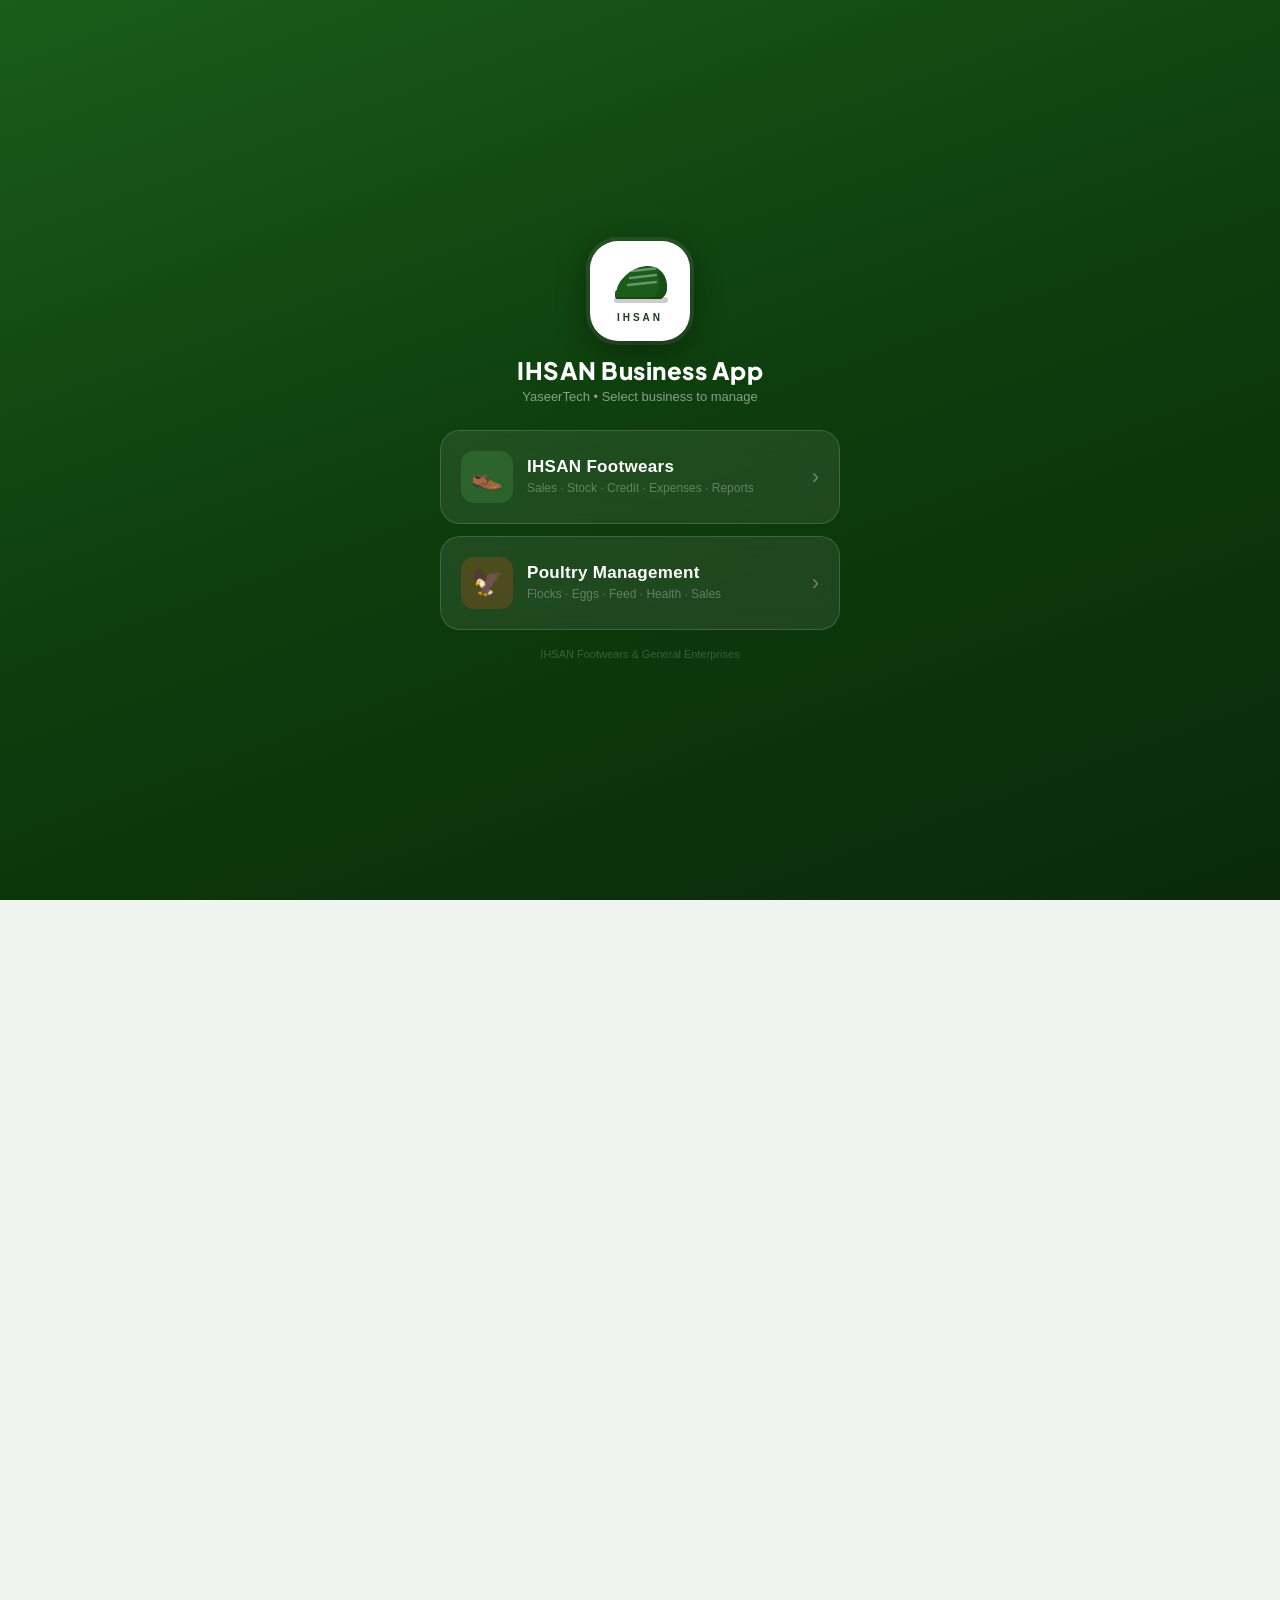
==== commit f0c274ae: "Fix selector screen layout, bump cache version, force auto-refresh" ====
--- a/index.html
+++ b/index.html
@@ -391,7 +391,6 @@
       </svg>
       <div class="sel-logo-txt">IHSAN</div>
     </div>
-    </div>
     <div class="sel-title">IHSAN Business App</div>
     <div class="sel-sub">YaseerTech &bull; Select business to manage</div>
     <div class="sel-card" onclick="selBiz('fw')">
@@ -1038,6 +1037,17 @@
 async function savePExp(){const ds=document.getElementById('pe-ds').value.trim(),ct=document.getElementById('pe-ct').value,am=parseFloat(document.getElementById('pe-am').value)||0,fi=document.getElementById('pe-fl').value,nt=document.getElementById('pe-nt').value.trim();if(!ds)return toast('Description required');if(!am)return toast('Amount required');const flock=P.flocks.find(f=>f.id===fi);try{await pP('pexpenses',{id:uid(),description:ds,cat:ct,amount:am,flock_id:fi||null,flock_name:flock?.name||'General',note:nt,created_at:new Date().toISOString()});['pe-ds','pe-am','pe-nt'].forEach(id=>document.getElementById(id).value='');cM('m-pexp');toast('Expense saved');rPExp();}catch(ex){toast('Failed: '+ex.message);}}
 function rPExp(){const tot=P.pexpenses.reduce((a,e)=>a+(e.amount||0),0);const s=document.getElementById('pexp-sum');if(s)s.textContent='Total: '+N(tot)+' &middot; '+P.pexpenses.length+' records';const el=document.getElementById('pexp-list');el.innerHTML=P.pexpenses.length?P.pexpenses.map(e=>'<div class="p-rec"><div class="p-rec-ico" style="background:var(--rl)">&#128197;</div><div style="flex:1;min-width:0"><div class="rtitle">'+ex(e.description)+'</div><div class="rmeta">'+e.cat+' &middot; '+(ex(e.flock_name)||'General')+(e.note?' &middot; '+ex(e.note):'')+'</div></div><div class="rright"><div class="ramt r">'+N(e.amount)+'</div><div class="rtime">'+fD2(e.created_at)+'</div><button class="btn r" style="margin-top:4px" onclick="delPR(\'pexpenses\',\''+e.id+'\',rPExp)">Del</button></div></div>').join(''):'<div class="empty"><div class="ei">&#128197;</div><p>No expenses yet</p></div>';}
 async function delPR(t,id,cb){if(!confirm('Delete?'))return;try{await pD(t,id);toast('Deleted');cb();rPS();}catch(ex){toast('Failed: '+ex.message);}}
+
+// ── SERVICE WORKER (auto-updates, forces refresh on new deploy) ──
+if('serviceWorker' in navigator){
+  window.addEventListener('load',()=>navigator.serviceWorker.register('sw.js').catch(()=>{}));
+  let _swRefreshed=false;
+  navigator.serviceWorker.addEventListener('controllerchange',()=>{
+    if(_swRefreshed)return;
+    _swRefreshed=true;
+    window.location.reload();
+  });
+}
 </script>
 </body>
 </html>
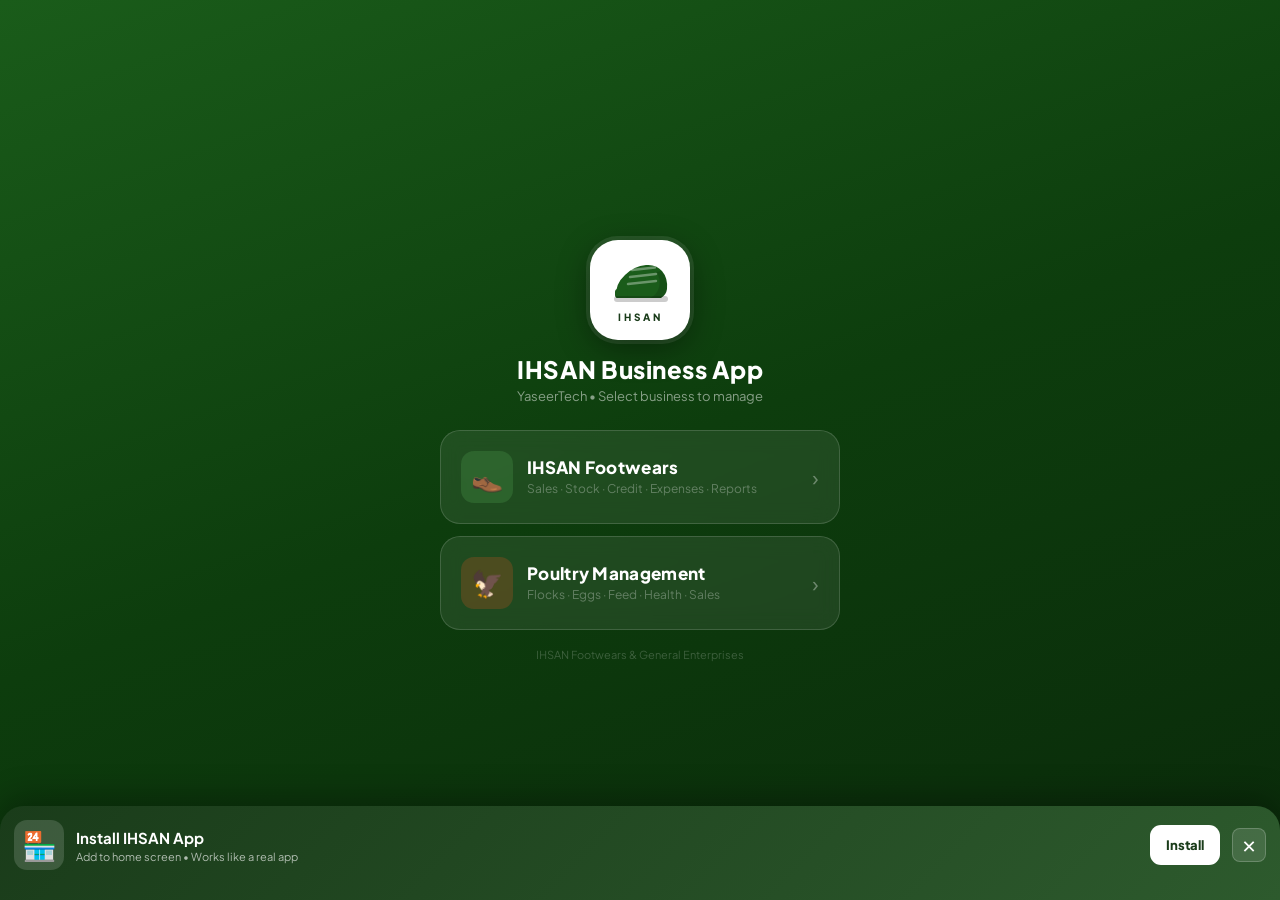
==== commit 764286e8: "Fix unterminated script tag bug breaking entire app" ====
--- a/index.html
+++ b/index.html
@@ -32,7 +32,7 @@
 .sel-logo-txt{font-size:9px;font-weight:900;color:#1a3c1a;letter-spacing:2px;margin-top:2px}
 .sel-title{font-size:21px;font-weight:700;color:#fff;margin-bottom:4px}
 .sel-sub{font-size:13px;color:rgba(255,255,255,.5);margin-bottom:26px}
-.sel-card{background:rgba(255,255,255,.1);border:1.5px solid rgba(255,255,255,.2);border-radius:18px;padding:18px;cursor:pointer;display:flex;align-items:center;gap:14px;margin-bottom:12px;text-align:left;transition:.15s}
+.sel-card{background:rgba(255,255,255,.1);border:1.5px solid rgba(255,255,255,.2);border-radius:18px;padding:18px;cursor:pointer;display:flex;align-items:center;gap:14px;margin-bottom:12px;text-align:left;transition:.15s;width:100%;font:inherit;color:inherit;appearance:none;-webkit-appearance:none;-webkit-tap-highlight-color:transparent;touch-action:manipulation}
 .sel-card:active{transform:scale(.97);background:rgba(255,255,255,.2)}
 .sel-ico{width:52px;height:52px;border-radius:13px;display:flex;align-items:center;justify-content:center;font-size:26px;flex-shrink:0}
 .fw-ico{background:rgba(59,122,59,.5)} .pt-ico{background:rgba(123,79,33,.5)}
@@ -393,16 +393,16 @@
     </div>
     <div class="sel-title">IHSAN Business App</div>
     <div class="sel-sub">YaseerTech &bull; Select business to manage</div>
-    <div class="sel-card" onclick="selBiz('fw')">
+    <button type="button" class="sel-card" id="sel-fw" onclick="selBiz('fw')">
       <div class="sel-ico fw-ico">&#128094;</div>
       <div style="flex:1"><div class="sel-ct">IHSAN Footwears</div><div class="sel-cs">Sales &middot; Stock &middot; Credit &middot; Expenses &middot; Reports</div></div>
       <span style="font-size:22px;color:rgba(255,255,255,.35)">&#8250;</span>
-    </div>
-    <div class="sel-card" onclick="selBiz('pt')">
+    </button>
+    <button type="button" class="sel-card" id="sel-pt" onclick="selBiz('pt')">
       <div class="sel-ico pt-ico">&#129413;</div>
       <div style="flex:1"><div class="sel-ct">Poultry Management</div><div class="sel-cs">Flocks &middot; Eggs &middot; Feed &middot; Health &middot; Sales</div></div>
       <span style="font-size:22px;color:rgba(255,255,255,.35)">&#8250;</span>
-    </div>
+    </button>
     <div style="margin-top:18px;font-size:11px;color:rgba(255,255,255,.2);text-align:center">IHSAN Footwears &amp; General Enterprises</div>
   </div>
 </div>
@@ -464,6 +464,24 @@
 <div class="toast-el" id="toast"></div>
 <script>
 'use strict';
+window.addEventListener('error',function(e){
+  try{
+    var m='App Error: '+(e.message||'Unknown')+' (line '+(e.lineno||'?')+')';
+    var d=document.createElement('div');
+    d.textContent=m;
+    d.style.cssText='position:fixed;top:0;left:0;right:0;z-index:99999;background:#c0392b;color:#fff;font-size:12px;padding:10px;text-align:center;word-break:break-word;font-family:monospace';
+    document.body.appendChild(d);
+  }catch(_){}
+});
+window.addEventListener('unhandledrejection',function(e){
+  try{
+    var m='Promise Error: '+(e.reason&&e.reason.message?e.reason.message:e.reason);
+    var d=document.createElement('div');
+    d.textContent=m;
+    d.style.cssText='position:fixed;top:0;left:0;right:0;z-index:99999;background:#c0392b;color:#fff;font-size:12px;padding:10px;text-align:center;word-break:break-word;font-family:monospace';
+    document.body.appendChild(d);
+  }catch(_){}
+});
 const SBU='https://pelkootzjmcppuljgbqs.supabase.co',SBK='eyJhbGciOiJIUzI1NiIsInR5cCI6IkpXVCJ9.eyJpc3MiOiJzdXBhYmFzZSIsInJlZiI6InBlbGtvb3R6am1jcHB1bGpnYnFzIiwicm9sZSI6ImFub24iLCJpYXQiOjE3Nzk4MDY3NDEsImV4cCI6MjA5NTM4Mjc0MX0.rjuqM25Tx0pQNm-vZ9VdxkePimuUqYapU9bwmUhx2fw';
 const SBH={apikey:SBK,Authorization:'Bearer '+SBK,'Content-Type':'application/json',Prefer:'return=representation'};
 let PIN='1234',ePIN='',biz=null,pg='',crT=null,rptD=null,selId=null,pImg=null,sF='today',eF='today',pTab='flocks',nTmr=null,rtTmr=null,_pwa=null;
@@ -547,13 +565,25 @@
 });
 
 function selBiz(b){
-  biz=b;
-  document.getElementById('scr-sel').style.display='none';
-  document.getElementById('scr-pin').style.display='flex';
-  if(b==='pt'){document.getElementById('pico').textContent='\uD83D\uDC14';document.getElementById('ptitle').textContent='Poultry Management';document.getElementById('psub').textContent='Flock \u00b7 Eggs \u00b7 Feed \u00b7 Health';}
-  else{document.getElementById('pico').textContent='\uD83D\uDC5F';document.getElementById('ptitle').textContent='IHSAN Footwears';document.getElementById('psub').textContent='& General Enterprises';}
-  ePIN='';dots();
-}
+  try{
+    biz=b;
+    document.getElementById('scr-sel').style.display='none';
+    document.getElementById('scr-pin').style.display='flex';
+    if(b==='pt'){document.getElementById('pico').textContent='\uD83D\uDC14';document.getElementById('ptitle').textContent='Poultry Management';document.getElementById('psub').textContent='Flock \u00b7 Eggs \u00b7 Feed \u00b7 Health';}
+    else{document.getElementById('pico').textContent='\uD83D\uDC5F';document.getElementById('ptitle').textContent='IHSAN Footwears';document.getElementById('psub').textContent='& General Enterprises';}
+    ePIN='';dots();
+  }catch(ex){
+    const d=document.createElement('div');
+    d.textContent='Tap Error: '+ex.message;
+    d.style.cssText='position:fixed;top:0;left:0;right:0;z-index:99999;background:#c0392b;color:#fff;font-size:12px;padding:10px;text-align:center;word-break:break-word;font-family:monospace';
+    document.body.appendChild(d);
+  }
+}
+document.addEventListener('DOMContentLoaded',function(){
+  const bfw=document.getElementById('sel-fw'),bpt=document.getElementById('sel-pt');
+  if(bfw)bfw.addEventListener('click',function(){selBiz('fw');});
+  if(bpt)bpt.addEventListener('click',function(){selBiz('pt');});
+});
 function goSel(){stopRT();if(nTmr){clearInterval(nTmr);nTmr=null;}document.getElementById('app').style.display='none';document.getElementById('scr-pin').style.display='none';document.getElementById('scr-sel').style.display='flex';ePIN='';}
 function pk(d){if(ePIN.length>=4)return;ePIN+=d+'';dots();if(ePIN.length===4)setTimeout(chkPin,130);}
 function pdel(){ePIN=ePIN.slice(0,-1);dots();document.getElementById('pin-err').textContent='';document.querySelectorAll('.dot').forEach(d=>d.classList.remove('err'));}
@@ -905,7 +935,7 @@
       </div>
     </div>
   </div>
-  <script>window.onload=function(){window.print();}</script>
+  <script>window.onload=function(){window.print();}<\/script>
   </body></html>`);
   w.document.close();
 }
